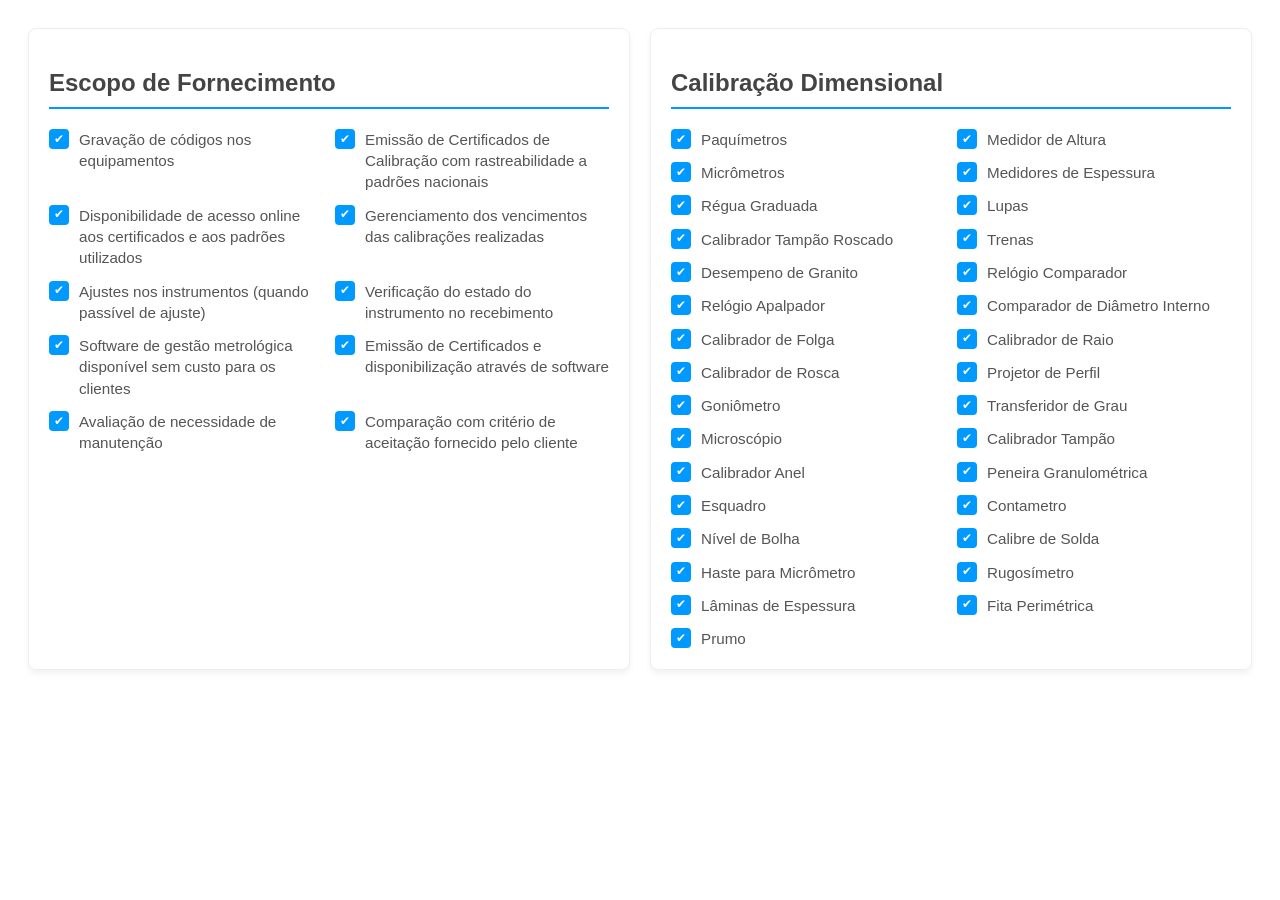
==== teste.html @ c5b1ff37 "first commit" ====
<!DOCTYPE html>
<html lang="pt-br">
<head>
    <meta charset="UTF-8">
    <meta name="viewport" content="width=device-width, initial-scale=1.0">
    <title>Escopo Mussatec</title>
    <style>
        :root {
            --primary-blue: #0099ff;
            --text-color: #555;
            --bg-card: #f9f9f9;
        }

        .mussatec-container {
            display: flex;
            flex-wrap: wrap;
            gap: 20px;
            font-family: 'Segoe UI', Tahoma, Geneva, Verdana, sans-serif;
            padding: 20px;
            justify-content: center;
        }

        .mussatec-card {
            flex: 1;
            min-width: 320px;
            max-width: 600px;
            background: #fff;
            border: 1px solid #eee;
            border-radius: 8px;
            padding: 20px;
            box-shadow: 0 4px 6px rgba(0,0,0,0.05);
        }

        .mussatec-card h2 {
            color: #444;
            font-size: 1.5rem;
            margin-bottom: 20px;
            display: flex;
            justify-content: space-between;
            align-items: center;
            border-bottom: 2px solid var(--primary-blue);
            padding-bottom: 10px;
        }

        .mussatec-list {
            list-style: none;
            padding: 0;
            margin: 0;
            display: grid;
            grid-template-columns: repeat(auto-fit, minmax(250px, 1fr));
            gap: 12px;
        }

        /* Variação para a lista de Grandeza Dimensional que é maior */
        .list-two-cols {
            grid-template-columns: repeat(auto-fit, minmax(200px, 1fr));
        }

        .mussatec-list li {
            position: relative;
            padding-left: 30px;
            color: var(--text-color);
            line-height: 1.4;
            font-size: 0.95rem;
        }

        .mussatec-list li::before {
            content: '✔';
            position: absolute;
            left: 0;
            top: 0;
            background-color: var(--primary-blue);
            color: white;
            width: 20px;
            height: 20px;
            border-radius: 4px;
            display: flex;
            align-items: center;
            justify-content: center;
            font-size: 12px;
        }

        @media (max-width: 768px) {
            .mussatec-container {
                flex-direction: column;
            }
        }
    </style>
</head>
<body>

<div class="mussatec-container">
    
    <section class="mussatec-card">
        <h2>Escopo de Fornecimento</h2>
        <ul class="mussatec-list">
            <li>Gravação de códigos nos equipamentos</li>
            <li>Emissão de Certificados de Calibração com rastreabilidade a padrões nacionais</li>
            <li>Disponibilidade de acesso online aos certificados e aos padrões utilizados</li>
            <li>Gerenciamento dos vencimentos das calibrações realizadas</li>
            <li>Ajustes nos instrumentos (quando passível de ajuste)</li>
            <li>Verificação do estado do instrumento no recebimento</li>
            <li>Software de gestão metrológica disponível sem custo para os clientes</li>
            <li>Emissão de Certificados e disponibilização através de software</li>
            <li>Avaliação de necessidade de manutenção</li>
            <li>Comparação com critério de aceitação fornecido pelo cliente</li>
        </ul>
    </section>

    <section class="mussatec-card">
        <h2>Calibração Dimensional</h2>
        <ul class="mussatec-list list-two-cols">
            <li>Paquímetros</li>
            <li>Medidor de Altura</li>
            <li>Micrômetros</li>
            <li>Medidores de Espessura</li>
            <li>Régua Graduada</li>
            <li>Lupas</li>
            <li>Calibrador Tampão Roscado</li>
            <li>Trenas</li>
            <li>Desempeno de Granito</li>
            <li>Relógio Comparador</li>
            <li>Relógio Apalpador</li>
            <li>Comparador de Diâmetro Interno</li>
            <li>Calibrador de Folga</li>
            <li>Calibrador de Raio</li>
            <li>Calibrador de Rosca</li>
            <li>Projetor de Perfil</li>
            <li>Goniômetro</li>
            <li>Transferidor de Grau</li>
            <li>Microscópio</li>
            <li>Calibrador Tampão</li>
            <li>Calibrador Anel</li>
            <li>Peneira Granulométrica</li>
            <li>Esquadro</li>
            <li>Contametro</li>
            <li>Nível de Bolha</li>
            <li>Calibre de Solda</li>
            <li>Haste para Micrômetro</li>
            <li>Rugosímetro</li>
            <li>Lâminas de Espessura</li>
            <li>Fita Perimétrica</li>
            <li>Prumo</li>
        </ul>
    </section>

</div>

</body>
</html>
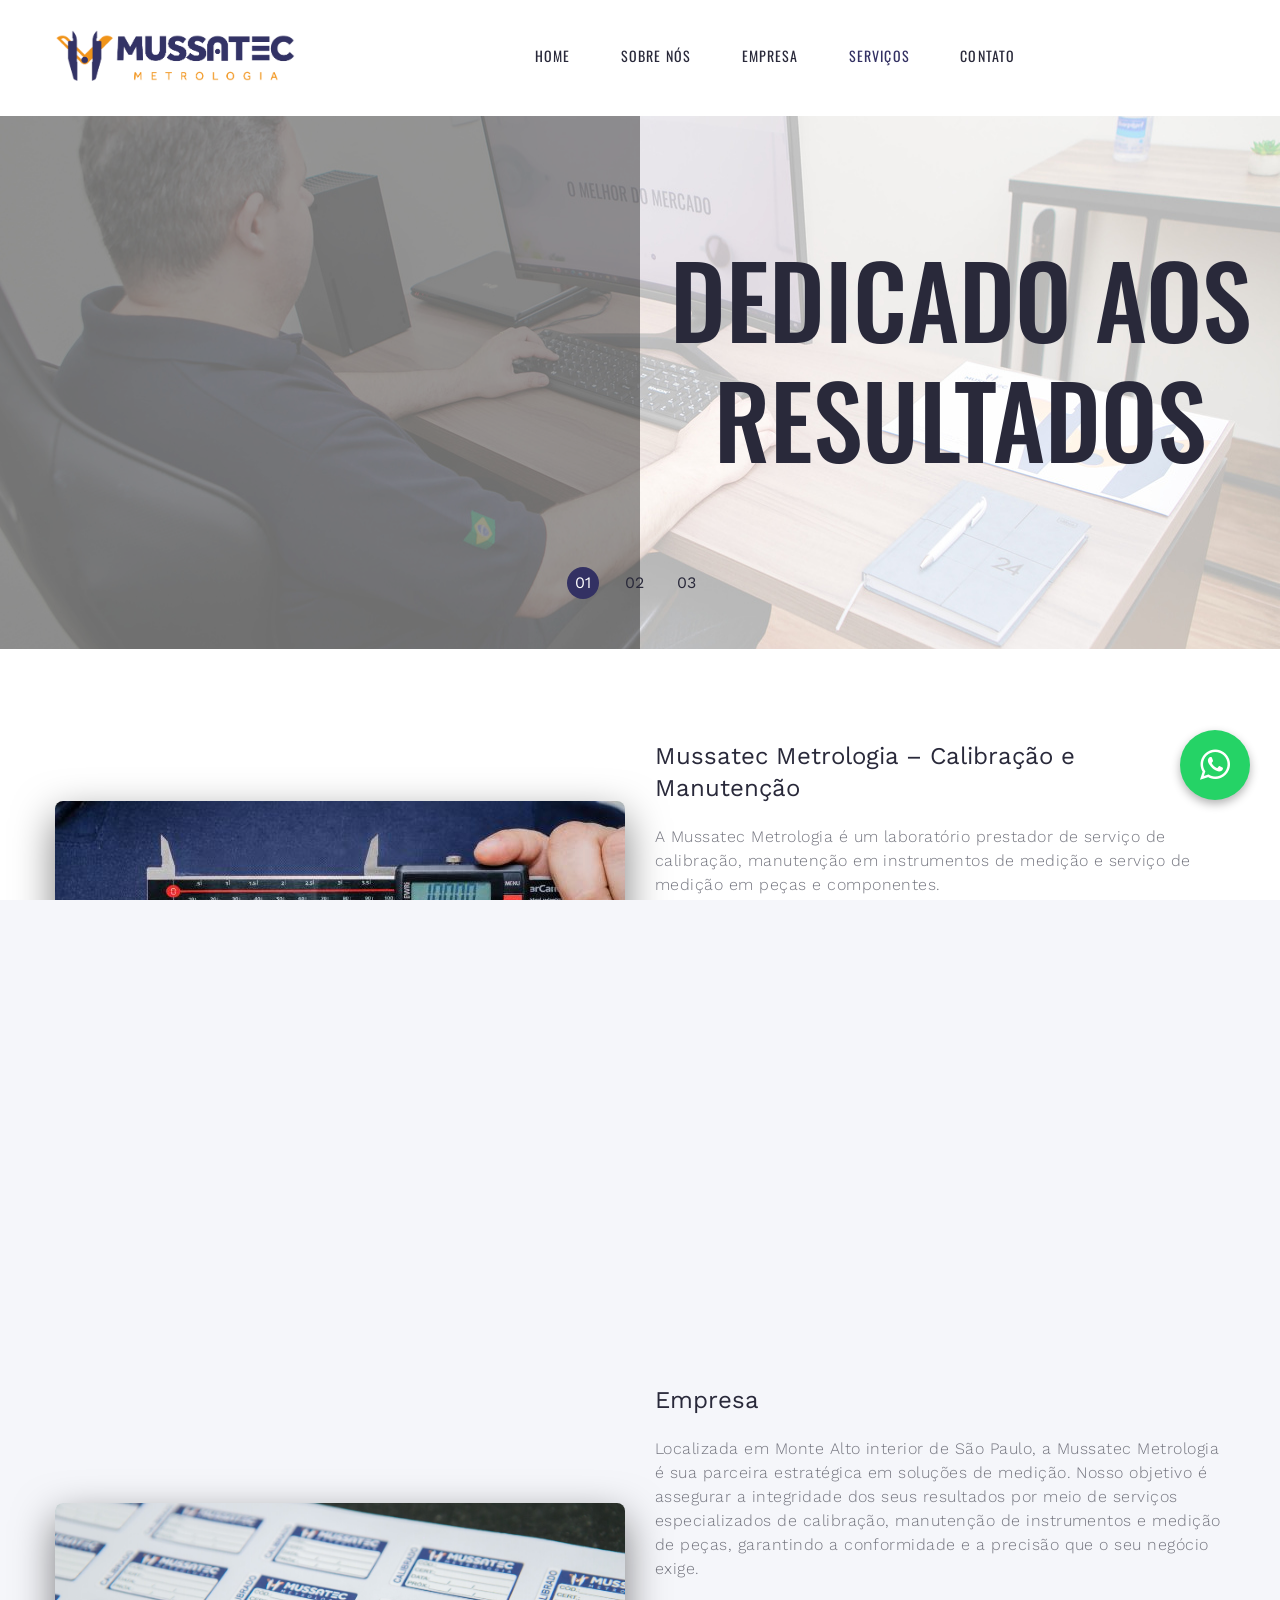
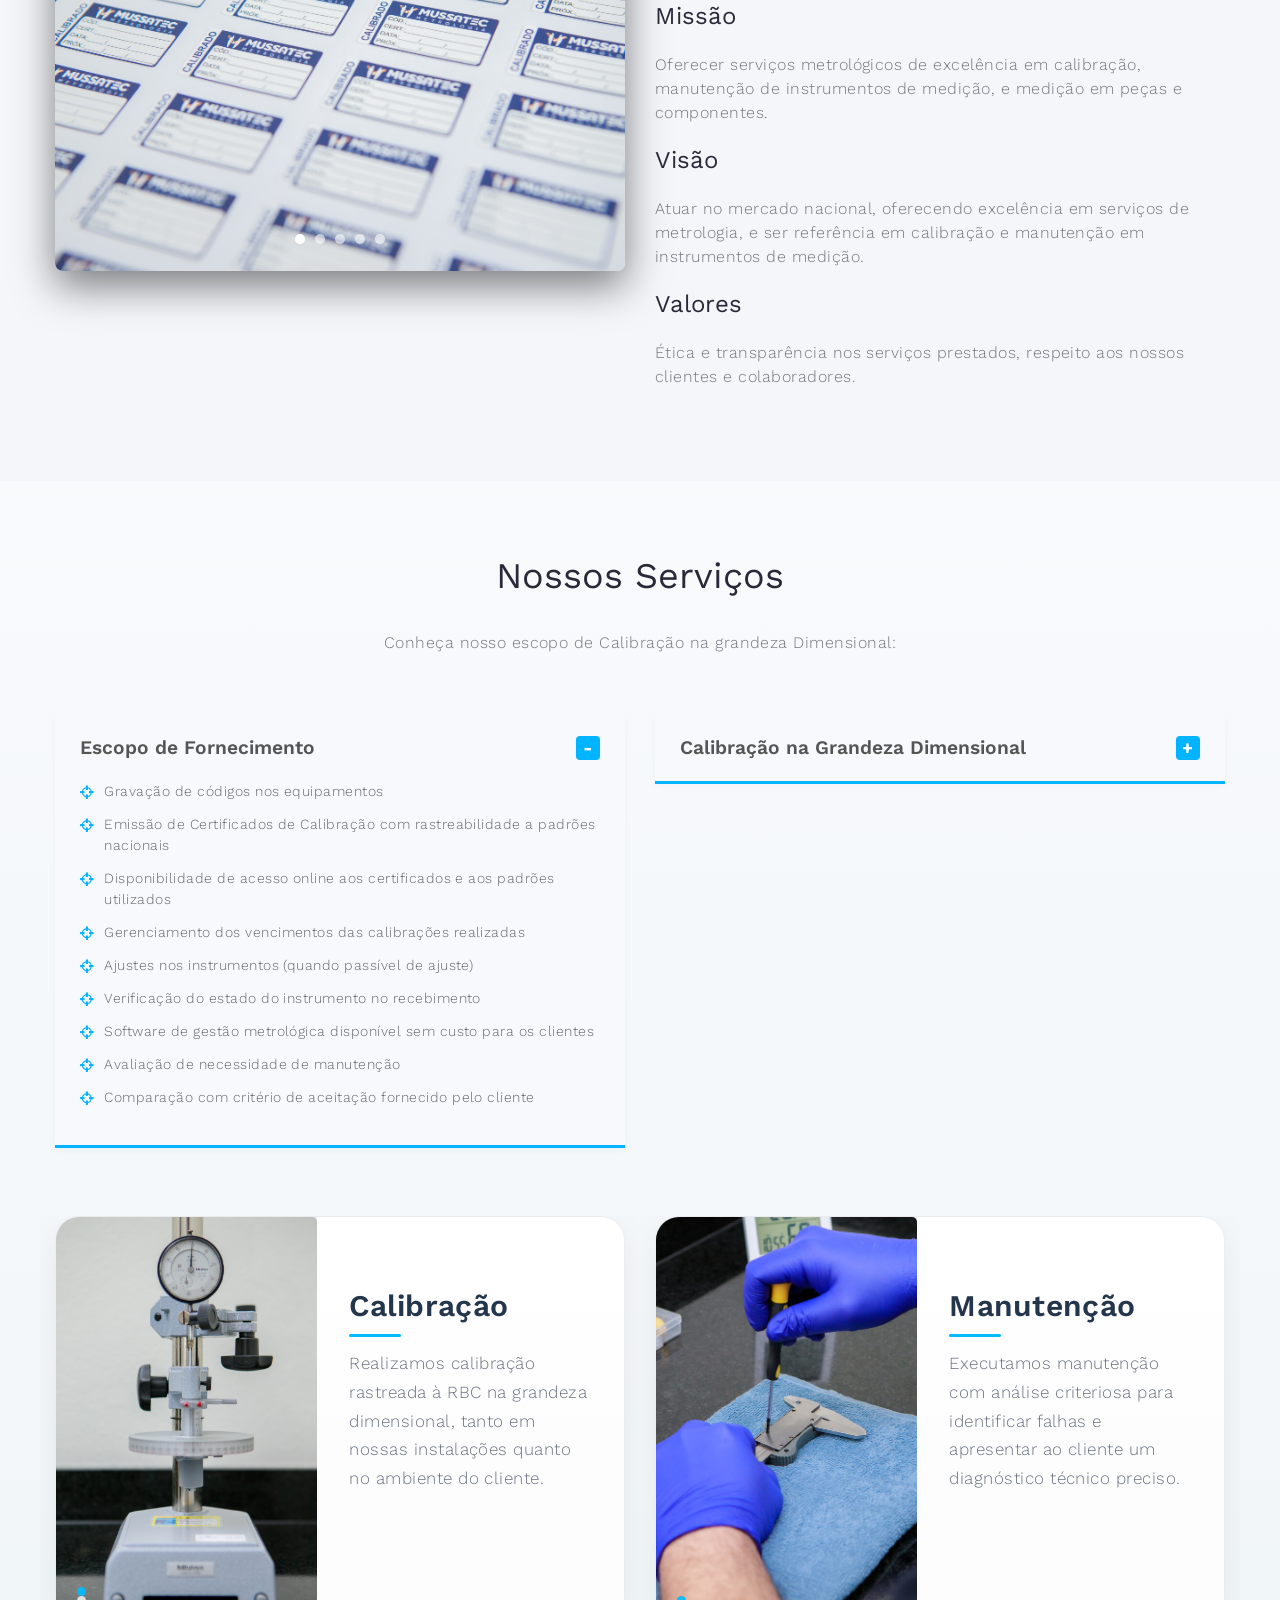
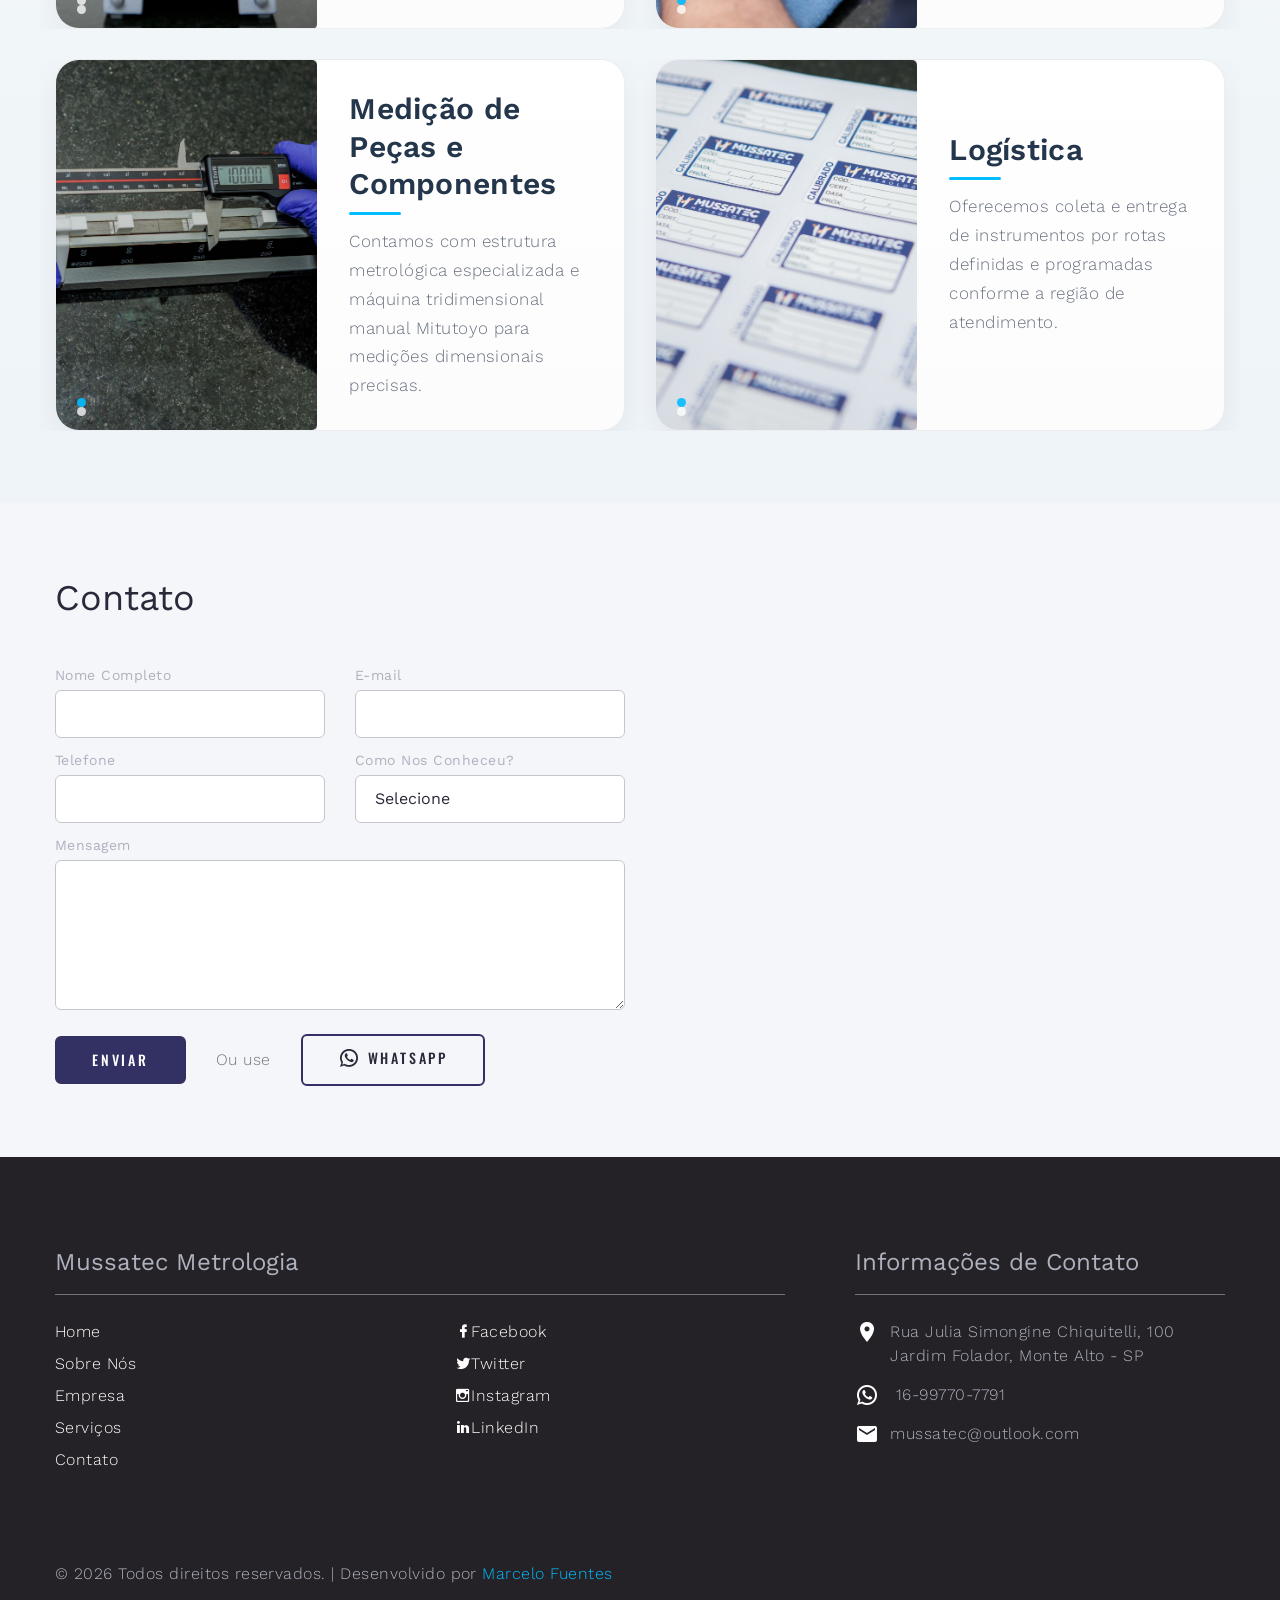
==== commit c1638ea9: "Atualização" ====
--- a/teste.html
+++ b/teste.html
@@ -1,150 +1,467 @@
 <!DOCTYPE html>
-<html lang="pt-br">
-<head>
-    <meta charset="UTF-8">
-    <meta name="viewport" content="width=device-width, initial-scale=1.0">
-    <title>Escopo Mussatec</title>
+<html class="wide wow-animation" lang="pt-BR">
+  <head>
+    <title>Mussatec Metrologia - Calibração e Manutenção</title>
+    <meta charset="utf-8">
+    <meta name="viewport" content="width=device-width, height=device-height, initial-scale=1.0, maximum-scale=1.0, user-scalable=0">
+    <meta http-equiv="X-UA-Compatible" content="IE=edge">
+    <meta name="format-detection" content="telephone=no">
+    
+    <meta name="description" content="A Mussatec Metrologia é um laboratório especializado em calibração, manutenção em instrumentos de medição e medição de peças e componentes, atuando com excelência em Monte Alto - SP.">
+    <meta property="og:title" content="Mussatec Metrologia - Calibração e Manutenção">
+    <meta property="og:description" content="Serviços metrológicos de excelência em calibração e manutenção de instrumentos de medição.">
+    <meta property="og:type" content="website">
+    <meta property="og:url" content="https://www.seusite.com.br">
+    
+    <script type="application/ld+json">
+    {
+      "@context": "https://schema.org",
+      "@type": "LocalBusiness",
+      "name": "Mussatec Metrologia",
+      "image": "https://www.seusite.com.br/images/logo-default-480x80.png",
+      "address": {
+        "@type": "PostalAddress",
+        "streetAddress": "Rua Julia Simongine Chiquitelli, 100",
+        "addressLocality": "Monte Alto",
+        "addressRegion": "SP",
+        "addressCountry": "BR"
+      },
+      "telephone": "+5516997707791"
+    }
+    </script>
+
+    <link rel="icon" href="images/favicon.ico" type="image/x-icon">
+    
+    <link rel="stylesheet" type="text/css" href="https://fonts.googleapis.com/css?family=Work+Sans:300,700,800%7COswald:300,400,500">
+    <link rel="stylesheet" href="css/bootstrap.css">
+    <link rel="stylesheet" href="css/fonts.css">
+    <link rel="stylesheet" href="css/style.css">
+    <link rel="stylesheet" href="https://cdnjs.cloudflare.com/ajax/libs/font-awesome/4.7.0/css/font-awesome.min.css">
+    
     <style>
-        :root {
-            --primary-blue: #0099ff;
-            --text-color: #555;
-            --bg-card: #f9f9f9;
+      /* Estilo extra para garantir o contraste no banner principal */
+      .swiper-overlay {
+        position: absolute;
+        top: 0;
+        left: 0;
+        width: 100%;
+        height: 100%;
+        background: rgba(0, 0, 0, 0.4); /* Escurece a imagem de fundo para o texto branco saltar */
+        z-index: 1;
+      }
+      .swiper-slide-caption {
+        position: relative;
+        z-index: 2;
+      }
+    </style>
+  </head>
+  <body>
+    <div class="page">
+      <header class="section page-header" data-type="anchor">
+        <div class="rd-navbar-wrap">
+          <nav class="rd-navbar rd-navbar-minimal" data-layout="rd-navbar-fixed" data-sm-layout="rd-navbar-fixed" data-md-layout="rd-navbar-fixed" data-md-device-layout="rd-navbar-fixed" data-lg-layout="rd-navbar-static" data-lg-device-layout="rd-navbar-fixed" data-xl-layout="rd-navbar-static" data-xl-device-layout="rd-navbar-fixed" data-lg-stick-up-offset="46px" data-xl-stick-up-offset="46px" data-xxl-stick-up-offset="46px" data-lg-stick-up="true" data-xl-stick-up="true" data-xxl-stick-up="true">
+            <div class="rd-navbar-main-outer">
+              <div class="rd-navbar-main">
+                <div class="rd-navbar-panel">
+                  <button class="rd-navbar-toggle" data-rd-navbar-toggle="#rd-navbar-nav-wrap-1"><span></span></button>
+                  <a class="rd-navbar-brand" href="index.html"><img src="images/logo-default-480x80.png" width="240" height="40" alt="Logo Mussatec Metrologia"></a>
+                </div>
+                <div class="rd-navbar-main-element">
+                  <div class="rd-navbar-nav-wrap" id="rd-navbar-nav-wrap-1">
+                    <ul class="rd-navbar-nav">
+                      <li class="rd-nav-item active"><a class="rd-nav-link" href="#home">Home</a></li>
+                      <li class="rd-nav-item"><a class="rd-nav-link" href="#about-us">Sobre nós</a></li>
+                      <li class="rd-nav-item"><a class="rd-nav-link" href="#company">Empresa</a></li>
+                      <li class="rd-nav-item"><a class="rd-nav-link" href="#services">Serviços</a></li>
+                      <li class="rd-nav-item"><a class="rd-nav-link" href="#contact-us">Contato</a></li>
+                    </ul>
+                  </div>
+                </div>
+              </div>
+            </div>
+          </nav>
+        </div>
+      </header>
+
+      <div class="swiper-container swiper-slider swiper-slider-minimal" id="home" data-loop="true" data-slide-effect="fade" data-autoplay="3500" data-simulate-touch="true">
+        <div class="swiper-wrapper">
+          <div class="swiper-slide" data-slide-bg="images/fotos/Mussatec-17-banner.jpg">
+            <div class="swiper-overlay"></div>
+            <div class="swiper-slide-caption">
+              <div class="container">
+                <div class="swiper-slide-text">
+                  <div class="text-large">Dedicado aos resultados</div>
+                </div>
+              </div>
+            </div>
+          </div>
+          <div class="swiper-slide" data-slide-bg="images/fotos/bannernovo.jpg">
+            <div class="swiper-overlay"></div>
+            <div class="swiper-slide-caption">
+              <div class="container">
+                <div class="swiper-slide-text">
+                  <div class="text-large">Soluções feitas de Forma Fácil</div>
+                </div>
+              </div>
+            </div>
+          </div>
+          <div class="swiper-slide" data-slide-bg="images/fotos/Mussatec-7-banner.jpg">
+            <div class="swiper-overlay"></div>
+            <div class="swiper-slide-caption">
+              <div class="container">
+                <div class="swiper-slide-text">
+                  <div class="text-large">O melhor do mercado</div>
+                </div>
+              </div>
+            </div>
+          </div>
+        </div>
+        <div class="swiper-pagination-outer container">
+          <div class="swiper-pagination swiper-pagination-modern swiper-pagination-marked" data-index-bullet="true"></div>
+        </div>
+      </div>
+
+      <section class="section section-lg" id="about-us" data-type="anchor">
+        <div class="container">
+          <div class="row row-50 justify-content-center justify-content-lg-between">
+            <div class="col-md-6 col-lg-6 col-xl-6">
+              <img class="img-responsive wow img-sombra slideInRight" src="images/fotos/subbanner.jpg" alt="Equipe Mussatec Metrologia trabalhando" width="570" height="368"/>
+            </div>
+            <div class="col-md-6 col-lg-6 col-xl-6">
+              <h4 class="wow-outer"><span class="wow slideInDown">Mussatec Metrologia – Calibração e Manutenção</span></h4>
+              <p class="wow-outer"><span class="wow slideInDown" data-wow-delay=".05s">A Mussatec Metrologia é um laboratório prestador de serviço de calibração, manutenção em instrumentos de medição e serviço de medição em peças e componentes.</span></p>
+              <p class="wow-outer"><span class="wow slideInDown" data-wow-delay=".1s">Nossa Missão é oferecer serviços metrológicos de excelência em calibração, manutenção de instrumentos de medição, e medição em peças e componentes.</span></p>
+              <p class="wow-outer"><span class="wow slideInDown" data-wow-delay=".15s">Atualmente a Mussatec Metrologia oferece serviço de calibração rastreada na grandeza Dimensional, nossos padrões são rastreáveis a Rede Brasileira de Calibração (RBC), contamos com um laboratório moderno que segue as exigências estabelecidas pelos requisitos da ABNT NBR ISO/ IEC 17025.</span></p>
+              <p class="wow-outer"><span class="wow slideInDown" data-wow-delay=".2s">Oferecemos um suporte técnico especializado para atender às necessidades específicas de sua empresa, conte conosco para suas próximas calibrações e manutenções.</span></p>
+            </div>
+          </div>
+        </div>
+      </section>
+
+      <section class="section section-lg bg-gray-100" id="company" data-type="anchor">
+        <div class="container">
+          <div class="row row-50 justify-content-center justify-content-lg-between">
+            <div class="col-md-6 col-lg-6 col-xl-6">
+              <div class="swiper-container img-sombra swiper-slider" id="carousel-company" data-loop="true" data-autoplay="3500">
+                <div class="swiper-wrapper">
+                  <div class="swiper-slide"><img src="images/fotos/Mussatec-7.jpg" class="d-block w-100" alt="Processos da Empresa"></div>
+                  <div class="swiper-slide"><img src="images/fotos/Mussatec-17.jpg" class="d-block w-100" alt="Equipamentos de Metrologia"></div>
+                  <div class="swiper-slide"><img src="images/fotos/Mussatec-19.jpg" class="d-block w-100" alt="Laboratório Mussatec"></div>
+                  <div class="swiper-slide"><img src="images/fotos/Mussatec-20.jpg" class="d-block w-100" alt="Atendimento ao Cliente"></div>
+                  <div class="swiper-slide"><img src="images/fotos/subbanner.jpg" class="d-block w-100" alt="Logística da Empresa"></div>
+                </div>
+                <div class="swiper-pagination"></div>
+              </div>
+            </div>
+            <div class="col-md-6 col-lg-6 col-xl-6">
+              <h4 class="wow-outer"><span class="wow slideInDown">Empresa</span></h4>
+              <p class="wow-outer"><span class="wow slideInDown" data-wow-delay=".05s">Localizada em Monte Alto interior de São Paulo, a Mussatec Metrologia é sua parceira estratégica em soluções de medição. Nosso objetivo é assegurar a integridade dos seus resultados por meio de serviços especializados de calibração, manutenção de instrumentos e medição de peças, garantindo a conformidade e a precisão que o seu negócio exige.</span></p>
+              <h4 class="wow-outer"><span class="wow slideInDown" data-wow-delay=".1s">Missão</span></h4>
+              <p class="wow-outer"><span class="wow slideInDown" data-wow-delay=".15s">Oferecer serviços metrológicos de excelência em calibração, manutenção de instrumentos de medição, e medição em peças e componentes.</span></p>
+              <h4 class="wow-outer"><span class="wow slideInDown" data-wow-delay=".2s">Visão</span></h4>
+              <p class="wow-outer"><span class="wow slideInDown" data-wow-delay=".25s">Atuar no mercado nacional, oferecendo excelência em serviços de metrologia, e ser referência em calibração e manutenção em instrumentos de medição.</span></p>
+              <h4 class="wow-outer"><span class="wow slideInDown" data-wow-delay=".3s">Valores</span></h4>
+              <p class="wow-outer"><span class="wow slideInDown" data-wow-delay=".35s">Ética e transparência nos serviços prestados, respeito aos nossos clientes e colaboradores.</span></p>
+            </div>
+          </div>
+        </div>
+      </section>
+
+      <section class="section section-lg text-center" id="services" data-type="anchor">
+        <div class="container">
+          <h3 class="wow-outer"><span class="wow slideInUp">Nossos Serviços</span></h3>
+          <p>Conheça nosso escopo de Calibração na grandeza Dimensional:</p>
+          <div class="row row-50 justify-content-center offset-top-2">
+            
+            <div class="col-md-6 wow-outer">
+              <div class="mussa-accordion-wrapper wow slideInLeft">
+                <div class="mussa-accordion-header" onclick="toggleMussaAccordion(this)">
+                  <h4 class="mussa-accordion-title">Escopo de Fornecimento</h4>
+                  <div class="mussa-toggle-btn">-</div>
+                </div>
+                <div class="mussa-accordion-body active">
+                  <ul class="mussa-check-list text-left">
+                    <li><i class="fa fa-crosshairs"></i> Gravação de códigos nos equipamentos</li>
+                    <li><i class="fa fa-crosshairs"></i> Emissão de Certificados de Calibração com rastreabilidade a padrões nacionais</li>
+                    <li><i class="fa fa-crosshairs"></i> Disponibilidade de acesso online aos certificados e aos padrões utilizados</li>
+                    <li><i class="fa fa-crosshairs"></i> Gerenciamento dos vencimentos das calibrações realizadas</li>
+                    <li><i class="fa fa-crosshairs"></i> Ajustes nos instrumentos (quando passível de ajuste)</li>
+                    <li><i class="fa fa-crosshairs"></i> Verificação do estado do instrumento no recebimento</li>
+                    <li><i class="fa fa-crosshairs"></i> Software de gestão metrológica disponível sem custo para os clientes</li>
+                    <li><i class="fa fa-crosshairs"></i> Avaliação de necessidade de manutenção</li>
+                    <li><i class="fa fa-crosshairs"></i> Comparação com critério de aceitação fornecido pelo cliente</li>
+                  </ul>
+                </div>
+              </div>
+            </div>
+
+            <div class="col-md-6 wow-outer">
+              <div class="mussa-accordion-wrapper wow slideInRight">
+                <div class="mussa-accordion-header" onclick="toggleMussaAccordion(this)">
+                  <h4 class="mussa-accordion-title">Calibração na Grandeza Dimensional</h4>
+                  <div class="mussa-toggle-btn">+</div>
+                </div>
+                <div class="mussa-accordion-body" style="display: none;">
+                  <div class="row text-left">
+                    <div class="col-sm-6">
+                      <ul class="mussa-check-list">
+                        <li><i class="fa fa-crosshairs"></i> Paquímetros</li>
+                        <li><i class="fa fa-crosshairs"></i> Medidor de Altura</li>
+                        <li><i class="fa fa-crosshairs"></i> Micrômetros</li>
+                        <li><i class="fa fa-crosshairs"></i> Réguas Graduadas</li>
+                        <li><i class="fa fa-crosshairs"></i> Lupas</li>
+                        <li><i class="fa fa-crosshairs"></i> Trenas</li>
+                        <li><i class="fa fa-crosshairs"></i> Relógio Comparador</li>
+                        <li><i class="fa fa-crosshairs"></i> Calibrador de Folga</li>
+                        <li><i class="fa fa-crosshairs"></i> Projetor de Perfil</li>
+                        <li><i class="fa fa-crosshairs"></i> Goniômetro</li>
+                      </ul>
+                    </div>
+                    <div class="col-sm-6">
+                      <ul class="mussa-check-list">
+                        <li><i class="fa fa-crosshairs"></i> Microscópio</li>
+                        <li><i class="fa fa-crosshairs"></i> Calibrador Tampão</li>
+                        <li><i class="fa fa-crosshairs"></i> Calibrador Anel</li>
+                        <li><i class="fa fa-crosshairs"></i> Esquadro</li>
+                        <li><i class="fa fa-crosshairs"></i> Nível de Bolha</li>
+                        <li><i class="fa fa-crosshairs"></i> Calibre de Solda</li>
+                        <li><i class="fa fa-crosshairs"></i> Rugosímetro</li>
+                        <li><i class="fa fa-crosshairs"></i> Lâminas de Espessura</li>
+                        <li><i class="fa fa-crosshairs"></i> Fita Perimétrica</li>
+                        <li><i class="fa fa-crosshairs"></i> Prumo</li>
+                      </ul>
+                    </div>
+                  </div>
+                </div>
+              </div>
+            </div>
+          </div>
+          
+          <div class="row row-30 offset-top-2 services-grid mt-5">
+            <div class="col-12 col-lg-6 wow-outer">
+              <article class="service-card service-card-refined wow slideInLeft">
+                <div class="service-card-media">
+                  <div class="swiper-container swiper-slider service-swiper" id="carousel1" data-loop="true" data-autoplay="3500">
+                    <div class="swiper-wrapper">
+                      <div class="swiper-slide"><img src="images/fotos/Mussatec-1.jpg" alt="Serviço de calibração em instrumentos de medição"></div>
+                      <div class="swiper-slide"><img src="images/fotos/Mussatec-2.jpg" alt="Processo de calibração dimensional"></div>
+                      <div class="swiper-slide"><img src="images/fotos/Mussatec-3.jpg" alt="Equipamentos de calibração da Mussatec"></div>
+                    </div>
+                    <div class="swiper-pagination"></div>
+                  </div>
+                </div>
+                <div class="service-card-content">
+                  <h5 class="service-card-title">Calibração</h5>
+                  <p class="service-card-text">Realizamos calibração rastreada à RBC na grandeza dimensional, tanto em nossas instalações quanto no ambiente do cliente.</p>
+                </div>
+              </article>
+            </div>
+
+            <div class="col-12 col-lg-6 wow-outer">
+              <article class="service-card service-card-refined wow slideInLeft" data-wow-delay=".05s">
+                <div class="service-card-media">
+                  <div class="swiper-container swiper-slider service-swiper" id="carousel2" data-loop="true" data-autoplay="3500">
+                    <div class="swiper-wrapper">
+                      <div class="swiper-slide"><img src="images/fotos/Mussatec-12.jpg" alt="Serviço de manutenção em instrumentos"></div>
+                      <div class="swiper-slide"><img src="images/fotos/Mussatec-14.jpg" alt="Manutenção técnica de equipamentos de medição"></div>
+                    </div>
+                    <div class="swiper-pagination"></div>
+                  </div>
+                </div>
+                <div class="service-card-content">
+                  <h5 class="service-card-title">Manutenção</h5>
+                  <p class="service-card-text">Executamos manutenção com análise criteriosa para identificar falhas e apresentar ao cliente um diagnóstico técnico preciso.</p>
+                </div>
+              </article>
+            </div>
+
+            <div class="col-12 col-lg-6 wow-outer">
+              <article class="service-card service-card-refined wow slideInLeft" data-wow-delay=".1s">
+                <div class="service-card-media">
+                  <div class="swiper-container swiper-slider service-swiper" id="carousel3" data-loop="true" data-autoplay="3500">
+                    <div class="swiper-wrapper">
+                      <div class="swiper-slide"><img src="images/fotos/Mussatec-18.jpg" alt="Medição de peças e componentes"></div>
+                      <div class="swiper-slide"><img src="images/fotos/Mussatec-24.jpg" alt="Análise dimensional de componentes"></div>
+                    </div>
+                    <div class="swiper-pagination"></div>
+                  </div>
+                </div>
+                <div class="service-card-content">
+                  <h5 class="service-card-title">Medição de Peças e Componentes</h5>
+                  <p class="service-card-text">Contamos com estrutura metrológica especializada e máquina tridimensional manual Mitutoyo para medições dimensionais precisas.</p>
+                </div>
+              </article>
+            </div>
+
+            <div class="col-12 col-lg-6 wow-outer">
+              <article class="service-card service-card-refined wow slideInLeft" data-wow-delay=".15s">
+                <div class="service-card-media">
+                  <div class="swiper-container swiper-slider service-swiper" id="carousel4" data-loop="true" data-autoplay="3500">
+                    <div class="swiper-wrapper">
+                      <div class="swiper-slide"><img src="images/fotos/Mussatec-7.jpg" alt="Serviço de logística para instrumentos"></div>
+                      <div class="swiper-slide"><img src="images/fotos/Mussatec-17.jpg" alt="Coleta programada de instrumentos"></div>
+                    </div>
+                    <div class="swiper-pagination"></div>
+                  </div>
+                </div>
+                <div class="service-card-content">
+                  <h5 class="service-card-title">Logística</h5>
+                  <p class="service-card-text">Oferecemos coleta e entrega de instrumentos por rotas definidas e programadas conforme a região de atendimento.</p>
+                </div>
+              </article>
+            </div>
+          </div>
+        </div>
+      </section>
+
+      <section class="section bg-gray-100" id="contact-us" data-type="anchor">
+        <div class="range justify-content-xl-between">
+          <div class="cell-xl-6 align-self-center container">
+            <div class="row">
+              <div class="col-lg-9 cell-inner">
+                <div class="section-lg">
+                  <h3 class="wow-outer"><span class="wow slideInDown">Contato</span></h3>
+                  <form class="rd-form rd-mailform" data-form-output="form-output-global" data-form-type="contact" method="post" action="bat/rd-mailform.php">
+                    <div class="row row-10">
+                      <div class="col-md-6 wow-outer">
+                        <div class="form-wrap wow fadeSlideInUp">
+                          <label class="form-label-outside" for="contact-first-name">Nome Completo</label>
+                          <input class="form-input" id="contact-first-name" type="text" name="name" data-constraints="@Required">
+                        </div>
+                      </div>
+                      <div class="col-md-6 wow-outer">
+                        <div class="form-wrap wow fadeSlideInUp">
+                          <label class="form-label-outside" for="contact-email">E-mail</label>
+                          <input class="form-input" id="contact-email" type="email" name="email" data-constraints="@Email @Required">
+                        </div>
+                      </div>
+                      <div class="col-md-6 wow-outer">
+                        <div class="form-wrap wow fadeSlideInUp">
+                          <label class="form-label-outside" for="contact-phone">Telefone</label>
+                          <input class="form-input" id="contact-phone" type="text" name="phone" data-constraints="@PhoneNumber @Required">
+                        </div>
+                      </div>
+                      <div class="col-md-6 wow-outer">
+                        <div class="form-wrap wow fadeSlideInUp">
+                          <label class="form-label-outside" for="contact-how-know">Como Nos Conheceu?</label>
+                          <select class="form-input" id="contact-how-know" name="how-know" data-constraints="@Required">
+                            <option value="">Selecione</option>
+                            <option value="instagram">Instagram</option>
+                            <option value="facebook">Facebook</option>
+                            <option value="youtube">Youtube</option>
+                          </select>
+                        </div>
+                      </div>
+                      <div class="col-12 wow-outer">
+                        <div class="form-wrap wow fadeSlideInUp">
+                          <label class="form-label-outside" for="contact-message">Mensagem</label>
+                          <textarea class="form-input" id="contact-message" name="message" data-constraints="@Required"></textarea>
+                        </div>
+                      </div>
+                    </div>
+                    <div class="group group-middle mt-4">
+                      <div class="wow-outer">
+                        <button class="button button-primary button-winona wow slideInRight" type="submit">Enviar</button>
+                      </div>
+                      <p>Ou use</p>
+                      <div class="wow-outer">
+                        <a class="button button-primary-outline button-icon button-icon-left button-winona wow slideInLeft" href="https://api.whatsapp.com/send?phone=5516997707791" target="_blank"><span class="icon text-accent mdi mdi-whatsapp"></span>Whatsapp</a>
+                      </div>
+                    </div>
+                  </form>
+                </div>
+              </div>
+            </div>
+          </div>
+          <div class="cell-xl-5 height-fill wow fadeIn">
+            <iframe src="https://maps.google.com/maps?q=Rua+Julia+Simongine+Chiquitelli,+100+-+Jardim+Folador,+Monte+Alto+-+SP&t=&z=15&ie=UTF8&iwloc=&output=embed" style="border:0; width: 100%; height: 100%; min-height: 400px;" allowfullscreen=""></iframe>
+          </div>
+        </div>
+      </section>
+
+      <footer class="section footer-linked bg-gray-700">
+        <div class="footer-linked-main">
+          <div class="container">
+            <div class="row row-50">
+              <div class="col-lg-8">
+                <h4>Mussatec Metrologia</h4>
+                <hr class="offset-right-1">
+                <div class="row row-20">
+                  <div class="col-6 col-sm-6">
+                    <ul class="list list-xs">
+                      <li><a href="#home">Home</a></li>
+                      <li><a href="#about-us">Sobre Nós</a></li>
+                      <li><a href="#company">Empresa</a></li>
+                      <li><a href="#services">Serviços</a></li>
+                      <li><a href="#contact-us">Contato</a></li>
+                    </ul>
+                  </div>
+                  <div class="col-6 col-sm-6">
+                    <ul class="list list-xs">
+                      <li><span class="icon mdi mdi-facebook"></span><a href="https://www.facebook.com/profile.php?id=61558473458050&mibextid=ZbWKwL" target="_blank">Facebook</a></li>
+                      <li><span class="icon mdi mdi-twitter"></span><a href="https://x.com/marcos_mussato?t=cEkbidGEUmPzhXlYnJvylQ&s=08" target="_blank">Twitter</a></li>
+                      <li><span class="icon mdi mdi-instagram"></span><a href="https://www.instagram.com/mussatecmetrologia/?igsh=bGJkZXNqM2Z3a3g4" target="_blank">Instagram</a></li>
+                      <li><span class="icon mdi mdi-linkedin"></span><a href="https://www.linkedin.com/in/mussatec-metrologia-mussatec-976971304?utm_source=share&utm_campaign=share_via&utm_content=profile&utm_medium=android_app" target="_blank">LinkedIn</a></li>
+                    </ul>
+                  </div>
+                </div>
+              </div>
+              <div class="col-md-7 col-lg-4">
+                <h4>Informações de Contato</h4>
+                <hr>
+                <ul class="list-sm">
+                  <li class="object-inline"><span class="icon icon-md mdi mdi-map-marker text-gray-700"></span><a class="link-default" href="#">Rua Julia Simongine Chiquitelli, 100 <br> Jardim Folador, Monte Alto - SP</a></li>
+                  <li class="object-inline"><span class="icon icon-md mdi mdi-whatsapp text-gray-700"></span>
+                    <ul class="list-0">
+                      <li><a class="link-default" href="https://api.whatsapp.com/send?phone=5516997707791" target="_blank">16-99770-7791</a></li>
+                    </ul>
+                  </li>
+                  <li class="object-inline"><span class="icon icon-md mdi mdi-email text-gray-700"></span><a class="link-default" href="mailto:mussatec@outlook.com" target="_blank">mussatec@outlook.com</a></li>
+                </ul>
+              </div>
+            </div>
+          </div>
+        </div>
+        <div class="footer-linked-aside">
+          <div class="container">
+            <p class="rights"><span>© </span><span class="copyright-year">2026</span><span> Todos direitos reservados. | Desenvolvido por <a style="color: #01bdff" href="https://portfolio-sand-gamma-44.vercel.app/" target="_blank">Marcelo Fuentes</a></span></p>
+          </div>
+        </div>
+      </footer>
+    </div>
+    
+    <div class="preloader"> 
+      <div class="preloader-logo"><img src="images/logo-default-480x80.png" width="240" height="40" alt="Logo Mussatec Metrologia"></div>
+      <div class="preloader-body">
+        <div id="loadingProgressG">
+          <div class="loadingProgressG" id="loadingProgressG_1"></div>
+        </div>
+      </div>
+    </div>
+    
+    <div class="snackbars" id="form-output-global"></div>
+    <script src="js/core.min.js"></script>
+    <script src="js/script.js"></script>
+    
+    <a href="https://api.whatsapp.com/send?phone=5516997707791" class="whatsapp-float" target="_blank" aria-label="Contato via WhatsApp">
+      <i class="fa fa-whatsapp"></i>
+    </a>
+    
+    <script>
+      function toggleMussaAccordion(headerElement) {
+        var bodyElement = headerElement.nextElementSibling;
+        var toggleBtn = headerElement.querySelector('.mussa-toggle-btn');
+
+        if (bodyElement.classList.contains('active')) {
+          bodyElement.classList.remove('active');
+          bodyElement.style.display = 'none';
+          toggleBtn.textContent = '+';
+        } else {
+          bodyElement.classList.add('active');
+          bodyElement.style.display = 'block';
+          toggleBtn.textContent = '-';
         }
-
-        .mussatec-container {
-            display: flex;
-            flex-wrap: wrap;
-            gap: 20px;
-            font-family: 'Segoe UI', Tahoma, Geneva, Verdana, sans-serif;
-            padding: 20px;
-            justify-content: center;
-        }
-
-        .mussatec-card {
-            flex: 1;
-            min-width: 320px;
-            max-width: 600px;
-            background: #fff;
-            border: 1px solid #eee;
-            border-radius: 8px;
-            padding: 20px;
-            box-shadow: 0 4px 6px rgba(0,0,0,0.05);
-        }
-
-        .mussatec-card h2 {
-            color: #444;
-            font-size: 1.5rem;
-            margin-bottom: 20px;
-            display: flex;
-            justify-content: space-between;
-            align-items: center;
-            border-bottom: 2px solid var(--primary-blue);
-            padding-bottom: 10px;
-        }
-
-        .mussatec-list {
-            list-style: none;
-            padding: 0;
-            margin: 0;
-            display: grid;
-            grid-template-columns: repeat(auto-fit, minmax(250px, 1fr));
-            gap: 12px;
-        }
-
-        /* Variação para a lista de Grandeza Dimensional que é maior */
-        .list-two-cols {
-            grid-template-columns: repeat(auto-fit, minmax(200px, 1fr));
-        }
-
-        .mussatec-list li {
-            position: relative;
-            padding-left: 30px;
-            color: var(--text-color);
-            line-height: 1.4;
-            font-size: 0.95rem;
-        }
-
-        .mussatec-list li::before {
-            content: '✔';
-            position: absolute;
-            left: 0;
-            top: 0;
-            background-color: var(--primary-blue);
-            color: white;
-            width: 20px;
-            height: 20px;
-            border-radius: 4px;
-            display: flex;
-            align-items: center;
-            justify-content: center;
-            font-size: 12px;
-        }
-
-        @media (max-width: 768px) {
-            .mussatec-container {
-                flex-direction: column;
-            }
-        }
-    </style>
-</head>
-<body>
-
-<div class="mussatec-container">
-    
-    <section class="mussatec-card">
-        <h2>Escopo de Fornecimento</h2>
-        <ul class="mussatec-list">
-            <li>Gravação de códigos nos equipamentos</li>
-            <li>Emissão de Certificados de Calibração com rastreabilidade a padrões nacionais</li>
-            <li>Disponibilidade de acesso online aos certificados e aos padrões utilizados</li>
-            <li>Gerenciamento dos vencimentos das calibrações realizadas</li>
-            <li>Ajustes nos instrumentos (quando passível de ajuste)</li>
-            <li>Verificação do estado do instrumento no recebimento</li>
-            <li>Software de gestão metrológica disponível sem custo para os clientes</li>
-            <li>Emissão de Certificados e disponibilização através de software</li>
-            <li>Avaliação de necessidade de manutenção</li>
-            <li>Comparação com critério de aceitação fornecido pelo cliente</li>
-        </ul>
-    </section>
-
-    <section class="mussatec-card">
-        <h2>Calibração Dimensional</h2>
-        <ul class="mussatec-list list-two-cols">
-            <li>Paquímetros</li>
-            <li>Medidor de Altura</li>
-            <li>Micrômetros</li>
-            <li>Medidores de Espessura</li>
-            <li>Régua Graduada</li>
-            <li>Lupas</li>
-            <li>Calibrador Tampão Roscado</li>
-            <li>Trenas</li>
-            <li>Desempeno de Granito</li>
-            <li>Relógio Comparador</li>
-            <li>Relógio Apalpador</li>
-            <li>Comparador de Diâmetro Interno</li>
-            <li>Calibrador de Folga</li>
-            <li>Calibrador de Raio</li>
-            <li>Calibrador de Rosca</li>
-            <li>Projetor de Perfil</li>
-            <li>Goniômetro</li>
-            <li>Transferidor de Grau</li>
-            <li>Microscópio</li>
-            <li>Calibrador Tampão</li>
-            <li>Calibrador Anel</li>
-            <li>Peneira Granulométrica</li>
-            <li>Esquadro</li>
-            <li>Contametro</li>
-            <li>Nível de Bolha</li>
-            <li>Calibre de Solda</li>
-            <li>Haste para Micrômetro</li>
-            <li>Rugosímetro</li>
-            <li>Lâminas de Espessura</li>
-            <li>Fita Perimétrica</li>
-            <li>Prumo</li>
-        </ul>
-    </section>
-
-</div>
-
-</body>
+      }
+    </script>
+  </body>
 </html>
--- a/css/fonts.css
+++ b/css/fonts.css
@@ -0,0 +1,9843 @@
+/*
+*
+* Fonts
+*/+/*
+*
+* Font Awesome Icons 4.7.0
+* --------------------------------------------------
+*/+@font-face {+	font-family: 'FontAwesome';+	src: url("../fonts/fontawesome-webfont.eot?v=4.7.0");+	src: url("../fonts/fontawesome-webfont.eot?#iefix&v=4.7.0") format("embedded-opentype"), url("../fonts/fontawesome-webfont.woff2?v=4.7.0") format("woff2"), url("../fonts/fontawesome-webfont.woff?v=4.7.0") format("woff"), url("../fonts/fontawesome-webfont.ttf?v=4.7.0") format("truetype"), url("../fonts/fontawesome-webfont.svg?v=4.7.0#fontawesomeregular") format("svg");+	font-weight: normal;+	font-style: normal;+}++.fa {+	display: inline-block;+	font-family: 'FontAwesome';+	font-size: inherit;+	text-rendering: auto;+	-webkit-font-smoothing: antialiased;+	-moz-osx-font-smoothing: grayscale;+}++[class*='fa-']:before {+	font-weight: 400;+	font-family: 'FontAwesome';+}++/* makes the font 33% larger relative to the icon container */+.fa-lg {+	font-size: 1.33333333em;+	line-height: 0.75em;+	vertical-align: -15%;+}++.fa-2x {+	font-size: 2em;+}++.fa-3x {+	font-size: 3em;+}++.fa-4x {+	font-size: 4em;+}++.fa-5x {+	font-size: 5em;+}++.fa-fw {+	width: 1.28571429em;+	text-align: center;+}++.fa-ul {+	padding-left: 0;+	margin-left: 2.14285714em;+	list-style-type: none;+}++.fa-ul > li {+	position: relative;+}++.fa-li {+	position: absolute;+	left: -2.14285714em;+	width: 2.14285714em;+	top: 0.14285714em;+	text-align: center;+}++.fa-li.fa-lg {+	left: -1.85714286em;+}++.fa-border {+	padding: .2em .25em .15em;+	border: solid 0.08em #eeeeee;+	border-radius: .1em;+}++.fa-pull-left {+	float: left;+}++.fa-pull-right {+	float: right;+}++.fa.fa-pull-left {+	margin-right: .3em;+}++.fa.fa-pull-right {+	margin-left: .3em;+}++/* Deprecated as of 4.4.0 */+.pull-right {+	float: right;+}++.pull-left {+	float: left;+}++.fa.pull-left {+	margin-right: .3em;+}++.fa.pull-right {+	margin-left: .3em;+}++.fa-spin {+	-webkit-animation: fa-spin 2s infinite linear;+	animation: fa-spin 2s infinite linear;+}++.fa-pulse {+	-webkit-animation: fa-spin 1s infinite steps(8);+	animation: fa-spin 1s infinite steps(8);+}++@-webkit-keyframes fa-spin {+	0% {+		-webkit-transform: rotate(0deg);+		transform: rotate(0deg);+	}+	100% {+		-webkit-transform: rotate(359deg);+		transform: rotate(359deg);+	}+}++@keyframes fa-spin {+	0% {+		-webkit-transform: rotate(0deg);+		transform: rotate(0deg);+	}+	100% {+		-webkit-transform: rotate(359deg);+		transform: rotate(359deg);+	}+}++.fa-rotate-90 {+	-ms-filter: "progid:DXImageTransform.Microsoft.BasicImage(rotation=1)";+	-webkit-transform: rotate(90deg);+	-ms-transform: rotate(90deg);+	transform: rotate(90deg);+}++.fa-rotate-180 {+	-ms-filter: "progid:DXImageTransform.Microsoft.BasicImage(rotation=2)";+	-webkit-transform: rotate(180deg);+	-ms-transform: rotate(180deg);+	transform: rotate(180deg);+}++.fa-rotate-270 {+	-ms-filter: "progid:DXImageTransform.Microsoft.BasicImage(rotation=3)";+	-webkit-transform: rotate(270deg);+	-ms-transform: rotate(270deg);+	transform: rotate(270deg);+}++.fa-flip-horizontal {+	-ms-filter: "progid:DXImageTransform.Microsoft.BasicImage(rotation=0, mirror=1)";+	-webkit-transform: scale(-1, 1);+	-ms-transform: scale(-1, 1);+	transform: scale(-1, 1);+}++.fa-flip-vertical {+	-ms-filter: "progid:DXImageTransform.Microsoft.BasicImage(rotation=2, mirror=1)";+	-webkit-transform: scale(1, -1);+	-ms-transform: scale(1, -1);+	transform: scale(1, -1);+}++:root .fa-rotate-90,+:root .fa-rotate-180,+:root .fa-rotate-270,+:root .fa-flip-horizontal,+:root .fa-flip-vertical {+	filter: none;+}++.fa-stack {+	position: relative;+	display: inline-block;+	width: 2em;+	height: 2em;+	line-height: 2em;+	vertical-align: middle;+}++.fa-stack-1x,+.fa-stack-2x {+	position: absolute;+	left: 0;+	width: 100%;+	text-align: center;+}++.fa-stack-1x {+	line-height: inherit;+}++.fa-stack-2x {+	font-size: 2em;+}++.fa-inverse {+	color: #ffffff;+}++/* Font Awesome uses the Unicode Private Use Area (PUA) to ensure screen
+   readers do not read off random characters that represent icons */+.fa-glass:before {+	content: "\f000";+}++.fa-music:before {+	content: "\f001";+}++.fa-search:before {+	content: "\f002";+}++.fa-envelope-o:before {+	content: "\f003";+}++.fa-heart:before {+	content: "\f004";+}++.fa-star:before {+	content: "\f005";+}++.fa-star-o:before {+	content: "\f006";+}++.fa-user:before {+	content: "\f007";+}++.fa-film:before {+	content: "\f008";+}++.fa-th-large:before {+	content: "\f009";+}++.fa-th:before {+	content: "\f00a";+}++.fa-th-list:before {+	content: "\f00b";+}++.fa-check:before {+	content: "\f00c";+}++.fa-remove:before,+.fa-close:before,+.fa-times:before {+	content: "\f00d";+}++.fa-search-plus:before {+	content: "\f00e";+}++.fa-search-minus:before {+	content: "\f010";+}++.fa-power-off:before {+	content: "\f011";+}++.fa-signal:before {+	content: "\f012";+}++.fa-gear:before,+.fa-cog:before {+	content: "\f013";+}++.fa-trash-o:before {+	content: "\f014";+}++.fa-home:before {+	content: "\f015";+}++.fa-file-o:before {+	content: "\f016";+}++.fa-clock-o:before {+	content: "\f017";+}++.fa-road:before {+	content: "\f018";+}++.fa-download:before {+	content: "\f019";+}++.fa-arrow-circle-o-down:before {+	content: "\f01a";+}++.fa-arrow-circle-o-up:before {+	content: "\f01b";+}++.fa-inbox:before {+	content: "\f01c";+}++.fa-play-circle-o:before {+	content: "\f01d";+}++.fa-rotate-right:before,+.fa-repeat:before {+	content: "\f01e";+}++.fa-refresh:before {+	content: "\f021";+}++.fa-list-alt:before {+	content: "\f022";+}++.fa-lock:before {+	content: "\f023";+}++.fa-flag:before {+	content: "\f024";+}++.fa-headphones:before {+	content: "\f025";+}++.fa-volume-off:before {+	content: "\f026";+}++.fa-volume-down:before {+	content: "\f027";+}++.fa-volume-up:before {+	content: "\f028";+}++.fa-qrcode:before {+	content: "\f029";+}++.fa-barcode:before {+	content: "\f02a";+}++.fa-tag:before {+	content: "\f02b";+}++.fa-tags:before {+	content: "\f02c";+}++.fa-book:before {+	content: "\f02d";+}++.fa-bookmark:before {+	content: "\f02e";+}++.fa-print:before {+	content: "\f02f";+}++.fa-camera:before {+	content: "\f030";+}++.fa-font:before {+	content: "\f031";+}++.fa-bold:before {+	content: "\f032";+}++.fa-italic:before {+	content: "\f033";+}++.fa-text-height:before {+	content: "\f034";+}++.fa-text-width:before {+	content: "\f035";+}++.fa-align-left:before {+	content: "\f036";+}++.fa-align-center:before {+	content: "\f037";+}++.fa-align-right:before {+	content: "\f038";+}++.fa-align-justify:before {+	content: "\f039";+}++.fa-list:before {+	content: "\f03a";+}++.fa-dedent:before,+.fa-outdent:before {+	content: "\f03b";+}++.fa-indent:before {+	content: "\f03c";+}++.fa-video-camera:before {+	content: "\f03d";+}++.fa-photo:before,+.fa-image:before,+.fa-picture-o:before {+	content: "\f03e";+}++.fa-pencil:before {+	content: "\f040";+}++.fa-map-marker:before {+	content: "\f041";+}++.fa-adjust:before {+	content: "\f042";+}++.fa-tint:before {+	content: "\f043";+}++.fa-edit:before,+.fa-pencil-square-o:before {+	content: "\f044";+}++.fa-share-square-o:before {+	content: "\f045";+}++.fa-check-square-o:before {+	content: "\f046";+}++.fa-arrows:before {+	content: "\f047";+}++.fa-step-backward:before {+	content: "\f048";+}++.fa-fast-backward:before {+	content: "\f049";+}++.fa-backward:before {+	content: "\f04a";+}++.fa-play:before {+	content: "\f04b";+}++.fa-pause:before {+	content: "\f04c";+}++.fa-stop:before {+	content: "\f04d";+}++.fa-forward:before {+	content: "\f04e";+}++.fa-fast-forward:before {+	content: "\f050";+}++.fa-step-forward:before {+	content: "\f051";+}++.fa-eject:before {+	content: "\f052";+}++.fa-chevron-left:before {+	content: "\f053";+}++.fa-chevron-right:before {+	content: "\f054";+}++.fa-plus-circle:before {+	content: "\f055";+}++.fa-minus-circle:before {+	content: "\f056";+}++.fa-times-circle:before {+	content: "\f057";+}++.fa-check-circle:before {+	content: "\f058";+}++.fa-question-circle:before {+	content: "\f059";+}++.fa-info-circle:before {+	content: "\f05a";+}++.fa-crosshairs:before {+	content: "\f05b";+}++.fa-times-circle-o:before {+	content: "\f05c";+}++.fa-check-circle-o:before {+	content: "\f05d";+}++.fa-ban:before {+	content: "\f05e";+}++.fa-arrow-left:before {+	content: "\f060";+}++.fa-arrow-right:before {+	content: "\f061";+}++.fa-arrow-up:before {+	content: "\f062";+}++.fa-arrow-down:before {+	content: "\f063";+}++.fa-mail-forward:before,+.fa-share:before {+	content: "\f064";+}++.fa-expand:before {+	content: "\f065";+}++.fa-compress:before {+	content: "\f066";+}++.fa-plus:before {+	content: "\f067";+}++.fa-minus:before {+	content: "\f068";+}++.fa-asterisk:before {+	content: "\f069";+}++.fa-exclamation-circle:before {+	content: "\f06a";+}++.fa-gift:before {+	content: "\f06b";+}++.fa-leaf:before {+	content: "\f06c";+}++.fa-fire:before {+	content: "\f06d";+}++.fa-eye:before {+	content: "\f06e";+}++.fa-eye-slash:before {+	content: "\f070";+}++.fa-warning:before,+.fa-exclamation-triangle:before {+	content: "\f071";+}++.fa-plane:before {+	content: "\f072";+}++.fa-calendar:before {+	content: "\f073";+}++.fa-random:before {+	content: "\f074";+}++.fa-comment:before {+	content: "\f075";+}++.fa-magnet:before {+	content: "\f076";+}++.fa-chevron-up:before {+	content: "\f077";+}++.fa-chevron-down:before {+	content: "\f078";+}++.fa-retweet:before {+	content: "\f079";+}++.fa-shopping-cart:before {+	content: "\f07a";+}++.fa-folder:before {+	content: "\f07b";+}++.fa-folder-open:before {+	content: "\f07c";+}++.fa-arrows-v:before {+	content: "\f07d";+}++.fa-arrows-h:before {+	content: "\f07e";+}++.fa-bar-chart-o:before,+.fa-bar-chart:before {+	content: "\f080";+}++.fa-twitter-square:before {+	content: "\f081";+}++.fa-facebook-square:before {+	content: "\f082";+}++.fa-camera-retro:before {+	content: "\f083";+}++.fa-key:before {+	content: "\f084";+}++.fa-gears:before,+.fa-cogs:before {+	content: "\f085";+}++.fa-comments:before {+	content: "\f086";+}++.fa-thumbs-o-up:before {+	content: "\f087";+}++.fa-thumbs-o-down:before {+	content: "\f088";+}++.fa-star-half:before {+	content: "\f089";+}++.fa-heart-o:before {+	content: "\f08a";+}++.fa-sign-out:before {+	content: "\f08b";+}++.fa-linkedin-square:before {+	content: "\f08c";+}++.fa-thumb-tack:before {+	content: "\f08d";+}++.fa-external-link:before {+	content: "\f08e";+}++.fa-sign-in:before {+	content: "\f090";+}++.fa-trophy:before {+	content: "\f091";+}++.fa-github-square:before {+	content: "\f092";+}++.fa-upload:before {+	content: "\f093";+}++.fa-lemon-o:before {+	content: "\f094";+}++.fa-phone:before {+	content: "\f095";+}++.fa-square-o:before {+	content: "\f096";+}++.fa-bookmark-o:before {+	content: "\f097";+}++.fa-phone-square:before {+	content: "\f098";+}++.fa-twitter:before {+	content: "\f099";+}++.fa-facebook-f:before,+.fa-facebook:before {+	content: "\f09a";+}++.fa-github:before {+	content: "\f09b";+}++.fa-unlock:before {+	content: "\f09c";+}++.fa-credit-card:before {+	content: "\f09d";+}++.fa-feed:before,+.fa-rss:before {+	content: "\f09e";+}++.fa-hdd-o:before {+	content: "\f0a0";+}++.fa-bullhorn:before {+	content: "\f0a1";+}++.fa-bell:before {+	content: "\f0f3";+}++.fa-certificate:before {+	content: "\f0a3";+}++.fa-hand-o-right:before {+	content: "\f0a4";+}++.fa-hand-o-left:before {+	content: "\f0a5";+}++.fa-hand-o-up:before {+	content: "\f0a6";+}++.fa-hand-o-down:before {+	content: "\f0a7";+}++.fa-arrow-circle-left:before {+	content: "\f0a8";+}++.fa-arrow-circle-right:before {+	content: "\f0a9";+}++.fa-arrow-circle-up:before {+	content: "\f0aa";+}++.fa-arrow-circle-down:before {+	content: "\f0ab";+}++.fa-globe:before {+	content: "\f0ac";+}++.fa-wrench:before {+	content: "\f0ad";+}++.fa-tasks:before {+	content: "\f0ae";+}++.fa-filter:before {+	content: "\f0b0";+}++.fa-briefcase:before {+	content: "\f0b1";+}++.fa-arrows-alt:before {+	content: "\f0b2";+}++.fa-group:before,+.fa-users:before {+	content: "\f0c0";+}++.fa-chain:before,+.fa-link:before {+	content: "\f0c1";+}++.fa-cloud:before {+	content: "\f0c2";+}++.fa-flask:before {+	content: "\f0c3";+}++.fa-cut:before,+.fa-scissors:before {+	content: "\f0c4";+}++.fa-copy:before,+.fa-files-o:before {+	content: "\f0c5";+}++.fa-paperclip:before {+	content: "\f0c6";+}++.fa-save:before,+.fa-floppy-o:before {+	content: "\f0c7";+}++.fa-square:before {+	content: "\f0c8";+}++.fa-navicon:before,+.fa-reorder:before,+.fa-bars:before {+	content: "\f0c9";+}++.fa-list-ul:before {+	content: "\f0ca";+}++.fa-list-ol:before {+	content: "\f0cb";+}++.fa-strikethrough:before {+	content: "\f0cc";+}++.fa-underline:before {+	content: "\f0cd";+}++.fa-table:before {+	content: "\f0ce";+}++.fa-magic:before {+	content: "\f0d0";+}++.fa-truck:before {+	content: "\f0d1";+}++.fa-pinterest:before {+	content: "\f0d2";+}++.fa-pinterest-square:before {+	content: "\f0d3";+}++.fa-google-plus-square:before {+	content: "\f0d4";+}++.fa-google-plus:before {+	content: "\f0d5";+}++.fa-money:before {+	content: "\f0d6";+}++.fa-caret-down:before {+	content: "\f0d7";+}++.fa-caret-up:before {+	content: "\f0d8";+}++.fa-caret-left:before {+	content: "\f0d9";+}++.fa-caret-right:before {+	content: "\f0da";+}++.fa-columns:before {+	content: "\f0db";+}++.fa-unsorted:before,+.fa-sort:before {+	content: "\f0dc";+}++.fa-sort-down:before,+.fa-sort-desc:before {+	content: "\f0dd";+}++.fa-sort-up:before,+.fa-sort-asc:before {+	content: "\f0de";+}++.fa-envelope:before {+	content: "\f0e0";+}++.fa-linkedin:before {+	content: "\f0e1";+}++.fa-rotate-left:before,+.fa-undo:before {+	content: "\f0e2";+}++.fa-legal:before,+.fa-gavel:before {+	content: "\f0e3";+}++.fa-dashboard:before,+.fa-tachometer:before {+	content: "\f0e4";+}++.fa-comment-o:before {+	content: "\f0e5";+}++.fa-comments-o:before {+	content: "\f0e6";+}++.fa-flash:before,+.fa-bolt:before {+	content: "\f0e7";+}++.fa-sitemap:before {+	content: "\f0e8";+}++.fa-umbrella:before {+	content: "\f0e9";+}++.fa-paste:before,+.fa-clipboard:before {+	content: "\f0ea";+}++.fa-lightbulb-o:before {+	content: "\f0eb";+}++.fa-exchange:before {+	content: "\f0ec";+}++.fa-cloud-download:before {+	content: "\f0ed";+}++.fa-cloud-upload:before {+	content: "\f0ee";+}++.fa-user-md:before {+	content: "\f0f0";+}++.fa-stethoscope:before {+	content: "\f0f1";+}++.fa-suitcase:before {+	content: "\f0f2";+}++.fa-bell-o:before {+	content: "\f0a2";+}++.fa-coffee:before {+	content: "\f0f4";+}++.fa-cutlery:before {+	content: "\f0f5";+}++.fa-file-text-o:before {+	content: "\f0f6";+}++.fa-building-o:before {+	content: "\f0f7";+}++.fa-hospital-o:before {+	content: "\f0f8";+}++.fa-ambulance:before {+	content: "\f0f9";+}++.fa-medkit:before {+	content: "\f0fa";+}++.fa-fighter-jet:before {+	content: "\f0fb";+}++.fa-beer:before {+	content: "\f0fc";+}++.fa-h-square:before {+	content: "\f0fd";+}++.fa-plus-square:before {+	content: "\f0fe";+}++.fa-angle-double-left:before {+	content: "\f100";+}++.fa-angle-double-right:before {+	content: "\f101";+}++.fa-angle-double-up:before {+	content: "\f102";+}++.fa-angle-double-down:before {+	content: "\f103";+}++.fa-angle-left:before {+	content: "\f104";+}++.fa-angle-right:before {+	content: "\f105";+}++.fa-angle-up:before {+	content: "\f106";+}++.fa-angle-down:before {+	content: "\f107";+}++.fa-desktop:before {+	content: "\f108";+}++.fa-laptop:before {+	content: "\f109";+}++.fa-tablet:before {+	content: "\f10a";+}++.fa-mobile-phone:before,+.fa-mobile:before {+	content: "\f10b";+}++.fa-circle-o:before {+	content: "\f10c";+}++.fa-quote-left:before {+	content: "\f10d";+}++.fa-quote-right:before {+	content: "\f10e";+}++.fa-spinner:before {+	content: "\f110";+}++.fa-circle:before {+	content: "\f111";+}++.fa-mail-reply:before,+.fa-reply:before {+	content: "\f112";+}++.fa-github-alt:before {+	content: "\f113";+}++.fa-folder-o:before {+	content: "\f114";+}++.fa-folder-open-o:before {+	content: "\f115";+}++.fa-smile-o:before {+	content: "\f118";+}++.fa-frown-o:before {+	content: "\f119";+}++.fa-meh-o:before {+	content: "\f11a";+}++.fa-gamepad:before {+	content: "\f11b";+}++.fa-keyboard-o:before {+	content: "\f11c";+}++.fa-flag-o:before {+	content: "\f11d";+}++.fa-flag-checkered:before {+	content: "\f11e";+}++.fa-terminal:before {+	content: "\f120";+}++.fa-code:before {+	content: "\f121";+}++.fa-mail-reply-all:before,+.fa-reply-all:before {+	content: "\f122";+}++.fa-star-half-empty:before,+.fa-star-half-full:before,+.fa-star-half-o:before {+	content: "\f123";+}++.fa-location-arrow:before {+	content: "\f124";+}++.fa-crop:before {+	content: "\f125";+}++.fa-code-fork:before {+	content: "\f126";+}++.fa-unlink:before,+.fa-chain-broken:before {+	content: "\f127";+}++.fa-question:before {+	content: "\f128";+}++.fa-info:before {+	content: "\f129";+}++.fa-exclamation:before {+	content: "\f12a";+}++.fa-superscript:before {+	content: "\f12b";+}++.fa-subscript:before {+	content: "\f12c";+}++.fa-eraser:before {+	content: "\f12d";+}++.fa-puzzle-piece:before {+	content: "\f12e";+}++.fa-microphone:before {+	content: "\f130";+}++.fa-microphone-slash:before {+	content: "\f131";+}++.fa-shield:before {+	content: "\f132";+}++.fa-calendar-o:before {+	content: "\f133";+}++.fa-fire-extinguisher:before {+	content: "\f134";+}++.fa-rocket:before {+	content: "\f135";+}++.fa-maxcdn:before {+	content: "\f136";+}++.fa-chevron-circle-left:before {+	content: "\f137";+}++.fa-chevron-circle-right:before {+	content: "\f138";+}++.fa-chevron-circle-up:before {+	content: "\f139";+}++.fa-chevron-circle-down:before {+	content: "\f13a";+}++.fa-html5:before {+	content: "\f13b";+}++.fa-css3:before {+	content: "\f13c";+}++.fa-anchor:before {+	content: "\f13d";+}++.fa-unlock-alt:before {+	content: "\f13e";+}++.fa-bullseye:before {+	content: "\f140";+}++.fa-ellipsis-h:before {+	content: "\f141";+}++.fa-ellipsis-v:before {+	content: "\f142";+}++.fa-rss-square:before {+	content: "\f143";+}++.fa-play-circle:before {+	content: "\f144";+}++.fa-ticket:before {+	content: "\f145";+}++.fa-minus-square:before {+	content: "\f146";+}++.fa-minus-square-o:before {+	content: "\f147";+}++.fa-level-up:before {+	content: "\f148";+}++.fa-level-down:before {+	content: "\f149";+}++.fa-check-square:before {+	content: "\f14a";+}++.fa-pencil-square:before {+	content: "\f14b";+}++.fa-external-link-square:before {+	content: "\f14c";+}++.fa-share-square:before {+	content: "\f14d";+}++.fa-compass:before {+	content: "\f14e";+}++.fa-toggle-down:before,+.fa-caret-square-o-down:before {+	content: "\f150";+}++.fa-toggle-up:before,+.fa-caret-square-o-up:before {+	content: "\f151";+}++.fa-toggle-right:before,+.fa-caret-square-o-right:before {+	content: "\f152";+}++.fa-euro:before,+.fa-eur:before {+	content: "\f153";+}++.fa-gbp:before {+	content: "\f154";+}++.fa-dollar:before,+.fa-usd:before {+	content: "\f155";+}++.fa-rupee:before,+.fa-inr:before {+	content: "\f156";+}++.fa-cny:before,+.fa-rmb:before,+.fa-yen:before,+.fa-jpy:before {+	content: "\f157";+}++.fa-ruble:before,+.fa-rouble:before,+.fa-rub:before {+	content: "\f158";+}++.fa-won:before,+.fa-krw:before {+	content: "\f159";+}++.fa-bitcoin:before,+.fa-btc:before {+	content: "\f15a";+}++.fa-file:before {+	content: "\f15b";+}++.fa-file-text:before {+	content: "\f15c";+}++.fa-sort-alpha-asc:before {+	content: "\f15d";+}++.fa-sort-alpha-desc:before {+	content: "\f15e";+}++.fa-sort-amount-asc:before {+	content: "\f160";+}++.fa-sort-amount-desc:before {+	content: "\f161";+}++.fa-sort-numeric-asc:before {+	content: "\f162";+}++.fa-sort-numeric-desc:before {+	content: "\f163";+}++.fa-thumbs-up:before {+	content: "\f164";+}++.fa-thumbs-down:before {+	content: "\f165";+}++.fa-youtube-square:before {+	content: "\f166";+}++.fa-youtube:before {+	content: "\f167";+}++.fa-xing:before {+	content: "\f168";+}++.fa-xing-square:before {+	content: "\f169";+}++.fa-youtube-play:before {+	content: "\f16a";+}++.fa-dropbox:before {+	content: "\f16b";+}++.fa-stack-overflow:before {+	content: "\f16c";+}++.fa-instagram:before {+	content: "\f16d";+}++.fa-flickr:before {+	content: "\f16e";+}++.fa-adn:before {+	content: "\f170";+}++.fa-bitbucket:before {+	content: "\f171";+}++.fa-bitbucket-square:before {+	content: "\f172";+}++.fa-tumblr:before {+	content: "\f173";+}++.fa-tumblr-square:before {+	content: "\f174";+}++.fa-long-arrow-down:before {+	content: "\f175";+}++.fa-long-arrow-up:before {+	content: "\f176";+}++.fa-long-arrow-left:before {+	content: "\f177";+}++.fa-long-arrow-right:before {+	content: "\f178";+}++.fa-apple:before {+	content: "\f179";+}++.fa-windows:before {+	content: "\f17a";+}++.fa-android:before {+	content: "\f17b";+}++.fa-linux:before {+	content: "\f17c";+}++.fa-dribbble:before {+	content: "\f17d";+}++.fa-skype:before {+	content: "\f17e";+}++.fa-foursquare:before {+	content: "\f180";+}++.fa-trello:before {+	content: "\f181";+}++.fa-female:before {+	content: "\f182";+}++.fa-male:before {+	content: "\f183";+}++.fa-gittip:before,+.fa-gratipay:before {+	content: "\f184";+}++.fa-sun-o:before {+	content: "\f185";+}++.fa-moon-o:before {+	content: "\f186";+}++.fa-archive:before {+	content: "\f187";+}++.fa-bug:before {+	content: "\f188";+}++.fa-vk:before {+	content: "\f189";+}++.fa-weibo:before {+	content: "\f18a";+}++.fa-renren:before {+	content: "\f18b";+}++.fa-pagelines:before {+	content: "\f18c";+}++.fa-stack-exchange:before {+	content: "\f18d";+}++.fa-arrow-circle-o-right:before {+	content: "\f18e";+}++.fa-arrow-circle-o-left:before {+	content: "\f190";+}++.fa-toggle-left:before,+.fa-caret-square-o-left:before {+	content: "\f191";+}++.fa-dot-circle-o:before {+	content: "\f192";+}++.fa-wheelchair:before {+	content: "\f193";+}++.fa-vimeo-square:before {+	content: "\f194";+}++.fa-turkish-lira:before,+.fa-try:before {+	content: "\f195";+}++.fa-plus-square-o:before {+	content: "\f196";+}++.fa-space-shuttle:before {+	content: "\f197";+}++.fa-slack:before {+	content: "\f198";+}++.fa-envelope-square:before {+	content: "\f199";+}++.fa-wordpress:before {+	content: "\f19a";+}++.fa-openid:before {+	content: "\f19b";+}++.fa-institution:before,+.fa-bank:before,+.fa-university:before {+	content: "\f19c";+}++.fa-mortar-board:before,+.fa-graduation-cap:before {+	content: "\f19d";+}++.fa-yahoo:before {+	content: "\f19e";+}++.fa-google:before {+	content: "\f1a0";+}++.fa-reddit:before {+	content: "\f1a1";+}++.fa-reddit-square:before {+	content: "\f1a2";+}++.fa-stumbleupon-circle:before {+	content: "\f1a3";+}++.fa-stumbleupon:before {+	content: "\f1a4";+}++.fa-delicious:before {+	content: "\f1a5";+}++.fa-digg:before {+	content: "\f1a6";+}++.fa-pied-piper-pp:before {+	content: "\f1a7";+}++.fa-pied-piper-alt:before {+	content: "\f1a8";+}++.fa-drupal:before {+	content: "\f1a9";+}++.fa-joomla:before {+	content: "\f1aa";+}++.fa-language:before {+	content: "\f1ab";+}++.fa-fax:before {+	content: "\f1ac";+}++.fa-building:before {+	content: "\f1ad";+}++.fa-child:before {+	content: "\f1ae";+}++.fa-paw:before {+	content: "\f1b0";+}++.fa-spoon:before {+	content: "\f1b1";+}++.fa-cube:before {+	content: "\f1b2";+}++.fa-cubes:before {+	content: "\f1b3";+}++.fa-behance:before {+	content: "\f1b4";+}++.fa-behance-square:before {+	content: "\f1b5";+}++.fa-steam:before {+	content: "\f1b6";+}++.fa-steam-square:before {+	content: "\f1b7";+}++.fa-recycle:before {+	content: "\f1b8";+}++.fa-automobile:before,+.fa-car:before {+	content: "\f1b9";+}++.fa-cab:before,+.fa-taxi:before {+	content: "\f1ba";+}++.fa-tree:before {+	content: "\f1bb";+}++.fa-spotify:before {+	content: "\f1bc";+}++.fa-deviantart:before {+	content: "\f1bd";+}++.fa-soundcloud:before {+	content: "\f1be";+}++.fa-database:before {+	content: "\f1c0";+}++.fa-file-pdf-o:before {+	content: "\f1c1";+}++.fa-file-word-o:before {+	content: "\f1c2";+}++.fa-file-excel-o:before {+	content: "\f1c3";+}++.fa-file-powerpoint-o:before {+	content: "\f1c4";+}++.fa-file-photo-o:before,+.fa-file-picture-o:before,+.fa-file-image-o:before {+	content: "\f1c5";+}++.fa-file-zip-o:before,+.fa-file-archive-o:before {+	content: "\f1c6";+}++.fa-file-sound-o:before,+.fa-file-audio-o:before {+	content: "\f1c7";+}++.fa-file-movie-o:before,+.fa-file-video-o:before {+	content: "\f1c8";+}++.fa-file-code-o:before {+	content: "\f1c9";+}++.fa-vine:before {+	content: "\f1ca";+}++.fa-codepen:before {+	content: "\f1cb";+}++.fa-jsfiddle:before {+	content: "\f1cc";+}++.fa-life-bouy:before,+.fa-life-buoy:before,+.fa-life-saver:before,+.fa-support:before,+.fa-life-ring:before {+	content: "\f1cd";+}++.fa-circle-o-notch:before {+	content: "\f1ce";+}++.fa-ra:before,+.fa-resistance:before,+.fa-rebel:before {+	content: "\f1d0";+}++.fa-ge:before,+.fa-empire:before {+	content: "\f1d1";+}++.fa-git-square:before {+	content: "\f1d2";+}++.fa-git:before {+	content: "\f1d3";+}++.fa-y-combinator-square:before,+.fa-yc-square:before,+.fa-hacker-news:before {+	content: "\f1d4";+}++.fa-tencent-weibo:before {+	content: "\f1d5";+}++.fa-qq:before {+	content: "\f1d6";+}++.fa-wechat:before,+.fa-weixin:before {+	content: "\f1d7";+}++.fa-send:before,+.fa-paper-plane:before {+	content: "\f1d8";+}++.fa-send-o:before,+.fa-paper-plane-o:before {+	content: "\f1d9";+}++.fa-history:before {+	content: "\f1da";+}++.fa-circle-thin:before {+	content: "\f1db";+}++.fa-header:before {+	content: "\f1dc";+}++.fa-paragraph:before {+	content: "\f1dd";+}++.fa-sliders:before {+	content: "\f1de";+}++.fa-share-alt:before {+	content: "\f1e0";+}++.fa-share-alt-square:before {+	content: "\f1e1";+}++.fa-bomb:before {+	content: "\f1e2";+}++.fa-soccer-ball-o:before,+.fa-futbol-o:before {+	content: "\f1e3";+}++.fa-tty:before {+	content: "\f1e4";+}++.fa-binoculars:before {+	content: "\f1e5";+}++.fa-plug:before {+	content: "\f1e6";+}++.fa-slideshare:before {+	content: "\f1e7";+}++.fa-twitch:before {+	content: "\f1e8";+}++.fa-yelp:before {+	content: "\f1e9";+}++.fa-newspaper-o:before {+	content: "\f1ea";+}++.fa-wifi:before {+	content: "\f1eb";+}++.fa-calculator:before {+	content: "\f1ec";+}++.fa-paypal:before {+	content: "\f1ed";+}++.fa-google-wallet:before {+	content: "\f1ee";+}++.fa-cc-visa:before {+	content: "\f1f0";+}++.fa-cc-mastercard:before {+	content: "\f1f1";+}++.fa-cc-discover:before {+	content: "\f1f2";+}++.fa-cc-amex:before {+	content: "\f1f3";+}++.fa-cc-paypal:before {+	content: "\f1f4";+}++.fa-cc-stripe:before {+	content: "\f1f5";+}++.fa-bell-slash:before {+	content: "\f1f6";+}++.fa-bell-slash-o:before {+	content: "\f1f7";+}++.fa-trash:before {+	content: "\f1f8";+}++.fa-copyright:before {+	content: "\f1f9";+}++.fa-at:before {+	content: "\f1fa";+}++.fa-eyedropper:before {+	content: "\f1fb";+}++.fa-paint-brush:before {+	content: "\f1fc";+}++.fa-birthday-cake:before {+	content: "\f1fd";+}++.fa-area-chart:before {+	content: "\f1fe";+}++.fa-pie-chart:before {+	content: "\f200";+}++.fa-line-chart:before {+	content: "\f201";+}++.fa-lastfm:before {+	content: "\f202";+}++.fa-lastfm-square:before {+	content: "\f203";+}++.fa-toggle-off:before {+	content: "\f204";+}++.fa-toggle-on:before {+	content: "\f205";+}++.fa-bicycle:before {+	content: "\f206";+}++.fa-bus:before {+	content: "\f207";+}++.fa-ioxhost:before {+	content: "\f208";+}++.fa-angellist:before {+	content: "\f209";+}++.fa-cc:before {+	content: "\f20a";+}++.fa-shekel:before,+.fa-sheqel:before,+.fa-ils:before {+	content: "\f20b";+}++.fa-meanpath:before {+	content: "\f20c";+}++.fa-buysellads:before {+	content: "\f20d";+}++.fa-connectdevelop:before {+	content: "\f20e";+}++.fa-dashcube:before {+	content: "\f210";+}++.fa-forumbee:before {+	content: "\f211";+}++.fa-leanpub:before {+	content: "\f212";+}++.fa-sellsy:before {+	content: "\f213";+}++.fa-shirtsinbulk:before {+	content: "\f214";+}++.fa-simplybuilt:before {+	content: "\f215";+}++.fa-skyatlas:before {+	content: "\f216";+}++.fa-cart-plus:before {+	content: "\f217";+}++.fa-cart-arrow-down:before {+	content: "\f218";+}++.fa-diamond:before {+	content: "\f219";+}++.fa-ship:before {+	content: "\f21a";+}++.fa-user-secret:before {+	content: "\f21b";+}++.fa-motorcycle:before {+	content: "\f21c";+}++.fa-street-view:before {+	content: "\f21d";+}++.fa-heartbeat:before {+	content: "\f21e";+}++.fa-venus:before {+	content: "\f221";+}++.fa-mars:before {+	content: "\f222";+}++.fa-mercury:before {+	content: "\f223";+}++.fa-intersex:before,+.fa-transgender:before {+	content: "\f224";+}++.fa-transgender-alt:before {+	content: "\f225";+}++.fa-venus-double:before {+	content: "\f226";+}++.fa-mars-double:before {+	content: "\f227";+}++.fa-venus-mars:before {+	content: "\f228";+}++.fa-mars-stroke:before {+	content: "\f229";+}++.fa-mars-stroke-v:before {+	content: "\f22a";+}++.fa-mars-stroke-h:before {+	content: "\f22b";+}++.fa-neuter:before {+	content: "\f22c";+}++.fa-genderless:before {+	content: "\f22d";+}++.fa-facebook-official:before {+	content: "\f230";+}++.fa-pinterest-p:before {+	content: "\f231";+}++.fa-whatsapp:before {+	content: "\f232";+}++.fa-server:before {+	content: "\f233";+}++.fa-user-plus:before {+	content: "\f234";+}++.fa-user-times:before {+	content: "\f235";+}++.fa-hotel:before,+.fa-bed:before {+	content: "\f236";+}++.fa-viacoin:before {+	content: "\f237";+}++.fa-train:before {+	content: "\f238";+}++.fa-subway:before {+	content: "\f239";+}++.fa-medium:before {+	content: "\f23a";+}++.fa-yc:before,+.fa-y-combinator:before {+	content: "\f23b";+}++.fa-optin-monster:before {+	content: "\f23c";+}++.fa-opencart:before {+	content: "\f23d";+}++.fa-expeditedssl:before {+	content: "\f23e";+}++.fa-battery-4:before,+.fa-battery:before,+.fa-battery-full:before {+	content: "\f240";+}++.fa-battery-3:before,+.fa-battery-three-quarters:before {+	content: "\f241";+}++.fa-battery-2:before,+.fa-battery-half:before {+	content: "\f242";+}++.fa-battery-1:before,+.fa-battery-quarter:before {+	content: "\f243";+}++.fa-battery-0:before,+.fa-battery-empty:before {+	content: "\f244";+}++.fa-mouse-pointer:before {+	content: "\f245";+}++.fa-i-cursor:before {+	content: "\f246";+}++.fa-object-group:before {+	content: "\f247";+}++.fa-object-ungroup:before {+	content: "\f248";+}++.fa-sticky-note:before {+	content: "\f249";+}++.fa-sticky-note-o:before {+	content: "\f24a";+}++.fa-cc-jcb:before {+	content: "\f24b";+}++.fa-cc-diners-club:before {+	content: "\f24c";+}++.fa-clone:before {+	content: "\f24d";+}++.fa-balance-scale:before {+	content: "\f24e";+}++.fa-hourglass-o:before {+	content: "\f250";+}++.fa-hourglass-1:before,+.fa-hourglass-start:before {+	content: "\f251";+}++.fa-hourglass-2:before,+.fa-hourglass-half:before {+	content: "\f252";+}++.fa-hourglass-3:before,+.fa-hourglass-end:before {+	content: "\f253";+}++.fa-hourglass:before {+	content: "\f254";+}++.fa-hand-grab-o:before,+.fa-hand-rock-o:before {+	content: "\f255";+}++.fa-hand-stop-o:before,+.fa-hand-paper-o:before {+	content: "\f256";+}++.fa-hand-scissors-o:before {+	content: "\f257";+}++.fa-hand-lizard-o:before {+	content: "\f258";+}++.fa-hand-spock-o:before {+	content: "\f259";+}++.fa-hand-pointer-o:before {+	content: "\f25a";+}++.fa-hand-peace-o:before {+	content: "\f25b";+}++.fa-trademark:before {+	content: "\f25c";+}++.fa-registered:before {+	content: "\f25d";+}++.fa-creative-commons:before {+	content: "\f25e";+}++.fa-gg:before {+	content: "\f260";+}++.fa-gg-circle:before {+	content: "\f261";+}++.fa-tripadvisor:before {+	content: "\f262";+}++.fa-odnoklassniki:before {+	content: "\f263";+}++.fa-odnoklassniki-square:before {+	content: "\f264";+}++.fa-get-pocket:before {+	content: "\f265";+}++.fa-wikipedia-w:before {+	content: "\f266";+}++.fa-safari:before {+	content: "\f267";+}++.fa-chrome:before {+	content: "\f268";+}++.fa-firefox:before {+	content: "\f269";+}++.fa-opera:before {+	content: "\f26a";+}++.fa-internet-explorer:before {+	content: "\f26b";+}++.fa-tv:before,+.fa-television:before {+	content: "\f26c";+}++.fa-contao:before {+	content: "\f26d";+}++.fa-500px:before {+	content: "\f26e";+}++.fa-amazon:before {+	content: "\f270";+}++.fa-calendar-plus-o:before {+	content: "\f271";+}++.fa-calendar-minus-o:before {+	content: "\f272";+}++.fa-calendar-times-o:before {+	content: "\f273";+}++.fa-calendar-check-o:before {+	content: "\f274";+}++.fa-industry:before {+	content: "\f275";+}++.fa-map-pin:before {+	content: "\f276";+}++.fa-map-signs:before {+	content: "\f277";+}++.fa-map-o:before {+	content: "\f278";+}++.fa-map:before {+	content: "\f279";+}++.fa-commenting:before {+	content: "\f27a";+}++.fa-commenting-o:before {+	content: "\f27b";+}++.fa-houzz:before {+	content: "\f27c";+}++.fa-vimeo:before {+	content: "\f27d";+}++.fa-black-tie:before {+	content: "\f27e";+}++.fa-fonticons:before {+	content: "\f280";+}++.fa-reddit-alien:before {+	content: "\f281";+}++.fa-edge:before {+	content: "\f282";+}++.fa-credit-card-alt:before {+	content: "\f283";+}++.fa-codiepie:before {+	content: "\f284";+}++.fa-modx:before {+	content: "\f285";+}++.fa-fort-awesome:before {+	content: "\f286";+}++.fa-usb:before {+	content: "\f287";+}++.fa-product-hunt:before {+	content: "\f288";+}++.fa-mixcloud:before {+	content: "\f289";+}++.fa-scribd:before {+	content: "\f28a";+}++.fa-pause-circle:before {+	content: "\f28b";+}++.fa-pause-circle-o:before {+	content: "\f28c";+}++.fa-stop-circle:before {+	content: "\f28d";+}++.fa-stop-circle-o:before {+	content: "\f28e";+}++.fa-shopping-bag:before {+	content: "\f290";+}++.fa-shopping-basket:before {+	content: "\f291";+}++.fa-hashtag:before {+	content: "\f292";+}++.fa-bluetooth:before {+	content: "\f293";+}++.fa-bluetooth-b:before {+	content: "\f294";+}++.fa-percent:before {+	content: "\f295";+}++.fa-gitlab:before {+	content: "\f296";+}++.fa-wpbeginner:before {+	content: "\f297";+}++.fa-wpforms:before {+	content: "\f298";+}++.fa-envira:before {+	content: "\f299";+}++.fa-universal-access:before {+	content: "\f29a";+}++.fa-wheelchair-alt:before {+	content: "\f29b";+}++.fa-question-circle-o:before {+	content: "\f29c";+}++.fa-blind:before {+	content: "\f29d";+}++.fa-audio-description:before {+	content: "\f29e";+}++.fa-volume-control-phone:before {+	content: "\f2a0";+}++.fa-braille:before {+	content: "\f2a1";+}++.fa-assistive-listening-systems:before {+	content: "\f2a2";+}++.fa-asl-interpreting:before,+.fa-american-sign-language-interpreting:before {+	content: "\f2a3";+}++.fa-deafness:before,+.fa-hard-of-hearing:before,+.fa-deaf:before {+	content: "\f2a4";+}++.fa-glide:before {+	content: "\f2a5";+}++.fa-glide-g:before {+	content: "\f2a6";+}++.fa-signing:before,+.fa-sign-language:before {+	content: "\f2a7";+}++.fa-low-vision:before {+	content: "\f2a8";+}++.fa-viadeo:before {+	content: "\f2a9";+}++.fa-viadeo-square:before {+	content: "\f2aa";+}++.fa-snapchat:before {+	content: "\f2ab";+}++.fa-snapchat-ghost:before {+	content: "\f2ac";+}++.fa-snapchat-square:before {+	content: "\f2ad";+}++.fa-pied-piper:before {+	content: "\f2ae";+}++.fa-first-order:before {+	content: "\f2b0";+}++.fa-yoast:before {+	content: "\f2b1";+}++.fa-themeisle:before {+	content: "\f2b2";+}++.fa-google-plus-circle:before,+.fa-google-plus-official:before {+	content: "\f2b3";+}++.fa-fa:before,+.fa-font-awesome:before {+	content: "\f2b4";+}++.fa-handshake-o:before {+	content: "\f2b5";+}++.fa-envelope-open:before {+	content: "\f2b6";+}++.fa-envelope-open-o:before {+	content: "\f2b7";+}++.fa-linode:before {+	content: "\f2b8";+}++.fa-address-book:before {+	content: "\f2b9";+}++.fa-address-book-o:before {+	content: "\f2ba";+}++.fa-vcard:before,+.fa-address-card:before {+	content: "\f2bb";+}++.fa-vcard-o:before,+.fa-address-card-o:before {+	content: "\f2bc";+}++.fa-user-circle:before {+	content: "\f2bd";+}++.fa-user-circle-o:before {+	content: "\f2be";+}++.fa-user-o:before {+	content: "\f2c0";+}++.fa-id-badge:before {+	content: "\f2c1";+}++.fa-drivers-license:before,+.fa-id-card:before {+	content: "\f2c2";+}++.fa-drivers-license-o:before,+.fa-id-card-o:before {+	content: "\f2c3";+}++.fa-quora:before {+	content: "\f2c4";+}++.fa-free-code-camp:before {+	content: "\f2c5";+}++.fa-telegram:before {+	content: "\f2c6";+}++.fa-thermometer-4:before,+.fa-thermometer:before,+.fa-thermometer-full:before {+	content: "\f2c7";+}++.fa-thermometer-3:before,+.fa-thermometer-three-quarters:before {+	content: "\f2c8";+}++.fa-thermometer-2:before,+.fa-thermometer-half:before {+	content: "\f2c9";+}++.fa-thermometer-1:before,+.fa-thermometer-quarter:before {+	content: "\f2ca";+}++.fa-thermometer-0:before,+.fa-thermometer-empty:before {+	content: "\f2cb";+}++.fa-shower:before {+	content: "\f2cc";+}++.fa-bathtub:before,+.fa-s15:before,+.fa-bath:before {+	content: "\f2cd";+}++.fa-podcast:before {+	content: "\f2ce";+}++.fa-window-maximize:before {+	content: "\f2d0";+}++.fa-window-minimize:before {+	content: "\f2d1";+}++.fa-window-restore:before {+	content: "\f2d2";+}++.fa-times-rectangle:before,+.fa-window-close:before {+	content: "\f2d3";+}++.fa-times-rectangle-o:before,+.fa-window-close-o:before {+	content: "\f2d4";+}++.fa-bandcamp:before {+	content: "\f2d5";+}++.fa-grav:before {+	content: "\f2d6";+}++.fa-etsy:before {+	content: "\f2d7";+}++.fa-imdb:before {+	content: "\f2d8";+}++.fa-ravelry:before {+	content: "\f2d9";+}++.fa-eercast:before {+	content: "\f2da";+}++.fa-microchip:before {+	content: "\f2db";+}++.fa-snowflake-o:before {+	content: "\f2dc";+}++.fa-superpowers:before {+	content: "\f2dd";+}++.fa-wpexplorer:before {+	content: "\f2de";+}++.fa-meetup:before {+	content: "\f2e0";+}++.sr-only {+	position: absolute;+	width: 1px;+	height: 1px;+	padding: 0;+	margin: -1px;+	overflow: hidden;+	clip: rect(0, 0, 0, 0);+	border: 0;+}++.sr-only-focusable:active,+.sr-only-focusable:focus {+	position: static;+	width: auto;+	height: auto;+	margin: 0;+	overflow: visible;+	clip: auto;+}++/*
+*
+* Material Design Icons
+* --------------------------------------------------
+*/+@font-face {+	font-family: "Material Design Icons";+	src: url("../fonts/materialdesignicons-webfont.eot?v=1.4.57");+	src: url("../fonts/materialdesignicons-webfont.eot?#iefix&v=1.4.57") format("embedded-opentype"), url("../fonts/materialdesignicons-webfont.woff2?v=1.4.57") format("woff2"), url("../fonts/materialdesignicons-webfont.woff?v=1.4.57") format("woff"), url("../fonts/materialdesignicons-webfont.ttf?v=1.4.57") format("truetype"), url("../fonts/materialdesignicons-webfont.svg?v=1.4.57#materialdesigniconsregular") format("svg");+	font-weight: normal;+	font-style: normal;+}++.mdi {+	display: inline-block;+	font: normal normal normal 24px/1 "Material Design Icons";+	font-size: inherit;+	text-rendering: auto;+	-webkit-font-smoothing: antialiased;+	-moz-osx-font-smoothing: grayscale;+	transform: translate(0, 0);+}++.mdi-access-point:before {+	content: "\f101";+}++.mdi-access-point-network:before {+	content: "\f102";+}++.mdi-account:before {+	content: "\f103";+}++.mdi-account-alert:before {+	content: "\f104";+}++.mdi-account-box:before {+	content: "\f105";+}++.mdi-account-box-outline:before {+	content: "\f106";+}++.mdi-account-check:before {+	content: "\f107";+}++.mdi-account-circle:before {+	content: "\f108";+}++.mdi-account-convert:before {+	content: "\f109";+}++.mdi-account-key:before {+	content: "\f10a";+}++.mdi-account-location:before {+	content: "\f10b";+}++.mdi-account-minus:before {+	content: "\f10c";+}++.mdi-account-multiple:before {+	content: "\f10d";+}++.mdi-account-multiple-outline:before {+	content: "\f10e";+}++.mdi-account-multiple-plus:before {+	content: "\f10f";+}++.mdi-account-network:before {+	content: "\f110";+}++.mdi-account-off:before {+	content: "\f111";+}++.mdi-account-outline:before {+	content: "\f112";+}++.mdi-account-plus:before {+	content: "\f113";+}++.mdi-account-remove:before {+	content: "\f114";+}++.mdi-account-search:before {+	content: "\f115";+}++.mdi-account-star:before {+	content: "\f116";+}++.mdi-account-star-variant:before {+	content: "\f117";+}++.mdi-account-switch:before {+	content: "\f118";+}++.mdi-adjust:before {+	content: "\f119";+}++.mdi-air-conditioner:before {+	content: "\f11a";+}++.mdi-airballoon:before {+	content: "\f11b";+}++.mdi-airplane:before {+	content: "\f11c";+}++.mdi-airplane-off:before {+	content: "\f11d";+}++.mdi-airplay:before {+	content: "\f11e";+}++.mdi-alarm:before {+	content: "\f11f";+}++.mdi-alarm-check:before {+	content: "\f120";+}++.mdi-alarm-multiple:before {+	content: "\f121";+}++.mdi-alarm-off:before {+	content: "\f122";+}++.mdi-alarm-plus:before {+	content: "\f123";+}++.mdi-album:before {+	content: "\f124";+}++.mdi-alert:before {+	content: "\f125";+}++.mdi-alert-box:before {+	content: "\f126";+}++.mdi-alert-circle:before {+	content: "\f127";+}++.mdi-alert-octagon:before {+	content: "\f128";+}++.mdi-alert-outline:before {+	content: "\f129";+}++.mdi-alpha:before {+	content: "\f12a";+}++.mdi-alphabetical:before {+	content: "\f12b";+}++.mdi-amazon:before {+	content: "\f12c";+}++.mdi-amazon-clouddrive:before {+	content: "\f12d";+}++.mdi-ambulance:before {+	content: "\f12e";+}++.mdi-anchor:before {+	content: "\f12f";+}++.mdi-android:before {+	content: "\f130";+}++.mdi-android-debug-bridge:before {+	content: "\f131";+}++.mdi-android-studio:before {+	content: "\f132";+}++.mdi-apple:before {+	content: "\f133";+}++.mdi-apple-finder:before {+	content: "\f134";+}++.mdi-apple-ios:before {+	content: "\f135";+}++.mdi-apple-mobileme:before {+	content: "\f136";+}++.mdi-apple-safari:before {+	content: "\f137";+}++.mdi-appnet:before {+	content: "\f138";+}++.mdi-apps:before {+	content: "\f139";+}++.mdi-archive:before {+	content: "\f13a";+}++.mdi-arrange-bring-forward:before {+	content: "\f13b";+}++.mdi-arrange-bring-to-front:before {+	content: "\f13c";+}++.mdi-arrange-send-backward:before {+	content: "\f13d";+}++.mdi-arrange-send-to-back:before {+	content: "\f13e";+}++.mdi-arrow-all:before {+	content: "\f13f";+}++.mdi-arrow-bottom-drop-circle:before {+	content: "\f140";+}++.mdi-arrow-bottom-left:before {+	content: "\f141";+}++.mdi-arrow-bottom-right:before {+	content: "\f142";+}++.mdi-arrow-collapse:before {+	content: "\f143";+}++.mdi-arrow-down:before {+	content: "\f144";+}++.mdi-arrow-down-bold:before {+	content: "\f145";+}++.mdi-arrow-down-bold-circle:before {+	content: "\f146";+}++.mdi-arrow-down-bold-circle-outline:before {+	content: "\f147";+}++.mdi-arrow-down-bold-hexagon-outline:before {+	content: "\f148";+}++.mdi-arrow-expand:before {+	content: "\f149";+}++.mdi-arrow-left:before {+	content: "\f14a";+}++.mdi-arrow-left-bold:before {+	content: "\f14b";+}++.mdi-arrow-left-bold-circle:before {+	content: "\f14c";+}++.mdi-arrow-left-bold-circle-outline:before {+	content: "\f14d";+}++.mdi-arrow-left-bold-hexagon-outline:before {+	content: "\f14e";+}++.mdi-arrow-right:before {+	content: "\f14f";+}++.mdi-arrow-right-bold:before {+	content: "\f150";+}++.mdi-arrow-right-bold-circle:before {+	content: "\f151";+}++.mdi-arrow-right-bold-circle-outline:before {+	content: "\f152";+}++.mdi-arrow-right-bold-hexagon-outline:before {+	content: "\f153";+}++.mdi-arrow-top-left:before {+	content: "\f154";+}++.mdi-arrow-top-right:before {+	content: "\f155";+}++.mdi-arrow-up:before {+	content: "\f156";+}++.mdi-arrow-up-bold:before {+	content: "\f157";+}++.mdi-arrow-up-bold-circle:before {+	content: "\f158";+}++.mdi-arrow-up-bold-circle-outline:before {+	content: "\f159";+}++.mdi-arrow-up-bold-hexagon-outline:before {+	content: "\f15a";+}++.mdi-assistant:before {+	content: "\f15b";+}++.mdi-at:before {+	content: "\f15c";+}++.mdi-attachment:before {+	content: "\f15d";+}++.mdi-audiobook:before {+	content: "\f15e";+}++.mdi-auto-fix:before {+	content: "\f15f";+}++.mdi-auto-upload:before {+	content: "\f160";+}++.mdi-autorenew:before {+	content: "\f161";+}++.mdi-av-timer:before {+	content: "\f162";+}++.mdi-baby:before {+	content: "\f163";+}++.mdi-backburger:before {+	content: "\f164";+}++.mdi-backspace:before {+	content: "\f165";+}++.mdi-backup-restore:before {+	content: "\f166";+}++.mdi-bank:before {+	content: "\f167";+}++.mdi-barcode:before {+	content: "\f168";+}++.mdi-barcode-scan:before {+	content: "\f169";+}++.mdi-barley:before {+	content: "\f16a";+}++.mdi-barrel:before {+	content: "\f16b";+}++.mdi-basecamp:before {+	content: "\f16c";+}++.mdi-basket:before {+	content: "\f16d";+}++.mdi-basket-fill:before {+	content: "\f16e";+}++.mdi-basket-unfill:before {+	content: "\f16f";+}++.mdi-battery:before {+	content: "\f170";+}++.mdi-battery-10:before {+	content: "\f171";+}++.mdi-battery-20:before {+	content: "\f172";+}++.mdi-battery-30:before {+	content: "\f173";+}++.mdi-battery-40:before {+	content: "\f174";+}++.mdi-battery-50:before {+	content: "\f175";+}++.mdi-battery-60:before {+	content: "\f176";+}++.mdi-battery-70:before {+	content: "\f177";+}++.mdi-battery-80:before {+	content: "\f178";+}++.mdi-battery-90:before {+	content: "\f179";+}++.mdi-battery-alert:before {+	content: "\f17a";+}++.mdi-battery-charging:before {+	content: "\f17b";+}++.mdi-battery-charging-100:before {+	content: "\f17c";+}++.mdi-battery-charging-20:before {+	content: "\f17d";+}++.mdi-battery-charging-30:before {+	content: "\f17e";+}++.mdi-battery-charging-40:before {+	content: "\f17f";+}++.mdi-battery-charging-60:before {+	content: "\f180";+}++.mdi-battery-charging-80:before {+	content: "\f181";+}++.mdi-battery-charging-90:before {+	content: "\f182";+}++.mdi-battery-minus:before {+	content: "\f183";+}++.mdi-battery-negative:before {+	content: "\f184";+}++.mdi-battery-outline:before {+	content: "\f185";+}++.mdi-battery-plus:before {+	content: "\f186";+}++.mdi-battery-positive:before {+	content: "\f187";+}++.mdi-battery-unknown:before {+	content: "\f188";+}++.mdi-beach:before {+	content: "\f189";+}++.mdi-beaker:before {+	content: "\f18a";+}++.mdi-beaker-empty:before {+	content: "\f18b";+}++.mdi-beaker-empty-outline:before {+	content: "\f18c";+}++.mdi-beaker-outline:before {+	content: "\f18d";+}++.mdi-beats:before {+	content: "\f18e";+}++.mdi-beer:before {+	content: "\f18f";+}++.mdi-behance:before {+	content: "\f190";+}++.mdi-bell:before {+	content: "\f191";+}++.mdi-bell-off:before {+	content: "\f192";+}++.mdi-bell-outline:before {+	content: "\f193";+}++.mdi-bell-plus:before {+	content: "\f194";+}++.mdi-bell-ring:before {+	content: "\f195";+}++.mdi-bell-ring-outline:before {+	content: "\f196";+}++.mdi-bell-sleep:before {+	content: "\f197";+}++.mdi-beta:before {+	content: "\f198";+}++.mdi-bike:before {+	content: "\f199";+}++.mdi-bing:before {+	content: "\f19a";+}++.mdi-binoculars:before {+	content: "\f19b";+}++.mdi-bio:before {+	content: "\f19c";+}++.mdi-biohazard:before {+	content: "\f19d";+}++.mdi-bitbucket:before {+	content: "\f19e";+}++.mdi-black-mesa:before {+	content: "\f19f";+}++.mdi-blackberry:before {+	content: "\f1a0";+}++.mdi-blender:before {+	content: "\f1a1";+}++.mdi-blinds:before {+	content: "\f1a2";+}++.mdi-block-helper:before {+	content: "\f1a3";+}++.mdi-blogger:before {+	content: "\f1a4";+}++.mdi-bluetooth:before {+	content: "\f1a5";+}++.mdi-bluetooth-audio:before {+	content: "\f1a6";+}++.mdi-bluetooth-connect:before {+	content: "\f1a7";+}++.mdi-bluetooth-off:before {+	content: "\f1a8";+}++.mdi-bluetooth-settings:before {+	content: "\f1a9";+}++.mdi-bluetooth-transfer:before {+	content: "\f1aa";+}++.mdi-blur:before {+	content: "\f1ab";+}++.mdi-blur-linear:before {+	content: "\f1ac";+}++.mdi-blur-off:before {+	content: "\f1ad";+}++.mdi-blur-radial:before {+	content: "\f1ae";+}++.mdi-bone:before {+	content: "\f1af";+}++.mdi-book:before {+	content: "\f1b0";+}++.mdi-book-multiple:before {+	content: "\f1b1";+}++.mdi-book-multiple-variant:before {+	content: "\f1b2";+}++.mdi-book-open:before {+	content: "\f1b3";+}++.mdi-book-open-variant:before {+	content: "\f1b4";+}++.mdi-book-variant:before {+	content: "\f1b5";+}++.mdi-bookmark:before {+	content: "\f1b6";+}++.mdi-bookmark-check:before {+	content: "\f1b7";+}++.mdi-bookmark-music:before {+	content: "\f1b8";+}++.mdi-bookmark-outline:before {+	content: "\f1b9";+}++.mdi-bookmark-outline-plus:before {+	content: "\f1ba";+}++.mdi-bookmark-plus:before {+	content: "\f1bb";+}++.mdi-bookmark-remove:before {+	content: "\f1bc";+}++.mdi-border-all:before {+	content: "\f1bd";+}++.mdi-border-bottom:before {+	content: "\f1be";+}++.mdi-border-color:before {+	content: "\f1bf";+}++.mdi-border-horizontal:before {+	content: "\f1c0";+}++.mdi-border-inside:before {+	content: "\f1c1";+}++.mdi-border-left:before {+	content: "\f1c2";+}++.mdi-border-none:before {+	content: "\f1c3";+}++.mdi-border-outside:before {+	content: "\f1c4";+}++.mdi-border-right:before {+	content: "\f1c5";+}++.mdi-border-style:before {+	content: "\f1c6";+}++.mdi-border-top:before {+	content: "\f1c7";+}++.mdi-border-vertical:before {+	content: "\f1c8";+}++.mdi-bowling:before {+	content: "\f1c9";+}++.mdi-box:before {+	content: "\f1ca";+}++.mdi-box-cutter:before {+	content: "\f1cb";+}++.mdi-briefcase:before {+	content: "\f1cc";+}++.mdi-briefcase-check:before {+	content: "\f1cd";+}++.mdi-briefcase-download:before {+	content: "\f1ce";+}++.mdi-briefcase-upload:before {+	content: "\f1cf";+}++.mdi-brightness-1:before {+	content: "\f1d0";+}++.mdi-brightness-2:before {+	content: "\f1d1";+}++.mdi-brightness-3:before {+	content: "\f1d2";+}++.mdi-brightness-4:before {+	content: "\f1d3";+}++.mdi-brightness-5:before {+	content: "\f1d4";+}++.mdi-brightness-6:before {+	content: "\f1d5";+}++.mdi-brightness-7:before {+	content: "\f1d6";+}++.mdi-brightness-auto:before {+	content: "\f1d7";+}++.mdi-broom:before {+	content: "\f1d8";+}++.mdi-brush:before {+	content: "\f1d9";+}++.mdi-bug:before {+	content: "\f1da";+}++.mdi-bulletin-board:before {+	content: "\f1db";+}++.mdi-bullhorn:before {+	content: "\f1dc";+}++.mdi-bus:before {+	content: "\f1dd";+}++.mdi-cached:before {+	content: "\f1de";+}++.mdi-cake:before {+	content: "\f1df";+}++.mdi-cake-layered:before {+	content: "\f1e0";+}++.mdi-cake-variant:before {+	content: "\f1e1";+}++.mdi-calculator:before {+	content: "\f1e2";+}++.mdi-calendar:before {+	content: "\f1e3";+}++.mdi-calendar-blank:before {+	content: "\f1e4";+}++.mdi-calendar-check:before {+	content: "\f1e5";+}++.mdi-calendar-clock:before {+	content: "\f1e6";+}++.mdi-calendar-multiple:before {+	content: "\f1e7";+}++.mdi-calendar-multiple-check:before {+	content: "\f1e8";+}++.mdi-calendar-plus:before {+	content: "\f1e9";+}++.mdi-calendar-remove:before {+	content: "\f1ea";+}++.mdi-calendar-text:before {+	content: "\f1eb";+}++.mdi-calendar-today:before {+	content: "\f1ec";+}++.mdi-call-made:before {+	content: "\f1ed";+}++.mdi-call-merge:before {+	content: "\f1ee";+}++.mdi-call-missed:before {+	content: "\f1ef";+}++.mdi-call-received:before {+	content: "\f1f0";+}++.mdi-call-split:before {+	content: "\f1f1";+}++.mdi-camcorder:before {+	content: "\f1f2";+}++.mdi-camcorder-box:before {+	content: "\f1f3";+}++.mdi-camcorder-box-off:before {+	content: "\f1f4";+}++.mdi-camcorder-off:before {+	content: "\f1f5";+}++.mdi-camera:before {+	content: "\f1f6";+}++.mdi-camera-enhance:before {+	content: "\f1f7";+}++.mdi-camera-front:before {+	content: "\f1f8";+}++.mdi-camera-front-variant:before {+	content: "\f1f9";+}++.mdi-camera-iris:before {+	content: "\f1fa";+}++.mdi-camera-party-mode:before {+	content: "\f1fb";+}++.mdi-camera-rear:before {+	content: "\f1fc";+}++.mdi-camera-rear-variant:before {+	content: "\f1fd";+}++.mdi-camera-switch:before {+	content: "\f1fe";+}++.mdi-camera-timer:before {+	content: "\f1ff";+}++.mdi-candycane:before {+	content: "\f200";+}++.mdi-car:before {+	content: "\f201";+}++.mdi-car-battery:before {+	content: "\f202";+}++.mdi-car-connected:before {+	content: "\f203";+}++.mdi-car-wash:before {+	content: "\f204";+}++.mdi-carrot:before {+	content: "\f205";+}++.mdi-cart:before {+	content: "\f206";+}++.mdi-cart-outline:before {+	content: "\f207";+}++.mdi-cart-plus:before {+	content: "\f208";+}++.mdi-case-sensitive-alt:before {+	content: "\f209";+}++.mdi-cash:before {+	content: "\f20a";+}++.mdi-cash-100:before {+	content: "\f20b";+}++.mdi-cash-multiple:before {+	content: "\f20c";+}++.mdi-cash-usd:before {+	content: "\f20d";+}++.mdi-cast:before {+	content: "\f20e";+}++.mdi-cast-connected:before {+	content: "\f20f";+}++.mdi-castle:before {+	content: "\f210";+}++.mdi-cat:before {+	content: "\f211";+}++.mdi-cellphone:before {+	content: "\f212";+}++.mdi-cellphone-android:before {+	content: "\f213";+}++.mdi-cellphone-basic:before {+	content: "\f214";+}++.mdi-cellphone-dock:before {+	content: "\f215";+}++.mdi-cellphone-iphone:before {+	content: "\f216";+}++.mdi-cellphone-link:before {+	content: "\f217";+}++.mdi-cellphone-link-off:before {+	content: "\f218";+}++.mdi-cellphone-settings:before {+	content: "\f219";+}++.mdi-certificate:before {+	content: "\f21a";+}++.mdi-chair-school:before {+	content: "\f21b";+}++.mdi-chart-arc:before {+	content: "\f21c";+}++.mdi-chart-areaspline:before {+	content: "\f21d";+}++.mdi-chart-bar:before {+	content: "\f21e";+}++.mdi-chart-histogram:before {+	content: "\f21f";+}++.mdi-chart-line:before {+	content: "\f220";+}++.mdi-chart-pie:before {+	content: "\f221";+}++.mdi-check:before {+	content: "\f222";+}++.mdi-check-all:before {+	content: "\f223";+}++.mdi-checkbox-blank:before {+	content: "\f224";+}++.mdi-checkbox-blank-circle:before {+	content: "\f225";+}++.mdi-checkbox-blank-circle-outline:before {+	content: "\f226";+}++.mdi-checkbox-blank-outline:before {+	content: "\f227";+}++.mdi-checkbox-marked:before {+	content: "\f228";+}++.mdi-checkbox-marked-circle:before {+	content: "\f229";+}++.mdi-checkbox-marked-circle-outline:before {+	content: "\f22a";+}++.mdi-checkbox-marked-outline:before {+	content: "\f22b";+}++.mdi-checkbox-multiple-blank:before {+	content: "\f22c";+}++.mdi-checkbox-multiple-blank-outline:before {+	content: "\f22d";+}++.mdi-checkbox-multiple-marked:before {+	content: "\f22e";+}++.mdi-checkbox-multiple-marked-outline:before {+	content: "\f22f";+}++.mdi-checkerboard:before {+	content: "\f230";+}++.mdi-chemical-weapon:before {+	content: "\f231";+}++.mdi-chevron-double-down:before {+	content: "\f232";+}++.mdi-chevron-double-left:before {+	content: "\f233";+}++.mdi-chevron-double-right:before {+	content: "\f234";+}++.mdi-chevron-double-up:before {+	content: "\f235";+}++.mdi-chevron-down:before {+	content: "\f236";+}++.mdi-chevron-left:before {+	content: "\f237";+}++.mdi-chevron-right:before {+	content: "\f238";+}++.mdi-chevron-up:before {+	content: "\f239";+}++.mdi-church:before {+	content: "\f23a";+}++.mdi-cisco-webex:before {+	content: "\f23b";+}++.mdi-city:before {+	content: "\f23c";+}++.mdi-clipboard:before {+	content: "\f23d";+}++.mdi-clipboard-account:before {+	content: "\f23e";+}++.mdi-clipboard-alert:before {+	content: "\f23f";+}++.mdi-clipboard-arrow-down:before {+	content: "\f240";+}++.mdi-clipboard-arrow-left:before {+	content: "\f241";+}++.mdi-clipboard-check:before {+	content: "\f242";+}++.mdi-clipboard-outline:before {+	content: "\f243";+}++.mdi-clipboard-text:before {+	content: "\f244";+}++.mdi-clippy:before {+	content: "\f245";+}++.mdi-clock:before {+	content: "\f246";+}++.mdi-clock-end:before {+	content: "\f247";+}++.mdi-clock-fast:before {+	content: "\f248";+}++.mdi-clock-in:before {+	content: "\f249";+}++.mdi-clock-out:before {+	content: "\f24a";+}++.mdi-clock-start:before {+	content: "\f24b";+}++.mdi-close:before {+	content: "\f24c";+}++.mdi-close-box:before {+	content: "\f24d";+}++.mdi-close-box-outline:before {+	content: "\f24e";+}++.mdi-close-circle:before {+	content: "\f24f";+}++.mdi-close-circle-outline:before {+	content: "\f250";+}++.mdi-close-network:before {+	content: "\f251";+}++.mdi-close-octagon:before {+	content: "\f252";+}++.mdi-close-octagon-outline:before {+	content: "\f253";+}++.mdi-closed-caption:before {+	content: "\f254";+}++.mdi-cloud:before {+	content: "\f255";+}++.mdi-cloud-check:before {+	content: "\f256";+}++.mdi-cloud-circle:before {+	content: "\f257";+}++.mdi-cloud-download:before {+	content: "\f258";+}++.mdi-cloud-outline:before {+	content: "\f259";+}++.mdi-cloud-outline-off:before {+	content: "\f25a";+}++.mdi-cloud-print:before {+	content: "\f25b";+}++.mdi-cloud-print-outline:before {+	content: "\f25c";+}++.mdi-cloud-upload:before {+	content: "\f25d";+}++.mdi-code-array:before {+	content: "\f25e";+}++.mdi-code-braces:before {+	content: "\f25f";+}++.mdi-code-brackets:before {+	content: "\f260";+}++.mdi-code-equal:before {+	content: "\f261";+}++.mdi-code-greater-than:before {+	content: "\f262";+}++.mdi-code-greater-than-or-equal:before {+	content: "\f263";+}++.mdi-code-less-than:before {+	content: "\f264";+}++.mdi-code-less-than-or-equal:before {+	content: "\f265";+}++.mdi-code-not-equal:before {+	content: "\f266";+}++.mdi-code-not-equal-variant:before {+	content: "\f267";+}++.mdi-code-parentheses:before {+	content: "\f268";+}++.mdi-code-string:before {+	content: "\f269";+}++.mdi-code-tags:before {+	content: "\f26a";+}++.mdi-codepen:before {+	content: "\f26b";+}++.mdi-coffee:before {+	content: "\f26c";+}++.mdi-coffee-to-go:before {+	content: "\f26d";+}++.mdi-coin:before {+	content: "\f26e";+}++.mdi-color-helper:before {+	content: "\f26f";+}++.mdi-comment:before {+	content: "\f270";+}++.mdi-comment-account:before {+	content: "\f271";+}++.mdi-comment-account-outline:before {+	content: "\f272";+}++.mdi-comment-alert:before {+	content: "\f273";+}++.mdi-comment-alert-outline:before {+	content: "\f274";+}++.mdi-comment-check:before {+	content: "\f275";+}++.mdi-comment-check-outline:before {+	content: "\f276";+}++.mdi-comment-multiple-outline:before {+	content: "\f277";+}++.mdi-comment-outline:before {+	content: "\f278";+}++.mdi-comment-plus-outline:before {+	content: "\f279";+}++.mdi-comment-processing:before {+	content: "\f27a";+}++.mdi-comment-processing-outline:before {+	content: "\f27b";+}++.mdi-comment-question-outline:before {+	content: "\f27c";+}++.mdi-comment-remove-outline:before {+	content: "\f27d";+}++.mdi-comment-text:before {+	content: "\f27e";+}++.mdi-comment-text-outline:before {+	content: "\f27f";+}++.mdi-compare:before {+	content: "\f280";+}++.mdi-compass:before {+	content: "\f281";+}++.mdi-compass-outline:before {+	content: "\f282";+}++.mdi-console:before {+	content: "\f283";+}++.mdi-contact-mail:before {+	content: "\f284";+}++.mdi-content-copy:before {+	content: "\f285";+}++.mdi-content-cut:before {+	content: "\f286";+}++.mdi-content-duplicate:before {+	content: "\f287";+}++.mdi-content-paste:before {+	content: "\f288";+}++.mdi-content-save:before {+	content: "\f289";+}++.mdi-content-save-all:before {+	content: "\f28a";+}++.mdi-contrast:before {+	content: "\f28b";+}++.mdi-contrast-box:before {+	content: "\f28c";+}++.mdi-contrast-circle:before {+	content: "\f28d";+}++.mdi-cookie:before {+	content: "\f28e";+}++.mdi-cow:before {+	content: "\f28f";+}++.mdi-credit-card:before {+	content: "\f290";+}++.mdi-credit-card-multiple:before {+	content: "\f291";+}++.mdi-credit-card-scan:before {+	content: "\f292";+}++.mdi-crop:before {+	content: "\f293";+}++.mdi-crop-free:before {+	content: "\f294";+}++.mdi-crop-landscape:before {+	content: "\f295";+}++.mdi-crop-portrait:before {+	content: "\f296";+}++.mdi-crop-square:before {+	content: "\f297";+}++.mdi-crosshairs:before {+	content: "\f298";+}++.mdi-crosshairs-gps:before {+	content: "\f299";+}++.mdi-crown:before {+	content: "\f29a";+}++.mdi-cube:before {+	content: "\f29b";+}++.mdi-cube-outline:before {+	content: "\f29c";+}++.mdi-cube-send:before {+	content: "\f29d";+}++.mdi-cube-unfolded:before {+	content: "\f29e";+}++.mdi-cup:before {+	content: "\f29f";+}++.mdi-cup-water:before {+	content: "\f2a0";+}++.mdi-currency-btc:before {+	content: "\f2a1";+}++.mdi-currency-eur:before {+	content: "\f2a2";+}++.mdi-currency-gbp:before {+	content: "\f2a3";+}++.mdi-currency-inr:before {+	content: "\f2a4";+}++.mdi-currency-ngn:before {+	content: "\f2a5";+}++.mdi-currency-rub:before {+	content: "\f2a6";+}++.mdi-currency-try:before {+	content: "\f2a7";+}++.mdi-currency-usd:before {+	content: "\f2a8";+}++.mdi-cursor-default:before {+	content: "\f2a9";+}++.mdi-cursor-default-outline:before {+	content: "\f2aa";+}++.mdi-cursor-move:before {+	content: "\f2ab";+}++.mdi-cursor-pointer:before {+	content: "\f2ac";+}++.mdi-database:before {+	content: "\f2ad";+}++.mdi-database-minus:before {+	content: "\f2ae";+}++.mdi-database-plus:before {+	content: "\f2af";+}++.mdi-debug-step-into:before {+	content: "\f2b0";+}++.mdi-debug-step-out:before {+	content: "\f2b1";+}++.mdi-debug-step-over:before {+	content: "\f2b2";+}++.mdi-decimal-decrease:before {+	content: "\f2b3";+}++.mdi-decimal-increase:before {+	content: "\f2b4";+}++.mdi-delete:before {+	content: "\f2b5";+}++.mdi-delete-variant:before {+	content: "\f2b6";+}++.mdi-delta:before {+	content: "\f2b7";+}++.mdi-deskphone:before {+	content: "\f2b8";+}++.mdi-desktop-mac:before {+	content: "\f2b9";+}++.mdi-desktop-tower:before {+	content: "\f2ba";+}++.mdi-details:before {+	content: "\f2bb";+}++.mdi-deviantart:before {+	content: "\f2bc";+}++.mdi-diamond:before {+	content: "\f2bd";+}++.mdi-dice:before {+	content: "\f2be";+}++.mdi-dice-1:before {+	content: "\f2bf";+}++.mdi-dice-2:before {+	content: "\f2c0";+}++.mdi-dice-3:before {+	content: "\f2c1";+}++.mdi-dice-4:before {+	content: "\f2c2";+}++.mdi-dice-5:before {+	content: "\f2c3";+}++.mdi-dice-6:before {+	content: "\f2c4";+}++.mdi-directions:before {+	content: "\f2c5";+}++.mdi-disk-alert:before {+	content: "\f2c6";+}++.mdi-disqus:before {+	content: "\f2c7";+}++.mdi-disqus-outline:before {+	content: "\f2c8";+}++.mdi-division:before {+	content: "\f2c9";+}++.mdi-division-box:before {+	content: "\f2ca";+}++.mdi-dns:before {+	content: "\f2cb";+}++.mdi-domain:before {+	content: "\f2cc";+}++.mdi-dots-horizontal:before {+	content: "\f2cd";+}++.mdi-dots-vertical:before {+	content: "\f2ce";+}++.mdi-download:before {+	content: "\f2cf";+}++.mdi-drag:before {+	content: "\f2d0";+}++.mdi-drag-horizontal:before {+	content: "\f2d1";+}++.mdi-drag-vertical:before {+	content: "\f2d2";+}++.mdi-drawing:before {+	content: "\f2d3";+}++.mdi-drawing-box:before {+	content: "\f2d4";+}++.mdi-dribbble:before {+	content: "\f2d5";+}++.mdi-dribbble-box:before {+	content: "\f2d6";+}++.mdi-drone:before {+	content: "\f2d7";+}++.mdi-dropbox:before {+	content: "\f2d8";+}++.mdi-drupal:before {+	content: "\f2d9";+}++.mdi-duck:before {+	content: "\f2da";+}++.mdi-dumbbell:before {+	content: "\f2db";+}++.mdi-earth:before {+	content: "\f2dc";+}++.mdi-earth-off:before {+	content: "\f2dd";+}++.mdi-edge:before {+	content: "\f2de";+}++.mdi-eject:before {+	content: "\f2df";+}++.mdi-elevation-decline:before {+	content: "\f2e0";+}++.mdi-elevation-rise:before {+	content: "\f2e1";+}++.mdi-elevator:before {+	content: "\f2e2";+}++.mdi-email:before {+	content: "\f2e3";+}++.mdi-email-open:before {+	content: "\f2e4";+}++.mdi-email-outline:before {+	content: "\f2e5";+}++.mdi-email-secure:before {+	content: "\f2e6";+}++.mdi-emoticon:before {+	content: "\f2e7";+}++.mdi-emoticon-cool:before {+	content: "\f2e8";+}++.mdi-emoticon-devil:before {+	content: "\f2e9";+}++.mdi-emoticon-happy:before {+	content: "\f2ea";+}++.mdi-emoticon-neutral:before {+	content: "\f2eb";+}++.mdi-emoticon-poop:before {+	content: "\f2ec";+}++.mdi-emoticon-sad:before {+	content: "\f2ed";+}++.mdi-emoticon-tongue:before {+	content: "\f2ee";+}++.mdi-engine:before {+	content: "\f2ef";+}++.mdi-engine-outline:before {+	content: "\f2f0";+}++.mdi-equal:before {+	content: "\f2f1";+}++.mdi-equal-box:before {+	content: "\f2f2";+}++.mdi-eraser:before {+	content: "\f2f3";+}++.mdi-escalator:before {+	content: "\f2f4";+}++.mdi-ethernet:before {+	content: "\f2f5";+}++.mdi-ethernet-cable:before {+	content: "\f2f6";+}++.mdi-ethernet-cable-off:before {+	content: "\f2f7";+}++.mdi-etsy:before {+	content: "\f2f8";+}++.mdi-evernote:before {+	content: "\f2f9";+}++.mdi-exclamation:before {+	content: "\f2fa";+}++.mdi-exit-to-app:before {+	content: "\f2fb";+}++.mdi-export:before {+	content: "\f2fc";+}++.mdi-eye:before {+	content: "\f2fd";+}++.mdi-eye-off:before {+	content: "\f2fe";+}++.mdi-eyedropper:before {+	content: "\f2ff";+}++.mdi-eyedropper-variant:before {+	content: "\f300";+}++.mdi-facebook:before {+	content: "\f301";+}++.mdi-facebook-box:before {+	content: "\f302";+}++.mdi-facebook-messenger:before {+	content: "\f303";+}++.mdi-factory:before {+	content: "\f304";+}++.mdi-fan:before {+	content: "\f305";+}++.mdi-fast-forward:before {+	content: "\f306";+}++.mdi-fax:before {+	content: "\f307";+}++.mdi-ferry:before {+	content: "\f308";+}++.mdi-file:before {+	content: "\f309";+}++.mdi-file-chart:before {+	content: "\f30a";+}++.mdi-file-check:before {+	content: "\f30b";+}++.mdi-file-cloud:before {+	content: "\f30c";+}++.mdi-file-delimited:before {+	content: "\f30d";+}++.mdi-file-document:before {+	content: "\f30e";+}++.mdi-file-document-box:before {+	content: "\f30f";+}++.mdi-file-excel:before {+	content: "\f310";+}++.mdi-file-excel-box:before {+	content: "\f311";+}++.mdi-file-export:before {+	content: "\f312";+}++.mdi-file-find:before {+	content: "\f313";+}++.mdi-file-image:before {+	content: "\f314";+}++.mdi-file-import:before {+	content: "\f315";+}++.mdi-file-lock:before {+	content: "\f316";+}++.mdi-file-multiple:before {+	content: "\f317";+}++.mdi-file-music:before {+	content: "\f318";+}++.mdi-file-outline:before {+	content: "\f319";+}++.mdi-file-pdf:before {+	content: "\f31a";+}++.mdi-file-pdf-box:before {+	content: "\f31b";+}++.mdi-file-powerpoint:before {+	content: "\f31c";+}++.mdi-file-powerpoint-box:before {+	content: "\f31d";+}++.mdi-file-presentation-box:before {+	content: "\f31e";+}++.mdi-file-send:before {+	content: "\f31f";+}++.mdi-file-video:before {+	content: "\f320";+}++.mdi-file-word:before {+	content: "\f321";+}++.mdi-file-word-box:before {+	content: "\f322";+}++.mdi-file-xml:before {+	content: "\f323";+}++.mdi-film:before {+	content: "\f324";+}++.mdi-filmstrip:before {+	content: "\f325";+}++.mdi-filmstrip-off:before {+	content: "\f326";+}++.mdi-filter:before {+	content: "\f327";+}++.mdi-filter-outline:before {+	content: "\f328";+}++.mdi-filter-remove:before {+	content: "\f329";+}++.mdi-filter-remove-outline:before {+	content: "\f32a";+}++.mdi-filter-variant:before {+	content: "\f32b";+}++.mdi-fingerprint:before {+	content: "\f32c";+}++.mdi-fire:before {+	content: "\f32d";+}++.mdi-firefox:before {+	content: "\f32e";+}++.mdi-fish:before {+	content: "\f32f";+}++.mdi-flag:before {+	content: "\f330";+}++.mdi-flag-checkered:before {+	content: "\f331";+}++.mdi-flag-outline:before {+	content: "\f332";+}++.mdi-flag-outline-variant:before {+	content: "\f333";+}++.mdi-flag-triangle:before {+	content: "\f334";+}++.mdi-flag-variant:before {+	content: "\f335";+}++.mdi-flash:before {+	content: "\f336";+}++.mdi-flash-auto:before {+	content: "\f337";+}++.mdi-flash-off:before {+	content: "\f338";+}++.mdi-flashlight:before {+	content: "\f339";+}++.mdi-flashlight-off:before {+	content: "\f33a";+}++.mdi-flattr:before {+	content: "\f33b";+}++.mdi-flip-to-back:before {+	content: "\f33c";+}++.mdi-flip-to-front:before {+	content: "\f33d";+}++.mdi-floppy:before {+	content: "\f33e";+}++.mdi-flower:before {+	content: "\f33f";+}++.mdi-folder:before {+	content: "\f340";+}++.mdi-folder-account:before {+	content: "\f341";+}++.mdi-folder-download:before {+	content: "\f342";+}++.mdi-folder-google-drive:before {+	content: "\f343";+}++.mdi-folder-image:before {+	content: "\f344";+}++.mdi-folder-lock:before {+	content: "\f345";+}++.mdi-folder-lock-open:before {+	content: "\f346";+}++.mdi-folder-move:before {+	content: "\f347";+}++.mdi-folder-multiple:before {+	content: "\f348";+}++.mdi-folder-multiple-image:before {+	content: "\f349";+}++.mdi-folder-multiple-outline:before {+	content: "\f34a";+}++.mdi-folder-outline:before {+	content: "\f34b";+}++.mdi-folder-plus:before {+	content: "\f34c";+}++.mdi-folder-remove:before {+	content: "\f34d";+}++.mdi-folder-upload:before {+	content: "\f34e";+}++.mdi-food:before {+	content: "\f34f";+}++.mdi-food-apple:before {+	content: "\f350";+}++.mdi-food-variant:before {+	content: "\f351";+}++.mdi-football:before {+	content: "\f352";+}++.mdi-football-australian:before {+	content: "\f353";+}++.mdi-football-helmet:before {+	content: "\f354";+}++.mdi-format-align-center:before {+	content: "\f355";+}++.mdi-format-align-justify:before {+	content: "\f356";+}++.mdi-format-align-left:before {+	content: "\f357";+}++.mdi-format-align-right:before {+	content: "\f358";+}++.mdi-format-bold:before {+	content: "\f359";+}++.mdi-format-clear:before {+	content: "\f35a";+}++.mdi-format-color-fill:before {+	content: "\f35b";+}++.mdi-format-float-center:before {+	content: "\f35c";+}++.mdi-format-float-left:before {+	content: "\f35d";+}++.mdi-format-float-none:before {+	content: "\f35e";+}++.mdi-format-float-right:before {+	content: "\f35f";+}++.mdi-format-header-1:before {+	content: "\f360";+}++.mdi-format-header-2:before {+	content: "\f361";+}++.mdi-format-header-3:before {+	content: "\f362";+}++.mdi-format-header-4:before {+	content: "\f363";+}++.mdi-format-header-5:before {+	content: "\f364";+}++.mdi-format-header-6:before {+	content: "\f365";+}++.mdi-format-header-decrease:before {+	content: "\f366";+}++.mdi-format-header-equal:before {+	content: "\f367";+}++.mdi-format-header-increase:before {+	content: "\f368";+}++.mdi-format-header-pound:before {+	content: "\f369";+}++.mdi-format-indent-decrease:before {+	content: "\f36a";+}++.mdi-format-indent-increase:before {+	content: "\f36b";+}++.mdi-format-italic:before {+	content: "\f36c";+}++.mdi-format-line-spacing:before {+	content: "\f36d";+}++.mdi-format-list-bulleted:before {+	content: "\f36e";+}++.mdi-format-list-bulleted-type:before {+	content: "\f36f";+}++.mdi-format-list-numbers:before {+	content: "\f370";+}++.mdi-format-paint:before {+	content: "\f371";+}++.mdi-format-paragraph:before {+	content: "\f372";+}++.mdi-format-quote:before {+	content: "\f373";+}++.mdi-format-size:before {+	content: "\f374";+}++.mdi-format-strikethrough:before {+	content: "\f375";+}++.mdi-format-strikethrough-variant:before {+	content: "\f376";+}++.mdi-format-subscript:before {+	content: "\f377";+}++.mdi-format-superscript:before {+	content: "\f378";+}++.mdi-format-text:before {+	content: "\f379";+}++.mdi-format-textdirection-l-to-r:before {+	content: "\f37a";+}++.mdi-format-textdirection-r-to-l:before {+	content: "\f37b";+}++.mdi-format-underline:before {+	content: "\f37c";+}++.mdi-format-wrap-inline:before {+	content: "\f37d";+}++.mdi-format-wrap-square:before {+	content: "\f37e";+}++.mdi-format-wrap-tight:before {+	content: "\f37f";+}++.mdi-format-wrap-top-bottom:before {+	content: "\f380";+}++.mdi-forum:before {+	content: "\f381";+}++.mdi-forward:before {+	content: "\f382";+}++.mdi-foursquare:before {+	content: "\f383";+}++.mdi-fridge:before {+	content: "\f384";+}++.mdi-fridge-filled:before {+	content: "\f385";+}++.mdi-fridge-filled-bottom:before {+	content: "\f386";+}++.mdi-fridge-filled-top:before {+	content: "\f387";+}++.mdi-fullscreen:before {+	content: "\f388";+}++.mdi-fullscreen-exit:before {+	content: "\f389";+}++.mdi-function:before {+	content: "\f38a";+}++.mdi-gamepad:before {+	content: "\f38b";+}++.mdi-gamepad-variant:before {+	content: "\f38c";+}++.mdi-gas-station:before {+	content: "\f38d";+}++.mdi-gate:before {+	content: "\f38e";+}++.mdi-gauge:before {+	content: "\f38f";+}++.mdi-gavel:before {+	content: "\f390";+}++.mdi-gender-female:before {+	content: "\f391";+}++.mdi-gender-male:before {+	content: "\f392";+}++.mdi-gender-male-female:before {+	content: "\f393";+}++.mdi-gender-transgender:before {+	content: "\f394";+}++.mdi-ghost:before {+	content: "\f395";+}++.mdi-gift:before {+	content: "\f396";+}++.mdi-git:before {+	content: "\f397";+}++.mdi-github-box:before {+	content: "\f398";+}++.mdi-github-circle:before {+	content: "\f399";+}++.mdi-glass-flute:before {+	content: "\f39a";+}++.mdi-glass-mug:before {+	content: "\f39b";+}++.mdi-glass-stange:before {+	content: "\f39c";+}++.mdi-glass-tulip:before {+	content: "\f39d";+}++.mdi-glasses:before {+	content: "\f39e";+}++.mdi-gmail:before {+	content: "\f39f";+}++.mdi-google:before {+	content: "\f3a0";+}++.mdi-google-cardboard:before {+	content: "\f3a1";+}++.mdi-google-chrome:before {+	content: "\f3a2";+}++.mdi-google-circles:before {+	content: "\f3a3";+}++.mdi-google-circles-communities:before {+	content: "\f3a4";+}++.mdi-google-circles-extended:before {+	content: "\f3a5";+}++.mdi-google-circles-group:before {+	content: "\f3a6";+}++.mdi-google-controller:before {+	content: "\f3a7";+}++.mdi-google-controller-off:before {+	content: "\f3a8";+}++.mdi-google-drive:before {+	content: "\f3a9";+}++.mdi-google-earth:before {+	content: "\f3aa";+}++.mdi-google-glass:before {+	content: "\f3ab";+}++.mdi-google-nearby:before {+	content: "\f3ac";+}++.mdi-google-pages:before {+	content: "\f3ad";+}++.mdi-google-physical-web:before {+	content: "\f3ae";+}++.mdi-google-play:before {+	content: "\f3af";+}++.mdi-google-plus:before {+	content: "\f3b0";+}++.mdi-google-plus-box:before {+	content: "\f3b1";+}++.mdi-google-translate:before {+	content: "\f3b2";+}++.mdi-google-wallet:before {+	content: "\f3b3";+}++.mdi-grid:before {+	content: "\f3b4";+}++.mdi-grid-off:before {+	content: "\f3b5";+}++.mdi-group:before {+	content: "\f3b6";+}++.mdi-guitar:before {+	content: "\f3b7";+}++.mdi-guitar-pick:before {+	content: "\f3b8";+}++.mdi-guitar-pick-outline:before {+	content: "\f3b9";+}++.mdi-hand-pointing-right:before {+	content: "\f3ba";+}++.mdi-hanger:before {+	content: "\f3bb";+}++.mdi-hangouts:before {+	content: "\f3bc";+}++.mdi-harddisk:before {+	content: "\f3bd";+}++.mdi-headphones:before {+	content: "\f3be";+}++.mdi-headphones-box:before {+	content: "\f3bf";+}++.mdi-headphones-settings:before {+	content: "\f3c0";+}++.mdi-headset:before {+	content: "\f3c1";+}++.mdi-headset-dock:before {+	content: "\f3c2";+}++.mdi-headset-off:before {+	content: "\f3c3";+}++.mdi-heart:before {+	content: "\f3c4";+}++.mdi-heart-box:before {+	content: "\f3c5";+}++.mdi-heart-box-outline:before {+	content: "\f3c6";+}++.mdi-heart-broken:before {+	content: "\f3c7";+}++.mdi-heart-outline:before {+	content: "\f3c8";+}++.mdi-help:before {+	content: "\f3c9";+}++.mdi-help-circle:before {+	content: "\f3ca";+}++.mdi-hexagon:before {+	content: "\f3cb";+}++.mdi-hexagon-outline:before {+	content: "\f3cc";+}++.mdi-history:before {+	content: "\f3cd";+}++.mdi-hololens:before {+	content: "\f3ce";+}++.mdi-home:before {+	content: "\f3cf";+}++.mdi-home-modern:before {+	content: "\f3d0";+}++.mdi-home-variant:before {+	content: "\f3d1";+}++.mdi-hops:before {+	content: "\f3d2";+}++.mdi-hospital:before {+	content: "\f3d3";+}++.mdi-hospital-building:before {+	content: "\f3d4";+}++.mdi-hospital-marker:before {+	content: "\f3d5";+}++.mdi-hotel:before {+	content: "\f3d6";+}++.mdi-houzz:before {+	content: "\f3d7";+}++.mdi-houzz-box:before {+	content: "\f3d8";+}++.mdi-human:before {+	content: "\f3d9";+}++.mdi-human-child:before {+	content: "\f3da";+}++.mdi-human-male-female:before {+	content: "\f3db";+}++.mdi-image:before {+	content: "\f3dc";+}++.mdi-image-album:before {+	content: "\f3dd";+}++.mdi-image-area:before {+	content: "\f3de";+}++.mdi-image-area-close:before {+	content: "\f3df";+}++.mdi-image-broken:before {+	content: "\f3e0";+}++.mdi-image-broken-variant:before {+	content: "\f3e1";+}++.mdi-image-filter:before {+	content: "\f3e2";+}++.mdi-image-filter-black-white:before {+	content: "\f3e3";+}++.mdi-image-filter-center-focus:before {+	content: "\f3e4";+}++.mdi-image-filter-center-focus-weak:before {+	content: "\f3e5";+}++.mdi-image-filter-drama:before {+	content: "\f3e6";+}++.mdi-image-filter-frames:before {+	content: "\f3e7";+}++.mdi-image-filter-hdr:before {+	content: "\f3e8";+}++.mdi-image-filter-none:before {+	content: "\f3e9";+}++.mdi-image-filter-tilt-shift:before {+	content: "\f3ea";+}++.mdi-image-filter-vintage:before {+	content: "\f3eb";+}++.mdi-image-multiple:before {+	content: "\f3ec";+}++.mdi-import:before {+	content: "\f3ed";+}++.mdi-inbox:before {+	content: "\f3ee";+}++.mdi-information:before {+	content: "\f3ef";+}++.mdi-information-outline:before {+	content: "\f3f0";+}++.mdi-instagram:before {+	content: "\f3f1";+}++.mdi-instapaper:before {+	content: "\f3f2";+}++.mdi-internet-explorer:before {+	content: "\f3f3";+}++.mdi-invert-colors:before {+	content: "\f3f4";+}++.mdi-jeepney:before {+	content: "\f3f5";+}++.mdi-jira:before {+	content: "\f3f6";+}++.mdi-jsfiddle:before {+	content: "\f3f7";+}++.mdi-keg:before {+	content: "\f3f8";+}++.mdi-key:before {+	content: "\f3f9";+}++.mdi-key-change:before {+	content: "\f3fa";+}++.mdi-key-minus:before {+	content: "\f3fb";+}++.mdi-key-plus:before {+	content: "\f3fc";+}++.mdi-key-remove:before {+	content: "\f3fd";+}++.mdi-key-variant:before {+	content: "\f3fe";+}++.mdi-keyboard:before {+	content: "\f3ff";+}++.mdi-keyboard-backspace:before {+	content: "\f400";+}++.mdi-keyboard-caps:before {+	content: "\f401";+}++.mdi-keyboard-close:before {+	content: "\f402";+}++.mdi-keyboard-off:before {+	content: "\f403";+}++.mdi-keyboard-return:before {+	content: "\f404";+}++.mdi-keyboard-tab:before {+	content: "\f405";+}++.mdi-keyboard-variant:before {+	content: "\f406";+}++.mdi-label:before {+	content: "\f407";+}++.mdi-label-outline:before {+	content: "\f408";+}++.mdi-lan:before {+	content: "\f409";+}++.mdi-lan-connect:before {+	content: "\f40a";+}++.mdi-lan-disconnect:before {+	content: "\f40b";+}++.mdi-lan-pending:before {+	content: "\f40c";+}++.mdi-language-csharp:before {+	content: "\f40d";+}++.mdi-language-css3:before {+	content: "\f40e";+}++.mdi-language-html5:before {+	content: "\f40f";+}++.mdi-language-javascript:before {+	content: "\f410";+}++.mdi-language-php:before {+	content: "\f411";+}++.mdi-language-python:before {+	content: "\f412";+}++.mdi-language-python-text:before {+	content: "\f413";+}++.mdi-laptop:before {+	content: "\f414";+}++.mdi-laptop-chromebook:before {+	content: "\f415";+}++.mdi-laptop-mac:before {+	content: "\f416";+}++.mdi-laptop-windows:before {+	content: "\f417";+}++.mdi-lastfm:before {+	content: "\f418";+}++.mdi-launch:before {+	content: "\f419";+}++.mdi-layers:before {+	content: "\f41a";+}++.mdi-layers-off:before {+	content: "\f41b";+}++.mdi-leaf:before {+	content: "\f41c";+}++.mdi-led-off:before {+	content: "\f41d";+}++.mdi-led-on:before {+	content: "\f41e";+}++.mdi-led-outline:before {+	content: "\f41f";+}++.mdi-led-variant-off:before {+	content: "\f420";+}++.mdi-led-variant-on:before {+	content: "\f421";+}++.mdi-led-variant-outline:before {+	content: "\f422";+}++.mdi-library:before {+	content: "\f423";+}++.mdi-library-books:before {+	content: "\f424";+}++.mdi-library-music:before {+	content: "\f425";+}++.mdi-library-plus:before {+	content: "\f426";+}++.mdi-lightbulb:before {+	content: "\f427";+}++.mdi-lightbulb-outline:before {+	content: "\f428";+}++.mdi-link:before {+	content: "\f429";+}++.mdi-link-off:before {+	content: "\f42a";+}++.mdi-link-variant:before {+	content: "\f42b";+}++.mdi-link-variant-off:before {+	content: "\f42c";+}++.mdi-linkedin:before {+	content: "\f42d";+}++.mdi-linkedin-box:before {+	content: "\f42e";+}++.mdi-linux:before {+	content: "\f42f";+}++.mdi-lock:before {+	content: "\f430";+}++.mdi-lock-open:before {+	content: "\f431";+}++.mdi-lock-open-outline:before {+	content: "\f432";+}++.mdi-lock-outline:before {+	content: "\f433";+}++.mdi-login:before {+	content: "\f434";+}++.mdi-logout:before {+	content: "\f435";+}++.mdi-looks:before {+	content: "\f436";+}++.mdi-loupe:before {+	content: "\f437";+}++.mdi-lumx:before {+	content: "\f438";+}++.mdi-magnet:before {+	content: "\f439";+}++.mdi-magnet-on:before {+	content: "\f43a";+}++.mdi-magnify:before {+	content: "\f43b";+}++.mdi-magnify-minus:before {+	content: "\f43c";+}++.mdi-magnify-plus:before {+	content: "\f43d";+}++.mdi-mail-ru:before {+	content: "\f43e";+}++.mdi-map:before {+	content: "\f43f";+}++.mdi-map-marker:before {+	content: "\f440";+}++.mdi-map-marker-circle:before {+	content: "\f441";+}++.mdi-map-marker-multiple:before {+	content: "\f442";+}++.mdi-map-marker-off:before {+	content: "\f443";+}++.mdi-map-marker-radius:before {+	content: "\f444";+}++.mdi-margin:before {+	content: "\f445";+}++.mdi-markdown:before {+	content: "\f446";+}++.mdi-marker-check:before {+	content: "\f447";+}++.mdi-martini:before {+	content: "\f448";+}++.mdi-material-ui:before {+	content: "\f449";+}++.mdi-math-compass:before {+	content: "\f44a";+}++.mdi-maxcdn:before {+	content: "\f44b";+}++.mdi-medium:before {+	content: "\f44c";+}++.mdi-memory:before {+	content: "\f44d";+}++.mdi-menu:before {+	content: "\f44e";+}++.mdi-menu-down:before {+	content: "\f44f";+}++.mdi-menu-left:before {+	content: "\f450";+}++.mdi-menu-right:before {+	content: "\f451";+}++.mdi-menu-up:before {+	content: "\f452";+}++.mdi-message:before {+	content: "\f453";+}++.mdi-message-alert:before {+	content: "\f454";+}++.mdi-message-draw:before {+	content: "\f455";+}++.mdi-message-image:before {+	content: "\f456";+}++.mdi-message-outline:before {+	content: "\f457";+}++.mdi-message-processing:before {+	content: "\f458";+}++.mdi-message-reply:before {+	content: "\f459";+}++.mdi-message-reply-text:before {+	content: "\f45a";+}++.mdi-message-text:before {+	content: "\f45b";+}++.mdi-message-text-outline:before {+	content: "\f45c";+}++.mdi-message-video:before {+	content: "\f45d";+}++.mdi-microphone:before {+	content: "\f45e";+}++.mdi-microphone-off:before {+	content: "\f45f";+}++.mdi-microphone-outline:before {+	content: "\f460";+}++.mdi-microphone-settings:before {+	content: "\f461";+}++.mdi-microphone-variant:before {+	content: "\f462";+}++.mdi-microphone-variant-off:before {+	content: "\f463";+}++.mdi-microsoft:before {+	content: "\f464";+}++.mdi-minus:before {+	content: "\f465";+}++.mdi-minus-box:before {+	content: "\f466";+}++.mdi-minus-circle:before {+	content: "\f467";+}++.mdi-minus-circle-outline:before {+	content: "\f468";+}++.mdi-minus-network:before {+	content: "\f469";+}++.mdi-monitor:before {+	content: "\f46a";+}++.mdi-monitor-multiple:before {+	content: "\f46b";+}++.mdi-more:before {+	content: "\f46c";+}++.mdi-motorbike:before {+	content: "\f46d";+}++.mdi-mouse:before {+	content: "\f46e";+}++.mdi-mouse-off:before {+	content: "\f46f";+}++.mdi-mouse-variant:before {+	content: "\f470";+}++.mdi-mouse-variant-off:before {+	content: "\f471";+}++.mdi-movie:before {+	content: "\f472";+}++.mdi-multiplication:before {+	content: "\f473";+}++.mdi-multiplication-box:before {+	content: "\f474";+}++.mdi-music-box:before {+	content: "\f475";+}++.mdi-music-box-outline:before {+	content: "\f476";+}++.mdi-music-circle:before {+	content: "\f477";+}++.mdi-music-note:before {+	content: "\f478";+}++.mdi-music-note-eighth:before {+	content: "\f479";+}++.mdi-music-note-half:before {+	content: "\f47a";+}++.mdi-music-note-off:before {+	content: "\f47b";+}++.mdi-music-note-quarter:before {+	content: "\f47c";+}++.mdi-music-note-sixteenth:before {+	content: "\f47d";+}++.mdi-music-note-whole:before {+	content: "\f47e";+}++.mdi-nature:before {+	content: "\f47f";+}++.mdi-nature-people:before {+	content: "\f480";+}++.mdi-navigation:before {+	content: "\f481";+}++.mdi-needle:before {+	content: "\f482";+}++.mdi-nest-protect:before {+	content: "\f483";+}++.mdi-nest-thermostat:before {+	content: "\f484";+}++.mdi-newspaper:before {+	content: "\f485";+}++.mdi-nfc:before {+	content: "\f486";+}++.mdi-nfc-tap:before {+	content: "\f487";+}++.mdi-nfc-variant:before {+	content: "\f488";+}++.mdi-nodejs:before {+	content: "\f489";+}++.mdi-note:before {+	content: "\f48a";+}++.mdi-note-outline:before {+	content: "\f48b";+}++.mdi-note-plus:before {+	content: "\f48c";+}++.mdi-note-plus-outline:before {+	content: "\f48d";+}++.mdi-note-text:before {+	content: "\f48e";+}++.mdi-notification-clear-all:before {+	content: "\f48f";+}++.mdi-numeric:before {+	content: "\f490";+}++.mdi-numeric-0-box:before {+	content: "\f491";+}++.mdi-numeric-0-box-multiple-outline:before {+	content: "\f492";+}++.mdi-numeric-0-box-outline:before {+	content: "\f493";+}++.mdi-numeric-1-box:before {+	content: "\f494";+}++.mdi-numeric-1-box-multiple-outline:before {+	content: "\f495";+}++.mdi-numeric-1-box-outline:before {+	content: "\f496";+}++.mdi-numeric-2-box:before {+	content: "\f497";+}++.mdi-numeric-2-box-multiple-outline:before {+	content: "\f498";+}++.mdi-numeric-2-box-outline:before {+	content: "\f499";+}++.mdi-numeric-3-box:before {+	content: "\f49a";+}++.mdi-numeric-3-box-multiple-outline:before {+	content: "\f49b";+}++.mdi-numeric-3-box-outline:before {+	content: "\f49c";+}++.mdi-numeric-4-box:before {+	content: "\f49d";+}++.mdi-numeric-4-box-multiple-outline:before {+	content: "\f49e";+}++.mdi-numeric-4-box-outline:before {+	content: "\f49f";+}++.mdi-numeric-5-box:before {+	content: "\f4a0";+}++.mdi-numeric-5-box-multiple-outline:before {+	content: "\f4a1";+}++.mdi-numeric-5-box-outline:before {+	content: "\f4a2";+}++.mdi-numeric-6-box:before {+	content: "\f4a3";+}++.mdi-numeric-6-box-multiple-outline:before {+	content: "\f4a4";+}++.mdi-numeric-6-box-outline:before {+	content: "\f4a5";+}++.mdi-numeric-7-box:before {+	content: "\f4a6";+}++.mdi-numeric-7-box-multiple-outline:before {+	content: "\f4a7";+}++.mdi-numeric-7-box-outline:before {+	content: "\f4a8";+}++.mdi-numeric-8-box:before {+	content: "\f4a9";+}++.mdi-numeric-8-box-multiple-outline:before {+	content: "\f4aa";+}++.mdi-numeric-8-box-outline:before {+	content: "\f4ab";+}++.mdi-numeric-9-box:before {+	content: "\f4ac";+}++.mdi-numeric-9-box-multiple-outline:before {+	content: "\f4ad";+}++.mdi-numeric-9-box-outline:before {+	content: "\f4ae";+}++.mdi-numeric-9-plus-box:before {+	content: "\f4af";+}++.mdi-numeric-9-plus-box-multiple-outline:before {+	content: "\f4b0";+}++.mdi-numeric-9-plus-box-outline:before {+	content: "\f4b1";+}++.mdi-nutrition:before {+	content: "\f4b2";+}++.mdi-octagon:before {+	content: "\f4b3";+}++.mdi-octagon-outline:before {+	content: "\f4b4";+}++.mdi-odnoklassniki:before {+	content: "\f4b5";+}++.mdi-office:before {+	content: "\f4b6";+}++.mdi-oil:before {+	content: "\f4b7";+}++.mdi-oil-temperature:before {+	content: "\f4b8";+}++.mdi-omega:before {+	content: "\f4b9";+}++.mdi-onedrive:before {+	content: "\f4ba";+}++.mdi-open-in-app:before {+	content: "\f4bb";+}++.mdi-open-in-new:before {+	content: "\f4bc";+}++.mdi-opera:before {+	content: "\f4bd";+}++.mdi-ornament:before {+	content: "\f4be";+}++.mdi-ornament-variant:before {+	content: "\f4bf";+}++.mdi-outbox:before {+	content: "\f4c0";+}++.mdi-owl:before {+	content: "\f4c1";+}++.mdi-package:before {+	content: "\f4c2";+}++.mdi-package-down:before {+	content: "\f4c3";+}++.mdi-package-up:before {+	content: "\f4c4";+}++.mdi-package-variant:before {+	content: "\f4c5";+}++.mdi-package-variant-closed:before {+	content: "\f4c6";+}++.mdi-palette:before {+	content: "\f4c7";+}++.mdi-palette-advanced:before {+	content: "\f4c8";+}++.mdi-panda:before {+	content: "\f4c9";+}++.mdi-pandora:before {+	content: "\f4ca";+}++.mdi-panorama:before {+	content: "\f4cb";+}++.mdi-panorama-fisheye:before {+	content: "\f4cc";+}++.mdi-panorama-horizontal:before {+	content: "\f4cd";+}++.mdi-panorama-vertical:before {+	content: "\f4ce";+}++.mdi-panorama-wide-angle:before {+	content: "\f4cf";+}++.mdi-paper-cut-vertical:before {+	content: "\f4d0";+}++.mdi-paperclip:before {+	content: "\f4d1";+}++.mdi-parking:before {+	content: "\f4d2";+}++.mdi-pause:before {+	content: "\f4d3";+}++.mdi-pause-circle:before {+	content: "\f4d4";+}++.mdi-pause-circle-outline:before {+	content: "\f4d5";+}++.mdi-pause-octagon:before {+	content: "\f4d6";+}++.mdi-pause-octagon-outline:before {+	content: "\f4d7";+}++.mdi-paw:before {+	content: "\f4d8";+}++.mdi-pen:before {+	content: "\f4d9";+}++.mdi-pencil:before {+	content: "\f4da";+}++.mdi-pencil-box:before {+	content: "\f4db";+}++.mdi-pencil-box-outline:before {+	content: "\f4dc";+}++.mdi-pencil-lock:before {+	content: "\f4dd";+}++.mdi-pencil-off:before {+	content: "\f4de";+}++.mdi-percent:before {+	content: "\f4df";+}++.mdi-pharmacy:before {+	content: "\f4e0";+}++.mdi-phone:before {+	content: "\f4e1";+}++.mdi-phone-bluetooth:before {+	content: "\f4e2";+}++.mdi-phone-forward:before {+	content: "\f4e3";+}++.mdi-phone-hangup:before {+	content: "\f4e4";+}++.mdi-phone-in-talk:before {+	content: "\f4e5";+}++.mdi-phone-incoming:before {+	content: "\f4e6";+}++.mdi-phone-locked:before {+	content: "\f4e7";+}++.mdi-phone-log:before {+	content: "\f4e8";+}++.mdi-phone-missed:before {+	content: "\f4e9";+}++.mdi-phone-outgoing:before {+	content: "\f4ea";+}++.mdi-phone-paused:before {+	content: "\f4eb";+}++.mdi-phone-settings:before {+	content: "\f4ec";+}++.mdi-phone-voip:before {+	content: "\f4ed";+}++.mdi-pi:before {+	content: "\f4ee";+}++.mdi-pi-box:before {+	content: "\f4ef";+}++.mdi-pig:before {+	content: "\f4f0";+}++.mdi-pill:before {+	content: "\f4f1";+}++.mdi-pin:before {+	content: "\f4f2";+}++.mdi-pin-off:before {+	content: "\f4f3";+}++.mdi-pine-tree:before {+	content: "\f4f4";+}++.mdi-pine-tree-box:before {+	content: "\f4f5";+}++.mdi-pinterest:before {+	content: "\f4f6";+}++.mdi-pinterest-box:before {+	content: "\f4f7";+}++.mdi-pizza:before {+	content: "\f4f8";+}++.mdi-play:before {+	content: "\f4f9";+}++.mdi-play-box-outline:before {+	content: "\f4fa";+}++.mdi-play-circle:before {+	content: "\f4fb";+}++.mdi-play-circle-outline:before {+	content: "\f4fc";+}++.mdi-play-pause:before {+	content: "\f4fd";+}++.mdi-play-protected-content:before {+	content: "\f4fe";+}++.mdi-playlist-minus:before {+	content: "\f4ff";+}++.mdi-playlist-play:before {+	content: "\f500";+}++.mdi-playlist-plus:before {+	content: "\f501";+}++.mdi-playlist-remove:before {+	content: "\f502";+}++.mdi-playstation:before {+	content: "\f503";+}++.mdi-plus:before {+	content: "\f504";+}++.mdi-plus-box:before {+	content: "\f505";+}++.mdi-plus-circle:before {+	content: "\f506";+}++.mdi-plus-circle-multiple-outline:before {+	content: "\f507";+}++.mdi-plus-circle-outline:before {+	content: "\f508";+}++.mdi-plus-network:before {+	content: "\f509";+}++.mdi-plus-one:before {+	content: "\f50a";+}++.mdi-pocket:before {+	content: "\f50b";+}++.mdi-pokeball:before {+	content: "\f50c";+}++.mdi-polaroid:before {+	content: "\f50d";+}++.mdi-poll:before {+	content: "\f50e";+}++.mdi-poll-box:before {+	content: "\f50f";+}++.mdi-polymer:before {+	content: "\f510";+}++.mdi-popcorn:before {+	content: "\f511";+}++.mdi-pound:before {+	content: "\f512";+}++.mdi-pound-box:before {+	content: "\f513";+}++.mdi-power:before {+	content: "\f514";+}++.mdi-power-settings:before {+	content: "\f515";+}++.mdi-power-socket:before {+	content: "\f516";+}++.mdi-presentation:before {+	content: "\f517";+}++.mdi-presentation-play:before {+	content: "\f518";+}++.mdi-printer:before {+	content: "\f519";+}++.mdi-printer-3d:before {+	content: "\f51a";+}++.mdi-printer-alert:before {+	content: "\f51b";+}++.mdi-professional-hexagon:before {+	content: "\f51c";+}++.mdi-projector:before {+	content: "\f51d";+}++.mdi-projector-screen:before {+	content: "\f51e";+}++.mdi-pulse:before {+	content: "\f51f";+}++.mdi-puzzle:before {+	content: "\f520";+}++.mdi-qrcode:before {+	content: "\f521";+}++.mdi-qrcode-scan:before {+	content: "\f522";+}++.mdi-quadcopter:before {+	content: "\f523";+}++.mdi-quality-high:before {+	content: "\f524";+}++.mdi-quicktime:before {+	content: "\f525";+}++.mdi-radar:before {+	content: "\f526";+}++.mdi-radiator:before {+	content: "\f527";+}++.mdi-radio:before {+	content: "\f528";+}++.mdi-radio-handheld:before {+	content: "\f529";+}++.mdi-radio-tower:before {+	content: "\f52a";+}++.mdi-radioactive:before {+	content: "\f52b";+}++.mdi-radiobox-blank:before {+	content: "\f52c";+}++.mdi-radiobox-marked:before {+	content: "\f52d";+}++.mdi-raspberrypi:before {+	content: "\f52e";+}++.mdi-ray-end:before {+	content: "\f52f";+}++.mdi-ray-end-arrow:before {+	content: "\f530";+}++.mdi-ray-start:before {+	content: "\f531";+}++.mdi-ray-start-arrow:before {+	content: "\f532";+}++.mdi-ray-start-end:before {+	content: "\f533";+}++.mdi-ray-vertex:before {+	content: "\f534";+}++.mdi-rdio:before {+	content: "\f535";+}++.mdi-read:before {+	content: "\f536";+}++.mdi-readability:before {+	content: "\f537";+}++.mdi-receipt:before {+	content: "\f538";+}++.mdi-record:before {+	content: "\f539";+}++.mdi-record-rec:before {+	content: "\f53a";+}++.mdi-recycle:before {+	content: "\f53b";+}++.mdi-reddit:before {+	content: "\f53c";+}++.mdi-redo:before {+	content: "\f53d";+}++.mdi-redo-variant:before {+	content: "\f53e";+}++.mdi-refresh:before {+	content: "\f53f";+}++.mdi-regex:before {+	content: "\f540";+}++.mdi-relative-scale:before {+	content: "\f541";+}++.mdi-reload:before {+	content: "\f542";+}++.mdi-remote:before {+	content: "\f543";+}++.mdi-rename-box:before {+	content: "\f544";+}++.mdi-repeat:before {+	content: "\f545";+}++.mdi-repeat-off:before {+	content: "\f546";+}++.mdi-repeat-once:before {+	content: "\f547";+}++.mdi-replay:before {+	content: "\f548";+}++.mdi-reply:before {+	content: "\f549";+}++.mdi-reply-all:before {+	content: "\f54a";+}++.mdi-reproduction:before {+	content: "\f54b";+}++.mdi-resize-bottom-right:before {+	content: "\f54c";+}++.mdi-responsive:before {+	content: "\f54d";+}++.mdi-rewind:before {+	content: "\f54e";+}++.mdi-ribbon:before {+	content: "\f54f";+}++.mdi-road:before {+	content: "\f550";+}++.mdi-road-variant:before {+	content: "\f551";+}++.mdi-rocket:before {+	content: "\f552";+}++.mdi-rotate-3d:before {+	content: "\f553";+}++.mdi-rotate-left:before {+	content: "\f554";+}++.mdi-rotate-left-variant:before {+	content: "\f555";+}++.mdi-rotate-right:before {+	content: "\f556";+}++.mdi-rotate-right-variant:before {+	content: "\f557";+}++.mdi-router-wireless:before {+	content: "\f558";+}++.mdi-routes:before {+	content: "\f559";+}++.mdi-rss:before {+	content: "\f55a";+}++.mdi-rss-box:before {+	content: "\f55b";+}++.mdi-ruler:before {+	content: "\f55c";+}++.mdi-run:before {+	content: "\f55d";+}++.mdi-sale:before {+	content: "\f55e";+}++.mdi-satellite:before {+	content: "\f55f";+}++.mdi-satellite-variant:before {+	content: "\f560";+}++.mdi-scale:before {+	content: "\f561";+}++.mdi-scale-bathroom:before {+	content: "\f562";+}++.mdi-school:before {+	content: "\f563";+}++.mdi-screen-rotation:before {+	content: "\f564";+}++.mdi-screen-rotation-lock:before {+	content: "\f565";+}++.mdi-screwdriver:before {+	content: "\f566";+}++.mdi-script:before {+	content: "\f567";+}++.mdi-sd:before {+	content: "\f568";+}++.mdi-seal:before {+	content: "\f569";+}++.mdi-seat-flat:before {+	content: "\f56a";+}++.mdi-seat-flat-angled:before {+	content: "\f56b";+}++.mdi-seat-individual-suite:before {+	content: "\f56c";+}++.mdi-seat-legroom-extra:before {+	content: "\f56d";+}++.mdi-seat-legroom-normal:before {+	content: "\f56e";+}++.mdi-seat-legroom-reduced:before {+	content: "\f56f";+}++.mdi-seat-recline-extra:before {+	content: "\f570";+}++.mdi-seat-recline-normal:before {+	content: "\f571";+}++.mdi-security:before {+	content: "\f572";+}++.mdi-security-network:before {+	content: "\f573";+}++.mdi-select:before {+	content: "\f574";+}++.mdi-select-all:before {+	content: "\f575";+}++.mdi-select-inverse:before {+	content: "\f576";+}++.mdi-select-off:before {+	content: "\f577";+}++.mdi-selection:before {+	content: "\f578";+}++.mdi-send:before {+	content: "\f579";+}++.mdi-server:before {+	content: "\f57a";+}++.mdi-server-minus:before {+	content: "\f57b";+}++.mdi-server-network:before {+	content: "\f57c";+}++.mdi-server-network-off:before {+	content: "\f57d";+}++.mdi-server-off:before {+	content: "\f57e";+}++.mdi-server-plus:before {+	content: "\f57f";+}++.mdi-server-remove:before {+	content: "\f580";+}++.mdi-server-security:before {+	content: "\f581";+}++.mdi-settings:before {+	content: "\f582";+}++.mdi-settings-box:before {+	content: "\f583";+}++.mdi-shape-plus:before {+	content: "\f584";+}++.mdi-share:before {+	content: "\f585";+}++.mdi-share-variant:before {+	content: "\f586";+}++.mdi-shield:before {+	content: "\f587";+}++.mdi-shield-outline:before {+	content: "\f588";+}++.mdi-shopping:before {+	content: "\f589";+}++.mdi-shopping-music:before {+	content: "\f58a";+}++.mdi-shredder:before {+	content: "\f58b";+}++.mdi-shuffle:before {+	content: "\f58c";+}++.mdi-shuffle-disabled:before {+	content: "\f58d";+}++.mdi-shuffle-variant:before {+	content: "\f58e";+}++.mdi-sigma:before {+	content: "\f58f";+}++.mdi-sign-caution:before {+	content: "\f590";+}++.mdi-signal:before {+	content: "\f591";+}++.mdi-silverware:before {+	content: "\f592";+}++.mdi-silverware-fork:before {+	content: "\f593";+}++.mdi-silverware-spoon:before {+	content: "\f594";+}++.mdi-silverware-variant:before {+	content: "\f595";+}++.mdi-sim:before {+	content: "\f596";+}++.mdi-sim-alert:before {+	content: "\f597";+}++.mdi-sim-off:before {+	content: "\f598";+}++.mdi-sitemap:before {+	content: "\f599";+}++.mdi-skip-backward:before {+	content: "\f59a";+}++.mdi-skip-forward:before {+	content: "\f59b";+}++.mdi-skip-next:before {+	content: "\f59c";+}++.mdi-skip-previous:before {+	content: "\f59d";+}++.mdi-skype:before {+	content: "\f59e";+}++.mdi-skype-business:before {+	content: "\f59f";+}++.mdi-slack:before {+	content: "\f5a0";+}++.mdi-sleep:before {+	content: "\f5a1";+}++.mdi-sleep-off:before {+	content: "\f5a2";+}++.mdi-smoking:before {+	content: "\f5a3";+}++.mdi-smoking-off:before {+	content: "\f5a4";+}++.mdi-snapchat:before {+	content: "\f5a5";+}++.mdi-snowman:before {+	content: "\f5a6";+}++.mdi-sofa:before {+	content: "\f5a7";+}++.mdi-sort:before {+	content: "\f5a8";+}++.mdi-sort-alphabetical:before {+	content: "\f5a9";+}++.mdi-sort-ascending:before {+	content: "\f5aa";+}++.mdi-sort-descending:before {+	content: "\f5ab";+}++.mdi-sort-numeric:before {+	content: "\f5ac";+}++.mdi-sort-variant:before {+	content: "\f5ad";+}++.mdi-soundcloud:before {+	content: "\f5ae";+}++.mdi-source-fork:before {+	content: "\f5af";+}++.mdi-source-pull:before {+	content: "\f5b0";+}++.mdi-speaker:before {+	content: "\f5b1";+}++.mdi-speaker-off:before {+	content: "\f5b2";+}++.mdi-speedometer:before {+	content: "\f5b3";+}++.mdi-spellcheck:before {+	content: "\f5b4";+}++.mdi-spotify:before {+	content: "\f5b5";+}++.mdi-spotlight:before {+	content: "\f5b6";+}++.mdi-spotlight-beam:before {+	content: "\f5b7";+}++.mdi-square-inc:before {+	content: "\f5b8";+}++.mdi-square-inc-cash:before {+	content: "\f5b9";+}++.mdi-stackoverflow:before {+	content: "\f5ba";+}++.mdi-stairs:before {+	content: "\f5bb";+}++.mdi-star:before {+	content: "\f5bc";+}++.mdi-star-circle:before {+	content: "\f5bd";+}++.mdi-star-half:before {+	content: "\f5be";+}++.mdi-star-off:before {+	content: "\f5bf";+}++.mdi-star-outline:before {+	content: "\f5c0";+}++.mdi-steam:before {+	content: "\f5c1";+}++.mdi-steering:before {+	content: "\f5c2";+}++.mdi-step-backward:before {+	content: "\f5c3";+}++.mdi-step-backward-2:before {+	content: "\f5c4";+}++.mdi-step-forward:before {+	content: "\f5c5";+}++.mdi-step-forward-2:before {+	content: "\f5c6";+}++.mdi-stethoscope:before {+	content: "\f5c7";+}++.mdi-stocking:before {+	content: "\f5c8";+}++.mdi-stop:before {+	content: "\f5c9";+}++.mdi-store:before {+	content: "\f5ca";+}++.mdi-store-24-hour:before {+	content: "\f5cb";+}++.mdi-stove:before {+	content: "\f5cc";+}++.mdi-subway:before {+	content: "\f5cd";+}++.mdi-sunglasses:before {+	content: "\f5ce";+}++.mdi-swap-horizontal:before {+	content: "\f5cf";+}++.mdi-swap-vertical:before {+	content: "\f5d0";+}++.mdi-swim:before {+	content: "\f5d1";+}++.mdi-switch:before {+	content: "\f5d2";+}++.mdi-sword:before {+	content: "\f5d3";+}++.mdi-sync:before {+	content: "\f5d4";+}++.mdi-sync-alert:before {+	content: "\f5d5";+}++.mdi-sync-off:before {+	content: "\f5d6";+}++.mdi-tab:before {+	content: "\f5d7";+}++.mdi-tab-unselected:before {+	content: "\f5d8";+}++.mdi-table:before {+	content: "\f5d9";+}++.mdi-table-column-plus-after:before {+	content: "\f5da";+}++.mdi-table-column-plus-before:before {+	content: "\f5db";+}++.mdi-table-column-remove:before {+	content: "\f5dc";+}++.mdi-table-column-width:before {+	content: "\f5dd";+}++.mdi-table-edit:before {+	content: "\f5de";+}++.mdi-table-large:before {+	content: "\f5df";+}++.mdi-table-row-height:before {+	content: "\f5e0";+}++.mdi-table-row-plus-after:before {+	content: "\f5e1";+}++.mdi-table-row-plus-before:before {+	content: "\f5e2";+}++.mdi-table-row-remove:before {+	content: "\f5e3";+}++.mdi-tablet:before {+	content: "\f5e4";+}++.mdi-tablet-android:before {+	content: "\f5e5";+}++.mdi-tablet-ipad:before {+	content: "\f5e6";+}++.mdi-tag:before {+	content: "\f5e7";+}++.mdi-tag-faces:before {+	content: "\f5e8";+}++.mdi-tag-multiple:before {+	content: "\f5e9";+}++.mdi-tag-outline:before {+	content: "\f5ea";+}++.mdi-tag-text-outline:before {+	content: "\f5eb";+}++.mdi-target:before {+	content: "\f5ec";+}++.mdi-taxi:before {+	content: "\f5ed";+}++.mdi-teamviewer:before {+	content: "\f5ee";+}++.mdi-telegram:before {+	content: "\f5ef";+}++.mdi-television:before {+	content: "\f5f0";+}++.mdi-television-guide:before {+	content: "\f5f1";+}++.mdi-temperature-celsius:before {+	content: "\f5f2";+}++.mdi-temperature-fahrenheit:before {+	content: "\f5f3";+}++.mdi-temperature-kelvin:before {+	content: "\f5f4";+}++.mdi-tennis:before {+	content: "\f5f5";+}++.mdi-tent:before {+	content: "\f5f6";+}++.mdi-terrain:before {+	content: "\f5f7";+}++.mdi-text-to-speech:before {+	content: "\f5f8";+}++.mdi-text-to-speech-off:before {+	content: "\f5f9";+}++.mdi-texture:before {+	content: "\f5fa";+}++.mdi-theater:before {+	content: "\f5fb";+}++.mdi-theme-light-dark:before {+	content: "\f5fc";+}++.mdi-thermometer:before {+	content: "\f5fd";+}++.mdi-thermometer-lines:before {+	content: "\f5fe";+}++.mdi-thumb-down:before {+	content: "\f5ff";+}++.mdi-thumb-down-outline:before {+	content: "\f600";+}++.mdi-thumb-up:before {+	content: "\f601";+}++.mdi-thumb-up-outline:before {+	content: "\f602";+}++.mdi-thumbs-up-down:before {+	content: "\f603";+}++.mdi-ticket:before {+	content: "\f604";+}++.mdi-ticket-account:before {+	content: "\f605";+}++.mdi-ticket-confirmation:before {+	content: "\f606";+}++.mdi-tie:before {+	content: "\f607";+}++.mdi-timelapse:before {+	content: "\f608";+}++.mdi-timer:before {+	content: "\f609";+}++.mdi-timer-10:before {+	content: "\f60a";+}++.mdi-timer-3:before {+	content: "\f60b";+}++.mdi-timer-off:before {+	content: "\f60c";+}++.mdi-timer-sand:before {+	content: "\f60d";+}++.mdi-timetable:before {+	content: "\f60e";+}++.mdi-toggle-switch:before {+	content: "\f60f";+}++.mdi-toggle-switch-off:before {+	content: "\f610";+}++.mdi-tooltip:before {+	content: "\f611";+}++.mdi-tooltip-edit:before {+	content: "\f612";+}++.mdi-tooltip-image:before {+	content: "\f613";+}++.mdi-tooltip-outline:before {+	content: "\f614";+}++.mdi-tooltip-outline-plus:before {+	content: "\f615";+}++.mdi-tooltip-text:before {+	content: "\f616";+}++.mdi-tor:before {+	content: "\f617";+}++.mdi-traffic-light:before {+	content: "\f618";+}++.mdi-train:before {+	content: "\f619";+}++.mdi-tram:before {+	content: "\f61a";+}++.mdi-transcribe:before {+	content: "\f61b";+}++.mdi-transcribe-close:before {+	content: "\f61c";+}++.mdi-transfer:before {+	content: "\f61d";+}++.mdi-tree:before {+	content: "\f61e";+}++.mdi-trello:before {+	content: "\f61f";+}++.mdi-trending-down:before {+	content: "\f620";+}++.mdi-trending-neutral:before {+	content: "\f621";+}++.mdi-trending-up:before {+	content: "\f622";+}++.mdi-triangle:before {+	content: "\f623";+}++.mdi-triangle-outline:before {+	content: "\f624";+}++.mdi-trophy:before {+	content: "\f625";+}++.mdi-trophy-award:before {+	content: "\f626";+}++.mdi-trophy-outline:before {+	content: "\f627";+}++.mdi-trophy-variant:before {+	content: "\f628";+}++.mdi-trophy-variant-outline:before {+	content: "\f629";+}++.mdi-truck:before {+	content: "\f62a";+}++.mdi-truck-delivery:before {+	content: "\f62b";+}++.mdi-tshirt-crew:before {+	content: "\f62c";+}++.mdi-tshirt-v:before {+	content: "\f62d";+}++.mdi-tumblr:before {+	content: "\f62e";+}++.mdi-tumblr-reblog:before {+	content: "\f62f";+}++.mdi-twitch:before {+	content: "\f630";+}++.mdi-twitter:before {+	content: "\f631";+}++.mdi-twitter-box:before {+	content: "\f632";+}++.mdi-twitter-circle:before {+	content: "\f633";+}++.mdi-twitter-retweet:before {+	content: "\f634";+}++.mdi-ubuntu:before {+	content: "\f635";+}++.mdi-umbraco:before {+	content: "\f636";+}++.mdi-umbrella:before {+	content: "\f637";+}++.mdi-umbrella-outline:before {+	content: "\f638";+}++.mdi-undo:before {+	content: "\f639";+}++.mdi-undo-variant:before {+	content: "\f63a";+}++.mdi-unfold-less:before {+	content: "\f63b";+}++.mdi-unfold-more:before {+	content: "\f63c";+}++.mdi-ungroup:before {+	content: "\f63d";+}++.mdi-untappd:before {+	content: "\f63e";+}++.mdi-upload:before {+	content: "\f63f";+}++.mdi-usb:before {+	content: "\f640";+}++.mdi-vector-arrange-above:before {+	content: "\f641";+}++.mdi-vector-arrange-below:before {+	content: "\f642";+}++.mdi-vector-circle:before {+	content: "\f643";+}++.mdi-vector-circle-variant:before {+	content: "\f644";+}++.mdi-vector-combine:before {+	content: "\f645";+}++.mdi-vector-curve:before {+	content: "\f646";+}++.mdi-vector-difference:before {+	content: "\f647";+}++.mdi-vector-difference-ab:before {+	content: "\f648";+}++.mdi-vector-difference-ba:before {+	content: "\f649";+}++.mdi-vector-intersection:before {+	content: "\f64a";+}++.mdi-vector-line:before {+	content: "\f64b";+}++.mdi-vector-point:before {+	content: "\f64c";+}++.mdi-vector-polygon:before {+	content: "\f64d";+}++.mdi-vector-polyline:before {+	content: "\f64e";+}++.mdi-vector-selection:before {+	content: "\f64f";+}++.mdi-vector-square:before {+	content: "\f650";+}++.mdi-vector-triangle:before {+	content: "\f651";+}++.mdi-vector-union:before {+	content: "\f652";+}++.mdi-verified:before {+	content: "\f653";+}++.mdi-vibrate:before {+	content: "\f654";+}++.mdi-video:before {+	content: "\f655";+}++.mdi-video-off:before {+	content: "\f656";+}++.mdi-video-switch:before {+	content: "\f657";+}++.mdi-view-agenda:before {+	content: "\f658";+}++.mdi-view-array:before {+	content: "\f659";+}++.mdi-view-carousel:before {+	content: "\f65a";+}++.mdi-view-column:before {+	content: "\f65b";+}++.mdi-view-dashboard:before {+	content: "\f65c";+}++.mdi-view-day:before {+	content: "\f65d";+}++.mdi-view-grid:before {+	content: "\f65e";+}++.mdi-view-headline:before {+	content: "\f65f";+}++.mdi-view-list:before {+	content: "\f660";+}++.mdi-view-module:before {+	content: "\f661";+}++.mdi-view-quilt:before {+	content: "\f662";+}++.mdi-view-stream:before {+	content: "\f663";+}++.mdi-view-week:before {+	content: "\f664";+}++.mdi-vimeo:before {+	content: "\f665";+}++.mdi-vine:before {+	content: "\f666";+}++.mdi-vk:before {+	content: "\f667";+}++.mdi-vk-box:before {+	content: "\f668";+}++.mdi-vk-circle:before {+	content: "\f669";+}++.mdi-voicemail:before {+	content: "\f66a";+}++.mdi-volume-high:before {+	content: "\f66b";+}++.mdi-volume-low:before {+	content: "\f66c";+}++.mdi-volume-medium:before {+	content: "\f66d";+}++.mdi-volume-off:before {+	content: "\f66e";+}++.mdi-vpn:before {+	content: "\f66f";+}++.mdi-walk:before {+	content: "\f670";+}++.mdi-wallet:before {+	content: "\f671";+}++.mdi-wallet-giftcard:before {+	content: "\f672";+}++.mdi-wallet-membership:before {+	content: "\f673";+}++.mdi-wallet-travel:before {+	content: "\f674";+}++.mdi-wan:before {+	content: "\f675";+}++.mdi-watch:before {+	content: "\f676";+}++.mdi-watch-export:before {+	content: "\f677";+}++.mdi-watch-import:before {+	content: "\f678";+}++.mdi-water:before {+	content: "\f679";+}++.mdi-water-off:before {+	content: "\f67a";+}++.mdi-water-percent:before {+	content: "\f67b";+}++.mdi-water-pump:before {+	content: "\f67c";+}++.mdi-weather-cloudy:before {+	content: "\f67d";+}++.mdi-weather-fog:before {+	content: "\f67e";+}++.mdi-weather-hail:before {+	content: "\f67f";+}++.mdi-weather-lightning:before {+	content: "\f680";+}++.mdi-weather-night:before {+	content: "\f681";+}++.mdi-weather-partlycloudy:before {+	content: "\f682";+}++.mdi-weather-pouring:before {+	content: "\f683";+}++.mdi-weather-rainy:before {+	content: "\f684";+}++.mdi-weather-snowy:before {+	content: "\f685";+}++.mdi-weather-sunny:before {+	content: "\f686";+}++.mdi-weather-sunset:before {+	content: "\f687";+}++.mdi-weather-sunset-down:before {+	content: "\f688";+}++.mdi-weather-sunset-up:before {+	content: "\f689";+}++.mdi-weather-windy:before {+	content: "\f68a";+}++.mdi-weather-windy-variant:before {+	content: "\f68b";+}++.mdi-web:before {+	content: "\f68c";+}++.mdi-webcam:before {+	content: "\f68d";+}++.mdi-weight:before {+	content: "\f68e";+}++.mdi-weight-kilogram:before {+	content: "\f68f";+}++.mdi-whatsapp:before {+	content: "\f690";+}++.mdi-wheelchair-accessibility:before {+	content: "\f691";+}++.mdi-white-balance-auto:before {+	content: "\f692";+}++.mdi-white-balance-incandescent:before {+	content: "\f693";+}++.mdi-white-balance-irradescent:before {+	content: "\f694";+}++.mdi-white-balance-sunny:before {+	content: "\f695";+}++.mdi-wifi:before {+	content: "\f696";+}++.mdi-wifi-off:before {+	content: "\f697";+}++.mdi-wii:before {+	content: "\f698";+}++.mdi-wikipedia:before {+	content: "\f699";+}++.mdi-window-close:before {+	content: "\f69a";+}++.mdi-window-closed:before {+	content: "\f69b";+}++.mdi-window-maximize:before {+	content: "\f69c";+}++.mdi-window-minimize:before {+	content: "\f69d";+}++.mdi-window-open:before {+	content: "\f69e";+}++.mdi-window-restore:before {+	content: "\f69f";+}++.mdi-windows:before {+	content: "\f6a0";+}++.mdi-wordpress:before {+	content: "\f6a1";+}++.mdi-worker:before {+	content: "\f6a2";+}++.mdi-wrap:before {+	content: "\f6a3";+}++.mdi-wrench:before {+	content: "\f6a4";+}++.mdi-wunderlist:before {+	content: "\f6a5";+}++.mdi-xbox:before {+	content: "\f6a6";+}++.mdi-xbox-controller:before {+	content: "\f6a7";+}++.mdi-xbox-controller-off:before {+	content: "\f6a8";+}++.mdi-xda:before {+	content: "\f6a9";+}++.mdi-xing:before {+	content: "\f6aa";+}++.mdi-xing-box:before {+	content: "\f6ab";+}++.mdi-xing-circle:before {+	content: "\f6ac";+}++.mdi-xml:before {+	content: "\f6ad";+}++.mdi-yeast:before {+	content: "\f6ae";+}++.mdi-yelp:before {+	content: "\f6af";+}++.mdi-youtube-play:before {+	content: "\f6b0";+}++.mdi-zip-box:before {+	content: "\f6b1";+}++.mdi-18px {+	font-size: 18px;+}++.mdi-24px {+	font-size: 24px;+}++.mdi-36px {+	font-size: 36px;+}++.mdi-48px {+	font-size: 48px;+}++.mdi-dark {+	color: rgba(0, 0, 0, 0.54);+}++.mdi-dark.mdi-inactive {+	color: rgba(0, 0, 0, 0.26);+}++.mdi-light {+	color: white;+}++.mdi-light.mdi-inactive {+	color: rgba(255, 255, 255, 0.3);+}++/**
+ * Title:  Bigmug Line Flaticon Pack
+ * Author: Catalin Fertu
+ * Source: http://www.flaticon.com/packs/bigmug-line
+ * License:  CC BY 3.0 (http://creativecommons.org/licenses/by/3.0/)
+ */+@font-face {+	font-family: "fl-bigmug-line";+	src: url("../fonts/fl-bigmug-line.eot");+	src: url("../fonts/fl-bigmug-line.eot#iefix") format("embedded-opentype"), url("../fonts/fl-bigmug-line.woff") format("woff"), url("../fonts/fl-bigmug-line.ttf") format("truetype"), url("../fonts/fl-bigmug-line.svg") format("svg");+	font-weight: normal;+	font-style: normal;+}++.fl-bigmug-line-ico,+[class^="fl-bigmug-line-"]:before, [class*=" fl-bigmug-line-"]:before,+[class^="fl-bigmug-line-"]:after, [class*=" fl-bigmug-line-"]:after {+	font-family: 'fl-bigmug-line';+	font-size: inherit;+	font-weight: 400;+	font-style: normal;+}++.fl-bigmug-line-add137:before {+	content: "\e000";+}++.fl-bigmug-line-add139:before {+	content: "\e001";+}++.fl-bigmug-line-add149:before {+	content: "\e002";+}++.fl-bigmug-line-airplane86:before {+	content: "\e003";+}++.fl-bigmug-line-alarm31:before {+	content: "\e004";+}++.fl-bigmug-line-arrow592:before {+	content: "\e005";+}++.fl-bigmug-line-attach8:before {+	content: "\e006";+}++.fl-bigmug-line-attachment15:before {+	content: "\e007";+}++.fl-bigmug-line-audio46:before {+	content: "\e008";+}++.fl-bigmug-line-back44:before {+	content: "\e009";+}++.fl-bigmug-line-back46:before {+	content: "\e00a";+}++.fl-bigmug-line-big104:before {+	content: "\e00b";+}++.fl-bigmug-line-book188:before {+	content: "\e00c";+}++.fl-bigmug-line-bookmark28:before {+	content: "\e00d";+}++.fl-bigmug-line-bottle34:before {+	content: "\e00e";+}++.fl-bigmug-line-button5:before {+	content: "\e00f";+}++.fl-bigmug-line-buttons5:before {+	content: "\e010";+}++.fl-bigmug-line-cellphone55:before {+	content: "\e011";+}++.fl-bigmug-line-cellular9:before {+	content: "\e012";+}++.fl-bigmug-line-center10:before {+	content: "\e013";+}++.fl-bigmug-line-chat51:before {+	content: "\e014";+}++.fl-bigmug-line-chat55:before {+	content: "\e015";+}++.fl-bigmug-line-checkmark14:before {+	content: "\e016";+}++.fl-bigmug-line-checkmark15:before {+	content: "\e017";+}++.fl-bigmug-line-checkmark16:before {+	content: "\e018";+}++.fl-bigmug-line-circular220:before {+	content: "\e019";+}++.fl-bigmug-line-circular224:before {+	content: "\e01a";+}++.fl-bigmug-line-circular228:before {+	content: "\e01b";+}++.fl-bigmug-line-circular229:before {+	content: "\e01c";+}++.fl-bigmug-line-clipboard68:before {+	content: "\e01d";+}++.fl-bigmug-line-close42:before {+	content: "\e01e";+}++.fl-bigmug-line-cloud255:before {+	content: "\e01f";+}++.fl-bigmug-line-cloud260:before {+	content: "\e020";+}++.fl-bigmug-line-cocktail26:before {+	content: "\e021";+}++.fl-bigmug-line-code30:before {+	content: "\e022";+}++.fl-bigmug-line-collapse5:before {+	content: "\e023";+}++.fl-bigmug-line-comment45:before {+	content: "\e024";+}++.fl-bigmug-line-compass80:before {+	content: "\e025";+}++.fl-bigmug-line-contract5:before {+	content: "\e026";+}++.fl-bigmug-line-copy23:before {+	content: "\e027";+}++.fl-bigmug-line-crescent23:before {+	content: "\e028";+}++.fl-bigmug-line-cropping1:before {+	content: "\e029";+}++.fl-bigmug-line-cross81:before {+	content: "\e02a";+}++.fl-bigmug-line-cross83:before {+	content: "\e02b";+}++.fl-bigmug-line-cube29:before {+	content: "\e02c";+}++.fl-bigmug-line-double97:before {+	content: "\e02d";+}++.fl-bigmug-line-double98:before {+	content: "\e02e";+}++.fl-bigmug-line-double99:before {+	content: "\e02f";+}++.fl-bigmug-line-down55:before {+	content: "\e030";+}++.fl-bigmug-line-down56:before {+	content: "\e031";+}++.fl-bigmug-line-down58:before {+	content: "\e032";+}++.fl-bigmug-line-down59:before {+	content: "\e033";+}++.fl-bigmug-line-down64:before {+	content: "\e034";+}++.fl-bigmug-line-download136:before {+	content: "\e035";+}++.fl-bigmug-line-download142:before {+	content: "\e036";+}++.fl-bigmug-line-download146:before {+	content: "\e037";+}++.fl-bigmug-line-download147:before {+	content: "\e038";+}++.fl-bigmug-line-download148:before {+	content: "\e039";+}++.fl-bigmug-line-electrical17:before {+	content: "\e03a";+}++.fl-bigmug-line-electronic57:before {+	content: "\e03b";+}++.fl-bigmug-line-email64:before {+	content: "\e03c";+}++.fl-bigmug-line-email67:before {+	content: "\e03d";+}++.fl-bigmug-line-equalization3:before {+	content: "\e03e";+}++.fl-bigmug-line-equalizer26:before {+	content: "\e03f";+}++.fl-bigmug-line-event6:before {+	content: "\e040";+}++.fl-bigmug-line-expand25:before {+	content: "\e041";+}++.fl-bigmug-line-expanding2:before {+	content: "\e042";+}++.fl-bigmug-line-fast33:before {+	content: "\e043";+}++.fl-bigmug-line-favourites5:before {+	content: "\e044";+}++.fl-bigmug-line-file68:before {+	content: "\e045";+}++.fl-bigmug-line-file69:before {+	content: "\e046";+}++.fl-bigmug-line-film57:before {+	content: "\e047";+}++.fl-bigmug-line-flag53:before {+	content: "\e048";+}++.fl-bigmug-line-fog10:before {+	content: "\e049";+}++.fl-bigmug-line-foggy3:before {+	content: "\e04a";+}++.fl-bigmug-line-folder173:before {+	content: "\e04b";+}++.fl-bigmug-line-fork34:before {+	content: "\e04c";+}++.fl-bigmug-line-four87:before {+	content: "\e04d";+}++.fl-bigmug-line-full40:before {+	content: "\e04e";+}++.fl-bigmug-line-games32:before {+	content: "\e04f";+}++.fl-bigmug-line-gear30:before {+	content: "\e050";+}++.fl-bigmug-line-giftbox54:before {+	content: "\e051";+}++.fl-bigmug-line-graphical8:before {+	content: "\e052";+}++.fl-bigmug-line-headphones32:before {+	content: "\e053";+}++.fl-bigmug-line-hot67:before {+	content: "\e054";+}++.fl-bigmug-line-images21:before {+	content: "\e055";+}++.fl-bigmug-line-ink12:before {+	content: "\e056";+}++.fl-bigmug-line-label25:before {+	content: "\e057";+}++.fl-bigmug-line-left144:before {+	content: "\e058";+}++.fl-bigmug-line-left145:before {+	content: "\e059";+}++.fl-bigmug-line-left146:before {+	content: "\e05a";+}++.fl-bigmug-line-left148:before {+	content: "\e05b";+}++.fl-bigmug-line-left152:before {+	content: "\e05c";+}++.fl-bigmug-line-left153:before {+	content: "\e05d";+}++.fl-bigmug-line-left158:before {+	content: "\e05e";+}++.fl-bigmug-line-left159:before {+	content: "\e05f";+}++.fl-bigmug-line-like51:before {+	content: "\e060";+}++.fl-bigmug-line-link52:before {+	content: "\e061";+}++.fl-bigmug-line-list63:before {+	content: "\e062";+}++.fl-bigmug-line-list65:before {+	content: "\e063";+}++.fl-bigmug-line-lock64:before {+	content: "\e064";+}++.fl-bigmug-line-login12:before {+	content: "\e065";+}++.fl-bigmug-line-login9:before {+	content: "\e066";+}++.fl-bigmug-line-map87:before {+	content: "\e067";+}++.fl-bigmug-line-megaphone11:before {+	content: "\e068";+}++.fl-bigmug-line-men25:before {+	content: "\e069";+}++.fl-bigmug-line-menu40:before {+	content: "\e06a";+}++.fl-bigmug-line-menu41:before {+	content: "\e06b";+}++.fl-bigmug-line-microphone76:before {+	content: "\e06c";+}++.fl-bigmug-line-microphone77:before {+	content: "\e06d";+}++.fl-bigmug-line-minus79:before {+	content: "\e06e";+}++.fl-bigmug-line-minus80:before {+	content: "\e06f";+}++.fl-bigmug-line-minus83:before {+	content: "\e070";+}++.fl-bigmug-line-minus86:before {+	content: "\e071";+}++.fl-bigmug-line-monitor74:before {+	content: "\e072";+}++.fl-bigmug-line-music218:before {+	content: "\e073";+}++.fl-bigmug-line-music219:before {+	content: "\e074";+}++.fl-bigmug-line-music221:before {+	content: "\e075";+}++.fl-bigmug-line-musical100:before {+	content: "\e076";+}++.fl-bigmug-line-musical98:before {+	content: "\e077";+}++.fl-bigmug-line-mute34:before {+	content: "\e078";+}++.fl-bigmug-line-new83:before {+	content: "\e079";+}++.fl-bigmug-line-nine16:before {+	content: "\e07a";+}++.fl-bigmug-line-note35:before {+	content: "\e07b";+}++.fl-bigmug-line-notebook41:before {+	content: "\e07c";+}++.fl-bigmug-line-notification4:before {+	content: "\e07d";+}++.fl-bigmug-line-notification5:before {+	content: "\e07e";+}++.fl-bigmug-line-opened25:before {+	content: "\e07f";+}++.fl-bigmug-line-oval34:before {+	content: "\e080";+}++.fl-bigmug-line-paintbrush9:before {+	content: "\e081";+}++.fl-bigmug-line-paper122:before {+	content: "\e082";+}++.fl-bigmug-line-pause37:before {+	content: "\e083";+}++.fl-bigmug-line-pencil85:before {+	content: "\e084";+}++.fl-bigmug-line-phone351:before {+	content: "\e085";+}++.fl-bigmug-line-photo181:before {+	content: "\e086";+}++.fl-bigmug-line-pin42:before {+	content: "\e087";+}++.fl-bigmug-line-planetary2:before {+	content: "\e088";+}++.fl-bigmug-line-play83:before {+	content: "\e089";+}++.fl-bigmug-line-portfolio23:before {+	content: "\e08a";+}++.fl-bigmug-line-print34:before {+	content: "\e08b";+}++.fl-bigmug-line-radio46:before {+	content: "\e08c";+}++.fl-bigmug-line-rain30:before {+	content: "\e08d";+}++.fl-bigmug-line-rectangular78:before {+	content: "\e08e";+}++.fl-bigmug-line-recycling10:before {+	content: "\e08f";+}++.fl-bigmug-line-rewind37:before {+	content: "\e090";+}++.fl-bigmug-line-right139:before {+	content: "\e091";+}++.fl-bigmug-line-right141:before {+	content: "\e092";+}++.fl-bigmug-line-right142:before {+	content: "\e093";+}++.fl-bigmug-line-right144:before {+	content: "\e094";+}++.fl-bigmug-line-right148:before {+	content: "\e095";+}++.fl-bigmug-line-right153:before {+	content: "\e096";+}++.fl-bigmug-line-right154:before {+	content: "\e097";+}++.fl-bigmug-line-right156:before {+	content: "\e098";+}++.fl-bigmug-line-rounded51:before {+	content: "\e099";+}++.fl-bigmug-line-sand14:before {+	content: "\e09a";+}++.fl-bigmug-line-save15:before {+	content: "\e09b";+}++.fl-bigmug-line-search74:before {+	content: "\e09c";+}++.fl-bigmug-line-search78:before {+	content: "\e09d";+}++.fl-bigmug-line-share27:before {+	content: "\e09e";+}++.fl-bigmug-line-shopping198:before {+	content: "\e09f";+}++.fl-bigmug-line-shopping199:before {+	content: "\e0a0";+}++.fl-bigmug-line-shopping202:before {+	content: "\e0a1";+}++.fl-bigmug-line-shopping204:before {+	content: "\e0a2";+}++.fl-bigmug-line-shuffle17:before {+	content: "\e0a3";+}++.fl-bigmug-line-sort47:before {+	content: "\e0a4";+}++.fl-bigmug-line-sort48:before {+	content: "\e0a5";+}++.fl-bigmug-line-speaker75:before {+	content: "\e0a6";+}++.fl-bigmug-line-speaker80:before {+	content: "\e0a7";+}++.fl-bigmug-line-speaker81:before {+	content: "\e0a8";+}++.fl-bigmug-line-speaker86:before {+	content: "\e0a9";+}++.fl-bigmug-line-speaker87:before {+	content: "\e0aa";+}++.fl-bigmug-line-speech96:before {+	content: "\e0ab";+}++.fl-bigmug-line-square152:before {+	content: "\e0ac";+}++.fl-bigmug-line-square156:before {+	content: "\e0ad";+}++.fl-bigmug-line-square160:before {+	content: "\e0ae";+}++.fl-bigmug-line-store10:before {+	content: "\e0af";+}++.fl-bigmug-line-sun81:before {+	content: "\e0b0";+}++.fl-bigmug-line-sunrise3:before {+	content: "\e0b1";+}++.fl-bigmug-line-switch23:before {+	content: "\e0b2";+}++.fl-bigmug-line-switch24:before {+	content: "\e0b3";+}++.fl-bigmug-line-tag47:before {+	content: "\e0b4";+}++.fl-bigmug-line-television20:before {+	content: "\e0b5";+}++.fl-bigmug-line-text108:before {+	content: "\e0b6";+}++.fl-bigmug-line-text109:before {+	content: "\e0b7";+}++.fl-bigmug-line-three142:before {+	content: "\e0b8";+}++.fl-bigmug-line-timer35:before {+	content: "\e0b9";+}++.fl-bigmug-line-tool16:before {+	content: "\e0ba";+}++.fl-bigmug-line-triangle33:before {+	content: "\e0bb";+}++.fl-bigmug-line-trophy55:before {+	content: "\e0bc";+}++.fl-bigmug-line-two311:before {+	content: "\e0bd";+}++.fl-bigmug-line-two316:before {+	content: "\e0be";+}++.fl-bigmug-line-two317:before {+	content: "\e0bf";+}++.fl-bigmug-line-two319:before {+	content: "\e0c0";+}++.fl-bigmug-line-two323:before {+	content: "\e0c1";+}++.fl-bigmug-line-unlocked27:before {+	content: "\e0c2";+}++.fl-bigmug-line-up100:before {+	content: "\e0c3";+}++.fl-bigmug-line-up102:before {+	content: "\e0c4";+}++.fl-bigmug-line-up103:before {+	content: "\e0c5";+}++.fl-bigmug-line-up104:before {+	content: "\e0c6";+}++.fl-bigmug-line-up107:before {+	content: "\e0c7";+}++.fl-bigmug-line-up111:before {+	content: "\e0c8";+}++.fl-bigmug-line-up112:before {+	content: "\e0c9";+}++.fl-bigmug-line-up114:before {+	content: "\e0ca";+}++.fl-bigmug-line-up98:before {+	content: "\e0cb";+}++.fl-bigmug-line-up99:before {+	content: "\e0cc";+}++.fl-bigmug-line-upload91:before {+	content: "\e0cd";+}++.fl-bigmug-line-upload92:before {+	content: "\e0ce";+}++.fl-bigmug-line-upper8:before {+	content: "\e0cf";+}++.fl-bigmug-line-user143:before {+	content: "\e0d0";+}++.fl-bigmug-line-user144:before {+	content: "\e0d1";+}++.fl-bigmug-line-video163:before {+	content: "\e0d2";+}++.fl-bigmug-line-wallet26:before {+	content: "\e0d3";+}++.fl-bigmug-line-weather21:before {+	content: "\e0d4";+}++.fl-bigmug-line-weekly14:before {+	content: "\e0d5";+}++.fl-bigmug-line-weekly15:before {+	content: "\e0d6";+}++.fl-bigmug-line-wind24:before {+	content: "\e0d7";+}++.fl-bigmug-line-window50:before {+	content: "\e0d8";+}++.fl-bigmug-line-winds4:before {+	content: "\e0d9";+}++.fl-bigmug-line-wrench66:before {+	content: "\e0da";+}++.fl-bigmug-line-zoom60:before {+	content: "\e0db";+}
--- a/css/style.css
+++ b/css/style.css
@@ -0,0 +1,13879 @@
+@charset "UTF-8";
+/*
+* Trunk version 2.0.0
+*/
+#services {
+  background: linear-gradient(180deg, #f8fafc 0%, #eef4f8 100%);
+}
+
+.services-heading {
+  max-width: 900px;
+  margin: 0 auto 10px;
+  text-align: center;
+}
+
+.services-heading h3 {
+  margin-bottom: 14px;
+}
+
+.services-intro {
+  max-width: 760px;
+  margin: 0 auto;
+  font-size: 18px;
+  line-height: 1.8;
+  color: #6b7280;
+}
+
+.services-grid {
+  margin-top: 45px;
+}
+
+.service-card-refined {
+  display: flex;
+  align-items: stretch;
+  min-height: 360px;
+  height: 100%;
+  background: linear-gradient(180deg, #ffffff 0%, #fcfcfc 100%);
+  border: 1px solid rgba(15, 23, 42, 0.07);
+  border-radius: 24px;
+  overflow: hidden;
+  box-shadow: 0 12px 35px rgba(15, 23, 42, 0.06);
+  transition: transform 0.35s ease, box-shadow 0.35s ease, border-color 0.35s ease;
+}
+
+.service-card-refined:hover {
+  transform: translateY(-6px);
+  box-shadow: 0 18px 45px rgba(15, 23, 42, 0.12);
+  border-color: rgba(1, 189, 255, 0.22);
+}
+
+.service-card-media {
+  width: 46%;
+  min-width: 46%;
+  position: relative;
+  background: #eef2f7;
+}
+
+.service-card-media::after {
+  content: "";
+  position: absolute;
+  inset: 0;
+  background: linear-gradient(to top, rgba(15, 23, 42, 0.08), rgba(15, 23, 42, 0.02));
+  pointer-events: none;
+}
+
+.service-card-media .swiper-container,
+.service-card-media .swiper-wrapper,
+.service-card-media .swiper-slide {
+  height: 100%;
+}
+
+.service-card-media img {
+  width: 100%;
+  height: 100%;
+  min-height: 360px;
+  object-fit: cover;
+  display: block;
+}
+
+.service-card-content {
+  width: 54%;
+  padding: 5px 20px;
+  display: flex;
+  flex-direction: column;
+  justify-content: flex-start;
+  text-align: left;
+}
+
+.service-card-title {
+  margin: 0 0 18px;
+  min-height: 78px;
+  display: flex;
+  align-items: flex-end;
+  font-size: 16px;
+  line-height: 1.2;
+  color: #24364b;
+  font-weight: 600;
+  position: relative;
+}
+
+.service-card-title::after {
+  content: "";
+  display: block;
+  width: 54px;
+  height: 3px;
+  margin-top: 14px;
+  border-radius: 999px;
+  background: #01bdff;
+  position: absolute;
+  left: 0;
+  bottom: -12px;
+}
+
+.service-card-text {
+  margin: 18px 0 0;
+  font-size: 18px;
+  line-height: 1.8;
+  color: #6b7280;
+}
+
+.service-card .swiper-pagination {
+  bottom: 14px !important;
+  text-align: left;
+  padding-left: 16px;
+}
+
+.service-card .swiper-pagination-bullet {
+  width: 9px;
+  height: 9px;
+  opacity: 0.9;
+  background: rgba(255, 255, 255, 0.85);
+}
+
+.service-card .swiper-pagination-bullet-active {
+  background: #01bdff;
+}
+
+@media (max-width: 1199.98px) {
+  .service-card-title {
+    font-size: 30px;
+    min-height: 72px;
+  }
+
+  .service-card-text {
+    font-size: 17px;
+  }
+}
+
+@media (max-width: 991.98px) {
+  .service-card-refined {
+    flex-direction: column;
+    min-height: auto;
+  }
+
+  .service-card-media,
+  .service-card-content {
+    width: 100%;
+    min-width: 100%;
+  }
+
+  .service-card-media img {
+    min-height: 260px;
+  }
+
+  .service-card-content {
+    padding: 26px 22px 30px;
+  }
+
+  .service-card-title {
+    min-height: auto;
+    font-size: 28px;
+  }
+
+  .service-card-title::after {
+    position: static;
+    margin-top: 12px;
+  }
+
+  .service-card-text {
+    margin-top: 14px;
+    font-size: 17px;
+    line-height: 1.7;
+  }
+
+  .services-intro {
+    font-size: 17px;
+    line-height: 1.7;
+  }
+}
+
+@media (max-width: 575.98px) {
+  .service-card-media img {
+    min-height: 220px;
+  }
+
+  .service-card-title {
+    font-size: 24px;
+  }
+
+  .service-card-text {
+    font-size: 16px;
+  }
+
+  .services-intro {
+    font-size: 16px;
+  }
+}
+.whatsapp-float {
+    position: fixed;
+    bottom: 100px;
+    right: 30px;
+    z-index: 1000;
+    display: flex;
+    align-items: center;
+    justify-content: center;
+    width: 70px;
+    height: 70px;
+    background-color: #25d366;
+    color: white;
+    border-radius: 50%;
+    text-align: center;
+    font-size: 35px;
+    box-shadow: 0 4px 10px rgba(0,0,0,0.3);
+    transition: all 0.3s ease;
+    text-decoration: none;
+    animation: pulse 2s infinite;
+  }
+
+  .whatsapp-float:hover {
+    background-color: #20b859;
+    transform: scale(1.1);
+    animation: none;
+    box-shadow: 0 6px 15px rgba(0,0,0,0.4);
+  }
+
+  .whatsapp-float i {
+    line-height: 70px;
+  }
+
+  /* Animação de pulsação */
+  @keyframes pulse {
+    0% {
+      box-shadow: 0 0 0 0 rgba(37, 211, 102, 0.7);
+    }
+    70% {
+      box-shadow: 0 0 0 20px rgba(37, 211, 102, 0);
+    }
+    100% {
+      box-shadow: 0 0 0 0 rgba(37, 211, 102, 0);
+    }
+  }
+
+  /* Para telas pequenas, reduz um pouco o tamanho */
+  @media (max-width: 768px) {
+    .whatsapp-float {
+      width: 60px;
+      height: 60px;
+      font-size: 30px;
+      bottom: 20px;
+      right: 20px;
+    }
+  }
+a:focus,
+button:focus {
+	outline: none !important;
+}
+
+button::-moz-focus-inner {
+	border: 0;
+}
+
+*:focus {
+	outline: none;
+}
+
+blockquote {
+	padding: 0;
+	margin: 0;
+}
+
+input,
+button,
+select,
+textarea {
+	outline: none;
+}
+
+label {
+	margin-bottom: 0;
+}
+
+p {
+	margin: 0;
+}
+
+ul,
+ol {
+	list-style: none;
+	padding: 0;
+	margin: 0;
+}
+
+ul li,
+ol li {
+	display: block;
+}
+
+dl {
+	margin: 0;
+}
+
+dt,
+dd {
+	line-height: inherit;
+}
+
+dt {
+	font-weight: inherit;
+}
+
+dd {
+	margin-bottom: 0;
+}
+
+cite {
+	font-style: normal;
+}
+
+form {
+	margin-bottom: 0;
+}
+
+blockquote {
+	padding-left: 0;
+	border-left: 0;
+}
+
+address {
+	margin-top: 0;
+	margin-bottom: 0;
+}
+
+figure {
+	margin-bottom: 0;
+}
+
+html p a:hover {
+	text-decoration: none;
+}
+
+/*
+*
+* Typography
+*/
+body {
+	font-family: "Work Sans", -apple-system, BlinkMacSystemFont, "Segoe UI", Roboto, "Helvetica Neue", Arial, sans-serif;
+	font-size: 14px;
+	line-height: 1.7;
+	font-weight: 300;
+	color: #74757f;
+	background-color: #fff;
+	-webkit-text-size-adjust: none;
+	-webkit-font-smoothing: subpixel-antialiased;
+	letter-spacing: .03em;
+}
+
+@media (min-width: 768px) {
+	body {
+		font-size: 16px;
+		line-height: 1.5;
+	}
+}
+
+h1, h2, h3, h4, h5, h6, [class^='heading-'] {
+	margin-top: 0;
+	margin-bottom: 0;
+	color: #29293a;
+}
+
+h1 a, h2 a, h3 a, h4 a, h5 a, h6 a, [class^='heading-'] a {
+	color: inherit;
+}
+
+h1 a:hover, h2 a:hover, h3 a:hover, h4 a:hover, h5 a:hover, h6 a:hover, [class^='heading-'] a:hover {
+	color: #333163;
+}
+
+h1 span, h2 span, h3 span, h4 span, h5 span, h6 span, [class^='heading-'] span {
+	display: inline-block;
+}
+
+h1 span[data-toggle='modal'], h2 span[data-toggle='modal'], h3 span[data-toggle='modal'], h4 span[data-toggle='modal'], h5 span[data-toggle='modal'], h6 span[data-toggle='modal'], [class^='heading-'] span[data-toggle='modal'] {
+	border-bottom: 2px dashed rgba(26, 183, 133, 0.3);
+	cursor: pointer;
+}
+
+h1 > span.icon, h2 > span.icon, h3 > span.icon, h4 > span.icon, h5 > span.icon, h6 > span.icon, [class^='heading-'] > span.icon {
+	display: inline-block;
+	margin-right: 5px;
+}
+
+h1,
+.heading-1 {
+	font-size: 30px;
+	line-height: 1.15;
+	letter-spacing: 0;
+}
+
+@media (min-width: 576px) {
+	h1,
+	.heading-1 {
+		font-size: 32px;
+	}
+}
+
+@media (min-width: 768px) {
+	h1,
+	.heading-1 {
+		font-size: 46px;
+		line-height: 1.25;
+	}
+}
+
+@media (min-width: 992px) {
+	h1,
+	.heading-1 {
+		font-size: 54px;
+	}
+}
+
+@media (min-width: 1200px) {
+	h1,
+	.heading-1 {
+		font-size: 58px;
+	}
+}
+
+@media (min-width: 1600px) {
+	h1,
+	.heading-1 {
+		font-size: 68px;
+		line-height: 1.17647;
+	}
+}
+
+h2,
+.heading-2 {
+	font-family: "Oswald", -apple-system, BlinkMacSystemFont, "Segoe UI", Roboto, "Helvetica Neue", Arial, sans-serif;
+	font-weight: 300;
+	font-size: 28px;
+	line-height: 1.4;
+	letter-spacing: 0;
+}
+
+@media (min-width: 576px) {
+	h2,
+	.heading-2 {
+		font-size: 30px;
+	}
+}
+
+@media (min-width: 768px) {
+	h2,
+	.heading-2 {
+		font-size: 44px;
+	}
+}
+
+@media (min-width: 1200px) {
+	h2,
+	.heading-2 {
+		font-size: 48px;
+		line-height: 1.33333;
+	}
+}
+
+h3,
+.heading-3 {
+	font-size: 24px;
+	line-height: 1.3;
+	letter-spacing: 0;
+}
+
+@media (min-width: 768px) {
+	h3,
+	.heading-3 {
+		font-size: 30px;
+		line-height: 1.4;
+	}
+}
+
+@media (min-width: 1200px) {
+	h3,
+	.heading-3 {
+		font-size: 36px;
+		line-height: 1.33333;
+	}
+}
+
+h3 .big,
+.heading-3 .big {
+	font-size: 2em;
+	line-height: 1;
+}
+
+h4,
+.heading-4 {
+	font-size: 18px;
+	line-height: 1.5;
+	letter-spacing: 0;
+}
+
+@media (min-width: 1200px) {
+	h4,
+	.heading-4 {
+		font-size: 24px;
+		line-height: 1.33333;
+	}
+}
+
+h4.h4-smaller,
+.heading-4.h4-smaller {
+	font-size: 19px;
+}
+
+@media (min-width: 1200px) {
+	h4.h4-smaller,
+	.heading-4.h4-smaller {
+		font-size: 22px;
+		line-height: 1.45455;
+	}
+}
+
+h5,
+.heading-5 {
+	font-size: 16px;
+	line-height: 1.5;
+	letter-spacing: .01em;
+}
+
+@media (min-width: 768px) {
+	h5,
+	.heading-5 {
+		font-size: 20px;
+		line-height: 1.4;
+	}
+}
+
+h6,
+.heading-6 {
+	font-family: "Oswald", -apple-system, BlinkMacSystemFont, "Segoe UI", Roboto, "Helvetica Neue", Arial, sans-serif;
+	font-size: 14px;
+	line-height: 1.8;
+	letter-spacing: .2em;
+	text-transform: uppercase;
+	color: #aeb1be;
+}
+
+@media (min-width: 768px) {
+	h6,
+	.heading-6 {
+		font-size: 16px;
+		line-height: 1.5;
+	}
+}
+
+.title-decorated {
+	position: relative;
+	padding-left: 40px;
+	text-align: left;
+}
+
+.title-decorated::before {
+	content: '';
+	position: absolute;
+	left: 0;
+	top: .8em;
+	width: 30px;
+	border-bottom: 1px solid;
+}
+
+@media (min-width: 768px) {
+	.title-decorated {
+		padding-left: 70px;
+	}
+	.title-decorated::before {
+		width: 50px;
+		top: .7em;
+		border-bottom-width: 2px;
+	}
+}
+
+@media (min-width: 768px) {
+	.title-decorated-lg {
+		padding-left: 80px;
+	}
+	.title-decorated-lg::before {
+		width: 62px;
+	}
+	.title-decorated-lg + p {
+		margin-top: 32px;
+	}
+}
+
+small,
+.small {
+	display: block;
+	font-size: 12px;
+	line-height: 1.5;
+}
+
+mark,
+.mark {
+	padding: 3px 5px;
+	color: #fff;
+	background: #333163;
+}
+
+strong {
+	font-weight: 700;
+	color: #74757f;
+}
+
+.big {
+	font-size: 16px;
+	line-height: 1.55;
+}
+
+@media (min-width: 768px) {
+	.big {
+		font-size: 20px;
+		line-height: 1.6;
+	}
+}
+
+.lead {
+	font-size: 24px;
+	line-height: 34px;
+	font-weight: 300;
+}
+
+code {
+	padding: 4px 5px;
+	border-radius: 0;
+	font-size: 90%;
+	color: #111111;
+	background: #f5f6fa;
+}
+
+.text-large {
+	font-family: "Oswald", -apple-system, BlinkMacSystemFont, "Segoe UI", Roboto, "Helvetica Neue", Arial, sans-serif;
+	font-size: 30px;
+	font-weight: 500;
+	letter-spacing: 0;
+	line-height: 1.2;
+	text-transform: uppercase;
+	color: #29293a;
+}
+
+@media (min-width: 576px) {
+	.text-large {
+		font-size: 55px;
+	}
+}
+
+@media (min-width: 768px) {
+	.text-large {
+		font-size: 68px;
+	}
+}
+
+@media (min-width: 992px) {
+	.text-large {
+		font-size: 80px;
+	}
+}
+
+@media (min-width: 1200px) {
+	.text-large {
+		font-size: 100px;
+	}
+}
+
+.context-dark .text-large, .bg-gray-700 .text-large, .bg-gray-800 .text-large, .bg-primary .text-large, .bg-primary-darker .text-large, .bg-primary-gradient .text-large {
+	color: #fff;
+}
+
+.text-extra-large {
+	font-size: 100px;
+	line-height: .8;
+	font-weight: 800;
+}
+
+@media (min-width: 768px) {
+	.text-extra-large {
+		font-size: 130px;
+		line-height: .7;
+	}
+}
+
+@media (min-width: 992px) {
+	.text-extra-large {
+		font-size: 150px;
+	}
+}
+
+@media (min-width: 1600px) {
+	.text-extra-large {
+		font-size: 180px;
+	}
+}
+
+.wow-outer span {
+	display: block;
+}
+
+.wow-outer .wow > span {
+	display: inline;
+}
+
+p [data-toggle='tooltip'] {
+	padding-left: .25em;
+	padding-right: .25em;
+	color: #333163;
+}
+
+p [style*='max-width'] {
+	display: inline-block;
+}
+
+p a {
+	color: inherit;
+}
+
+p .text-width-1 {
+	display: inline-block;
+	max-width: 730px;
+}
+
+.text-width-2 {
+	display: inline-block;
+	max-width: 350px;
+}
+
+html .page .text-primary {
+	color: #333163;
+}
+
+.text-accent {
+	color: #333163;
+}
+
+.page .text-danger {
+	color: #dc0000;
+}
+
+.page .text-gray-700 {
+	color: #29293a;
+}
+
+.page .text-color-1 {
+	color: #deef7f;
+}
+
+.context-dark .text-gray-700, .bg-gray-700 .text-gray-700, .bg-gray-800 .text-gray-700, .bg-primary .text-gray-700, .bg-primary-darker .text-gray-700, .bg-primary-gradient .text-gray-700 {
+	color: #fff;
+}
+
+/*
+*
+* Brand
+*/
+.brand {
+	display: inline-block;
+}
+
+.brand .brand-logo-light {
+	display: none;
+}
+
+.brand .brand-logo-dark {
+	display: block;
+}
+
+/*
+*
+* Links
+*/
+a {
+	transition: all 0.3s ease-in-out;
+}
+
+a, a:focus, a:active, a:hover {
+	text-decoration: none;
+}
+
+a, a:focus, a:active {
+	color: #333163;
+}
+
+a:hover {
+	color: #107454;
+}
+
+a[href*='tel'], a[href*='mailto'] {
+	white-space: nowrap;
+}
+
+.link-hover {
+	color: #2c7d63;
+}
+
+.link-default, .link-default:active, .link-default:focus {
+	color: #74757f;
+}
+
+.link-default:hover {
+	color: #333163;
+}
+
+.context-dark .link-default, .bg-gray-700 .link-default, .bg-gray-800 .link-default, .bg-primary .link-default, .bg-primary-darker .link-default, .bg-primary-gradient .link-default {
+	color: #aeb1be;
+}
+
+.context-dark .link-default:hover, .bg-gray-700 .link-default:hover, .bg-gray-800 .link-default:hover, .bg-primary .link-default:hover, .bg-primary-darker .link-default:hover, .bg-primary-gradient .link-default:hover {
+	color: #fff;
+}
+
+.link-image {
+	display: block;
+	max-width: 75%;
+	margin-left: auto;
+	margin-right: auto;
+	opacity: .45;
+	transition: all 0.3s ease-in-out;
+}
+
+.link-image:hover {
+	opacity: 1;
+}
+
+.privacy-link {
+	display: inline-block;
+}
+
+* + .privacy-link {
+	margin-top: 25px;
+}
+
+/*
+*
+* Blocks
+*/
+.block-center, .block-sm, .block-lg {
+	margin-left: auto;
+	margin-right: auto;
+}
+
+.block-sm {
+	max-width: 560px;
+}
+
+.block-lg {
+	max-width: 768px;
+}
+
+.block-center {
+	padding: 10px;
+}
+
+.block-center:hover .block-center-header {
+	background-color: #333163;
+}
+
+.block-center-title {
+	background-color: #fff;
+}
+
+@media (max-width: 1599.98px) {
+	.block-center {
+		padding: 20px;
+	}
+	.block-center:hover .block-center-header {
+		background-color: #fff;
+	}
+	.block-center-header {
+		background-color: #333163;
+	}
+}
+
+/*
+*
+* Boxes
+*/
+.box-minimal {
+	display: flex;
+	margin-left: -15px;
+	text-align: left;
+}
+
+.box-minimal > * {
+	margin-left: 15px;
+}
+
+.box-minimal-icon {
+	position: relative;
+	top: 4px;
+	min-width: 26px;
+	font-size: 24px;
+	line-height: 1;
+	color: #333163;
+}
+
+.box-minimal-icon.fl-bigmug-line-checkmark14 {
+	font-size: 20px;
+}
+
+.box-minimal-text {
+	width: 100%;
+	max-width: 320px;
+	margin-left: auto;
+	margin-right: auto;
+}
+
+* + .box-minimal {
+	margin-top: 30px;
+}
+
+* + .box-minimal-title {
+	margin-top: 10px;
+}
+
+* + .box-minimal-text {
+	margin-top: 15px;
+}
+
+@media (max-width: 575.98px) {
+	.box-minimal {
+		max-width: 360px;
+		margin-left: auto;
+		margin-right: auto;
+	}
+}
+
+@media (max-width: 767.98px) {
+	.box-minimal * + p {
+		margin-top: 7px;
+	}
+}
+
+@media (min-width: 768px) {
+	.box-minimal {
+		padding-right: 15px;
+		margin-left: -30px;
+	}
+	.box-minimal > * {
+		margin-left: 30px;
+	}
+}
+
+@media (min-width: 992px) and (max-width: 1199.98px) {
+	.box-minimal {
+		padding-right: 0;
+	}
+	.box-minimal-title {
+		font-size: 22px;
+	}
+}
+
+@media (min-width: 1200px) {
+	.box-minimal-icon {
+		top: 0;
+		font-size: 36px;
+	}
+	.box-minimal-icon.fl-bigmug-line-checkmark14 {
+		font-size: 30px;
+	}
+}
+
+.box-light {
+	text-align: left;
+}
+
+.box-light-icon {
+	font-size: 30px;
+	line-height: 1;
+	color: #333163;
+}
+
+* + .box-light-title {
+	margin-top: 10px;
+}
+
+@media (max-width: 575.98px) {
+	.box-light {
+		max-width: 300px;
+		margin-left: auto;
+		margin-right: auto;
+	}
+}
+
+@media (min-width: 768px) {
+	.box-light {
+		max-width: 240px;
+	}
+	* + .box-light-title {
+		margin-top: 16px;
+	}
+}
+
+@media (min-width: 768px) and (max-width: 1199.98px) {
+	.box-light-title {
+		font-size: 20px;
+	}
+}
+
+@media (min-width: 992px) {
+	.box-light-icon {
+		font-size: 32px;
+	}
+	* + .box-light-title {
+		margin-top: 25px;
+	}
+}
+
+@media (min-width: 1200px) {
+	.box-light-icon {
+		font-size: 40px;
+	}
+}
+
+.box-creative {
+	max-width: 330px;
+	margin-left: auto;
+	margin-right: auto;
+	text-align: center;
+	cursor: default;
+}
+
+.box-creative:hover .box-creative-icon {
+	color: #fff;
+}
+
+.box-creative:hover .box-creative-icon::after {
+	opacity: 1;
+	visibility: visible;
+	transform: translate3d(0, 0, 0);
+}
+
+.box-creative-shadow .box-creative-icon {
+	background: #fff;
+	border: 0;
+	box-shadow: 0 17px 24px 0 rgba(0, 0, 0, 0.05);
+}
+
+.box-creative-icon {
+	position: relative;
+	z-index: 0;
+	display: inline-flex;
+	align-items: center;
+	justify-content: center;
+	width: 2.8em;
+	height: 2.8em;
+	border: 2px solid #e8e9ee;
+	border-radius: 50%;
+	font-size: 24px;
+	line-height: 1;
+	color: #333163;
+}
+
+.box-creative-icon::before {
+	position: relative;
+	z-index: 2;
+}
+
+.box-creative-icon::after {
+	content: '';
+	position: absolute;
+	top: 0;
+	right: 0;
+	bottom: 0;
+	left: 0;
+	z-index: -1;
+	border-radius: inherit;
+	background: #333163;
+	border-color: #333163;
+	pointer-events: none;
+	opacity: 0;
+	visibility: hidden;
+	transition: .15s ease-in;
+	transform: scale3d(1.05, 1.05, 1.05);
+}
+
+* + .box-creative-icon {
+	margin-top: 10px;
+}
+
+* + .box-creative-title {
+	margin-top: 10px;
+}
+
+@media (min-width: 768px) {
+	.box-creative-icon {
+		font-size: 30px;
+	}
+	* + .box-creative-title {
+		margin-top: 15px;
+	}
+}
+
+@media (max-width: 991.98px) {
+	.box-creative * + p {
+		margin-top: 10px;
+	}
+}
+
+@media (min-width: 1200px) {
+	.box-creative-icon {
+		width: 2.4em;
+		height: 2.4em;
+		font-size: 40px;
+	}
+	* + .box-creative-title {
+		margin-top: 24px;
+	}
+}
+
+.box-1 {
+	max-width: 280px;
+	margin-left: auto;
+	margin-right: auto;
+}
+
+@media (min-width: 768px) {
+	.box-2 {
+		padding-right: 30px;
+	}
+}
+
+@media (min-width: 992px) {
+	.box-2 {
+		padding-right: 35px;
+	}
+}
+
+@media (min-width: 1200px) {
+	.box-2 {
+		padding-right: 100px;
+	}
+}
+
+@media (min-width: 992px) {
+	.box-3 {
+		padding-left: 10px;
+	}
+}
+
+@media (min-width: 1200px) {
+	.box-3 {
+		padding-left: 70px;
+	}
+}
+
+div.box-cta-1 {
+	display: inline-table;
+	text-align: center;
+	vertical-align: middle;
+	margin-bottom: -25px;
+	margin-left: -40px;
+}
+
+div.box-cta-1:empty {
+	margin-bottom: 0;
+	margin-left: 0;
+}
+
+div.box-cta-1 > * {
+	display: inline-block;
+	margin: 0 0 25px 40px;
+}
+
+div.box-cta-1 > * {
+	margin-top: 0;
+	vertical-align: middle;
+}
+
+div.box-cta-thin {
+	display: inline-table;
+	text-align: center;
+	vertical-align: middle;
+	margin-bottom: -25px;
+	margin-left: -30px;
+}
+
+div.box-cta-thin:empty {
+	margin-bottom: 0;
+	margin-left: 0;
+}
+
+div.box-cta-thin > * {
+	display: inline-block;
+	margin: 0 0 25px 30px;
+}
+
+div.box-cta-thin > * {
+	margin-top: 0;
+	vertical-align: middle;
+}
+
+@media (min-width: 768px) and (max-width: 991.98px) {
+	div.box-cta-thin > * {
+		max-width: 500px;
+	}
+}
+
+.box-indigo {
+	position: relative;
+	padding: 5px 0 22px;
+	max-width: 500px;
+}
+
+.box-indigo::before {
+	content: '';
+	position: absolute;
+	top: 0;
+	right: 100px;
+	bottom: 0;
+	left: 30px;
+	z-index: -1;
+	background: rgba(41, 41, 58, 0.12);
+	pointer-events: none;
+}
+
+.box-indigo p {
+	line-height: 1.35;
+}
+
+.box-indigo-header > * {
+	padding-left: 60px;
+}
+
+.box-indigo-header > * + * {
+	margin-top: 0;
+}
+
+.box-indigo-mark {
+	font-weight: 300;
+	color: #deef7f;
+}
+
+.box-indigo-title,
+.box-indigo-subtitle {
+	font-weight: 700;
+	letter-spacing: 0;
+	color: #29293a;
+}
+
+p.box-indigo-title {
+	position: relative;
+	font-size: 30px;
+	line-height: 1.15;
+}
+
+p.box-indigo-title::before {
+	content: '';
+	position: absolute;
+	top: 50%;
+	left: 0;
+	transform: translate3d(0, -50%, 0);
+	display: inline-block;
+	width: 37px;
+	height: 0.05em;
+	margin-right: 15px;
+	vertical-align: middle;
+	background: #333163;
+}
+
+@media (min-width: 576px) {
+	p.box-indigo-title {
+		font-size: 60px;
+	}
+}
+
+@media (min-width: 768px) {
+	p.box-indigo-title {
+		font-size: 75px;
+		line-height: 1.2;
+	}
+}
+
+p.box-indigo-subtitle {
+	font-size: 24px;
+	line-height: 1.2;
+}
+
+p.box-indigo-subtitle .box-indigo-mark {
+	font-size: 0.85em;
+}
+
+@media (min-width: 576px) {
+	p.box-indigo-subtitle {
+		font-size: 34px;
+	}
+}
+
+@media (min-width: 768px) {
+	p.box-indigo-subtitle {
+		font-size: 40px;
+	}
+}
+
+.context-dark .box-indigo::before, .bg-gray-700 .box-indigo::before, .bg-gray-800 .box-indigo::before, .bg-primary .box-indigo::before, .bg-primary-darker .box-indigo::before, .bg-primary-gradient .box-indigo::before {
+	background: rgba(255, 255, 255, 0.12);
+}
+
+.context-dark .box-indigo p, .bg-gray-700 .box-indigo p, .bg-gray-800 .box-indigo p, .bg-primary .box-indigo p, .bg-primary-darker .box-indigo p, .bg-primary-gradient .box-indigo p {
+	color: #aeb1be;
+}
+
+.context-dark p.box-indigo-title, .bg-gray-700 p.box-indigo-title, .bg-gray-800 p.box-indigo-title, .bg-primary p.box-indigo-title, .bg-primary-darker p.box-indigo-title, .bg-primary-gradient p.box-indigo-title,
+.context-dark p.box-indigo-subtitle,
+.bg-gray-700 p.box-indigo-subtitle,
+.bg-gray-800 p.box-indigo-subtitle,
+.bg-primary p.box-indigo-subtitle,
+.bg-primary-darker p.box-indigo-subtitle,
+.bg-primary-gradient p.box-indigo-subtitle {
+	color: #fff;
+}
+
+.box-promo {
+	position: relative;
+	display: flex;
+	max-width: 750px;
+	margin-left: auto;
+	margin-right: auto;
+	text-align: left;
+	box-shadow: 0 2px 24px 0 rgba(0, 0, 0, 0.15);
+	transition: .33s ease-in-out;
+}
+
+.box-promo h6,
+.box-promo .heading-6 {
+	color: #ff747b;
+}
+
+.box-promo:hover {
+	transform: translate(0, -5px);
+	box-shadow: 0 2px 24px 1px rgba(0, 0, 0, 0.2);
+}
+
+.box-promo-mark {
+	position: absolute;
+	top: 14%;
+	right: 6.5%;
+	display: flex;
+	align-items: center;
+	justify-content: center;
+	line-height: 1;
+	border-radius: 50%;
+	color: rgba(26, 183, 133, 0.1);
+	border: 2px solid;
+	pointer-events: none;
+}
+
+.box-promo-mark::before, .box-promo-mark::after {
+	content: '';
+	position: absolute;
+	top: 50%;
+	left: 50%;
+	transform: translate3d(-50%, -50%, 0);
+	background: rgba(26, 183, 133, 0.1);
+}
+
+.box-promo-mark::before {
+	width: 2px;
+	height: 50%;
+}
+
+.box-promo-mark::after {
+	height: 2px;
+	width: 50%;
+}
+
+.box-promo-inner,
+.box-promo-dummy {
+	width: 100%;
+	flex-shrink: 0;
+}
+
+.box-promo-inner {
+	display: flex;
+	align-items: center;
+	padding: 30px;
+}
+
+.box-promo-dummy {
+	visibility: hidden;
+	opacity: 0;
+	pointer-events: none;
+}
+
+.box-promo-dummy::before {
+	content: '';
+	display: block;
+	padding-bottom: 48.53333%;
+}
+
+.box-promo-content {
+	width: 100%;
+	max-width: 500px;
+}
+
+.box-promo-content * + h3,
+.box-promo-content * + .heading-3 {
+	margin-top: 15px;
+}
+
+.box-promo-content * + p {
+	margin-top: 10px;
+}
+
+.box-promo-content * + .button {
+	margin-top: 30px;
+}
+
+@media (min-width: 768px) {
+	.box-promo-inner {
+		padding: 39px 35px;
+	}
+}
+
+@media (min-width: 1200px) {
+	.box-promo-inner {
+		padding: 60px 70px;
+	}
+	.box-promo-mark {
+		top: 24%;
+		right: 6.5%;
+		width: 120px;
+		height: 120px;
+	}
+}
+
+/*
+* Element groups
+*/
+html .group {
+	margin-bottom: -15px;
+	margin-left: -20px;
+}
+
+html .group:empty {
+	margin-bottom: 0;
+	margin-left: 0;
+}
+
+html .group > * {
+	display: inline-block;
+	margin: 0 0 15px 20px;
+}
+
+@media (min-width: 992px) {
+	html .group {
+		margin-left: -30px;
+	}
+	html .group > * {
+		margin-left: 30px;
+	}
+}
+
+html .group-xs {
+	margin-bottom: -7px;
+	margin-left: -7px;
+}
+
+html .group-xs:empty {
+	margin-bottom: 0;
+	margin-left: 0;
+}
+
+html .group-xs > * {
+	display: inline-block;
+	margin: 0 0 7px 7px;
+}
+
+html .group-sm {
+	margin-bottom: -10px;
+	margin-left: -10px;
+}
+
+html .group-sm:empty {
+	margin-bottom: 0;
+	margin-left: 0;
+}
+
+html .group-sm > * {
+	display: inline-block;
+	margin: 0 0 10px 10px;
+}
+
+html .group-lg {
+	margin-bottom: -25px;
+	margin-left: -40px;
+}
+
+html .group-lg:empty {
+	margin-bottom: 0;
+	margin-left: 0;
+}
+
+html .group-lg > * {
+	display: inline-block;
+	margin: 0 0 25px 40px;
+}
+
+html .group-xl {
+	margin-bottom: -20px;
+	margin-left: -30px;
+}
+
+html .group-xl:empty {
+	margin-bottom: 0;
+	margin-left: 0;
+}
+
+html .group-xl > * {
+	display: inline-block;
+	margin: 0 0 20px 30px;
+}
+
+@media (min-width: 992px) {
+	html .group-xl {
+		margin-bottom: -20px;
+		margin-left: -45px;
+	}
+	html .group-xl > * {
+		margin-bottom: 20px;
+		margin-left: 45px;
+	}
+}
+
+html .group-sm-justify .button {
+	padding-left: 20px;
+	padding-right: 20px;
+}
+
+@media (min-width: 768px) {
+	html .group-sm-justify {
+		display: flex;
+		align-items: center;
+		justify-content: center;
+	}
+	html .group-sm-justify > * {
+		flex-grow: 1;
+		flex-shrink: 0;
+	}
+	html .group-sm-justify .button {
+		min-width: 130px;
+		padding-left: 20px;
+		padding-right: 20px;
+	}
+}
+
+html .group-middle {
+	display: table;
+	vertical-align: middle;
+}
+
+html .group-middle > * {
+	vertical-align: middle;
+}
+
+* + .group {
+	margin-top: 30px;
+}
+
+* + .group-xs {
+	margin-top: 35px;
+}
+
+* + .group-sm {
+	margin-top: 30px;
+}
+
+* + .group-xl {
+	margin-top: 20px;
+}
+
+/*
+*
+* Responsive units
+*/
+.unit {
+	display: flex;
+	flex: 0 1 100%;
+	margin-bottom: -30px;
+	margin-left: -20px;
+}
+
+.unit > * {
+	margin-bottom: 30px;
+	margin-left: 20px;
+}
+
+.unit:empty {
+	margin-bottom: 0;
+	margin-left: 0;
+}
+
+.unit-body {
+	flex: 0 1 auto;
+}
+
+.unit-left,
+.unit-right {
+	flex: 0 0 auto;
+	max-width: 100%;
+}
+
+.unit-spacing-xs {
+	margin-bottom: -15px;
+	margin-left: -7px;
+}
+
+.unit-spacing-xs > * {
+	margin-bottom: 15px;
+	margin-left: 7px;
+}
+
+/*
+*
+* Lists
+*/
+.list > li + li {
+	margin-top: 10px;
+}
+
+.list-xs > li + li {
+	margin-top: 8px;
+}
+
+.list-sm > li + li {
+	margin-top: 15px;
+}
+
+.list-md > li + li {
+	margin-top: 18px;
+}
+
+.list-lg > li + li {
+	margin-top: 25px;
+}
+
+.list-xl li + li {
+	margin-top: 30px;
+}
+
+@media (min-width: 1200px) {
+	.list-xl * + p {
+		margin-top: 18px;
+	}
+}
+
+@media (min-width: 1600px) {
+	.list-xl * + p {
+		margin-top: 24px;
+	}
+}
+
+@media (min-width: 768px) {
+	.list-xl > li + li {
+		margin-top: 60px;
+	}
+}
+
+@media (min-width: 1600px) {
+	.list-xl > li + li {
+		margin-top: 78px;
+	}
+}
+
+.list-inline > li {
+	display: inline-block;
+}
+
+html .list-inline-md {
+	transform: translate3d(0, -8px, 0);
+	margin-bottom: -8px;
+	margin-left: -10px;
+	margin-right: -10px;
+}
+
+html .list-inline-md > * {
+	margin-top: 8px;
+	padding-left: 10px;
+	padding-right: 10px;
+}
+
+@media (min-width: 992px) {
+	html .list-inline-md {
+		margin-left: -14px;
+		margin-right: -14px;
+	}
+	html .list-inline-md > * {
+		padding-left: 14px;
+		padding-right: 14px;
+	}
+}
+
+.list-terms dt {
+	font-size: 20px;
+	line-height: 1.3;
+	font-weight: 700;
+	letter-spacing: 0;
+	color: #29293a;
+}
+
+.list-terms dt + dd {
+	margin-top: 8px;
+}
+
+.list-terms dd + dt {
+	margin-top: 25px;
+}
+
+* + .list-terms {
+	margin-top: 25px;
+}
+
+.list-terms + .privacy-link {
+	margin-top: 20px;
+}
+
+@media (min-width: 768px) {
+	.list-terms dt {
+		font-size: 24px;
+	}
+	.list-terms dd + dt {
+		margin-top: 40px;
+	}
+}
+
+@media (min-width: 992px) {
+	.list-terms dt + dd {
+		margin-top: 18px;
+	}
+	.list-terms dd + dt {
+		margin-top: 55px;
+	}
+}
+
+@media (min-width: 1200px) {
+	.list-terms dt {
+		max-width: 85%;
+	}
+}
+
+@media (min-width: 1600px) {
+	.list-terms dd + dt {
+		margin-top: 75px;
+	}
+	.list-terms + .privacy-link {
+		margin-top: 75px;
+	}
+}
+
+.index-list {
+	counter-reset: li;
+}
+
+.index-list > li .list-index-counter:before {
+	content: counter(li, decimal-leading-zero);
+	counter-increment: li;
+}
+
+.list-marked {
+	text-align: left;
+}
+
+.list-marked > li {
+	text-indent: -25px;
+	padding-left: 25px;
+}
+
+.list-marked > li::before {
+	position: relative;
+	top: 1px;
+	display: inline-block;
+	left: 25px;
+	min-width: 25px;
+	content: '\f14f';
+	font: 400 14px 'Material Design Icons';
+	line-height: inherit;
+	color: #aeb1be;
+}
+
+.list-marked > li + li {
+	margin-top: 9px;
+}
+
+* + .list-marked {
+	margin-top: 15px;
+}
+
+.list-ordered {
+	counter-reset: li;
+	text-align: left;
+}
+
+.list-ordered > li {
+	position: relative;
+	padding-left: 25px;
+}
+
+.list-ordered > li:before {
+	content: counter(li, decimal) ".";
+	counter-increment: li;
+	position: absolute;
+	top: 0;
+	left: 0;
+	display: inline-block;
+	width: 15px;
+	color: #aeb1be;
+}
+
+.list-ordered > li + li {
+	margin-top: 9px;
+}
+
+* + .list-ordered {
+	margin-top: 15px;
+}
+
+.list-nav {
+	transform: translate3d(0, -10px, 0);
+	margin-bottom: -10px;
+	margin-left: -10px;
+	margin-right: -10px;
+	font-family: "Oswald", -apple-system, BlinkMacSystemFont, "Segoe UI", Roboto, "Helvetica Neue", Arial, sans-serif;
+	font-weight: 400;
+	font-size: .875em;
+	letter-spacing: .08em;
+	text-transform: uppercase;
+	color: #29293a;
+}
+
+.list-nav > * {
+	margin-top: 10px;
+	padding-left: 10px;
+	padding-right: 10px;
+}
+
+.list-nav li {
+	display: inline-block;
+	vertical-align: middle;
+}
+
+.list-nav a {
+	color: inherit;
+}
+
+.list-nav a:hover {
+	color: #333163;
+}
+
+@media (min-width: 768px) {
+	.list-nav {
+		margin-left: -13px;
+		margin-right: -13px;
+	}
+	.list-nav > * {
+		padding-left: 13px;
+		padding-right: 13px;
+	}
+}
+
+@media (min-width: 992px) {
+	.list-nav {
+		margin-left: -28px;
+		margin-right: -28px;
+	}
+	.list-nav > * {
+		padding-left: 28px;
+		padding-right: 28px;
+	}
+}
+
+.context-dark .list-nav, .bg-gray-700 .list-nav, .bg-gray-800 .list-nav, .bg-primary .list-nav, .bg-primary-darker .list-nav, .bg-primary-gradient .list-nav {
+	color: #fff;
+}
+
+.context-dark .list-nav a:hover, .bg-gray-700 .list-nav a:hover, .bg-gray-800 .list-nav a:hover, .bg-primary .list-nav a:hover, .bg-primary-darker .list-nav a:hover, .bg-primary-gradient .list-nav a:hover {
+	color: #aeb1be;
+}
+
+.list-inline-bordered {
+	margin-left: -18px;
+	margin-right: -18px;
+	color: #29293a;
+}
+
+.list-inline-bordered > * {
+	padding-left: 18px;
+	padding-right: 18px;
+}
+
+.list-inline-bordered * {
+	color: inherit;
+}
+
+.list-inline-bordered > li > button {
+	background: none;
+	border: none;
+	display: inline-block;
+	padding: 0;
+	outline: none;
+	outline-offset: 0;
+	cursor: pointer;
+	-webkit-appearance: none;
+	transition: .22s;
+}
+
+.list-inline-bordered > li > button::-moz-focus-inner {
+	border: none;
+	padding: 0;
+}
+
+.list-inline-bordered > li {
+	display: inline-block;
+	line-height: 24px;
+}
+
+.list-inline-bordered > li:not(:last-child) {
+	border-right: 1px solid #74757f;
+}
+
+.context-dark .list-inline-bordered, .bg-gray-700 .list-inline-bordered, .bg-gray-800 .list-inline-bordered, .bg-primary .list-inline-bordered, .bg-primary-darker .list-inline-bordered, .bg-primary-gradient .list-inline-bordered {
+	color: #fff;
+}
+
+.context-dark .list-inline-bordered button.active, .bg-gray-700 .list-inline-bordered button.active, .bg-gray-800 .list-inline-bordered button.active, .bg-primary .list-inline-bordered button.active, .bg-primary-darker .list-inline-bordered button.active, .bg-primary-gradient .list-inline-bordered button.active,
+.context-dark .list-inline-bordered button:hover,
+.bg-gray-700 .list-inline-bordered button:hover,
+.bg-gray-800 .list-inline-bordered button:hover,
+.bg-primary .list-inline-bordered button:hover,
+.bg-primary-darker .list-inline-bordered button:hover,
+.bg-primary-gradient .list-inline-bordered button:hover {
+	color: #aeb1be;
+}
+
+.list-inline-comma > li {
+	display: inline-block;
+	color: #333163;
+}
+
+.list-inline-comma > li:not(:last-child)::after {
+	content: '\002C';
+}
+
+.list-inline-comma a {
+	color: inherit;
+}
+
+.list-inline-comma a:hover {
+	color: #2c7d63;
+}
+
+.list-inline-comma-default > li {
+	color: #74757f;
+}
+
+.list-inline-comma-default a:hover {
+	color: #333163;
+}
+
+/*
+*
+* Images
+*/
+img {
+	display: inline-block;
+	max-width: 100%;
+	height: auto;
+}
+
+.img-responsive {
+	width: 100%;
+}
+
+/*
+*
+* Icons
+*/
+.icon {
+	display: inline-block;
+	font-size: 16px;
+	line-height: 1;
+}
+
+.icon::before {
+	position: relative;
+	display: inline-block;
+	font-weight: 400;
+	font-style: normal;
+	speak: none;
+	text-transform: none;
+}
+
+.icon-creative {
+	display: inline-block;
+	text-align: center;
+	width: 2em;
+	height: 2em;
+	line-height: 2em;
+	border-radius: 50%;
+}
+
+.icon-creative, .icon-creative:active, .icon-creative:focus {
+	color: #aeb1be;
+}
+
+.icon-creative::after {
+	content: '';
+	position: absolute;
+	top: 0;
+	right: 0;
+	bottom: 0;
+	left: 0;
+	z-index: -1;
+	border-radius: inherit;
+	pointer-events: none;
+	opacity: 0;
+	transform: scale3d(0, 0, 0);
+	transition: .22s;
+}
+
+.icon-creative:hover {
+	color: #fff;
+}
+
+.icon-creative:hover::after {
+	opacity: 1;
+	transform: scale3d(1, 1, 1);
+}
+
+.icon-creative[class*='facebook']::after {
+	background: #2059a0;
+}
+
+.icon-creative[class*='twitter']::after {
+	background: #00aae6;
+}
+
+.icon-creative[class*='instagram']::after {
+	background: linear-gradient(to top, #f15823 0%, #a7058e 100%);
+}
+
+.icon-creative[class*='google']::after {
+	background: #ff3807;
+}
+
+.icon-creative[class*='linkedin']::after {
+	background: #2881a8;
+}
+
+.icon-modern {
+	width: 2em;
+	height: 2em;
+	line-height: 2em;
+	text-align: center;
+	border-radius: 50%;
+	border: 1px solid #e8e9ee;
+	color: #333163;
+}
+
+.icon-circle {
+	border-radius: 50%;
+}
+
+.icon-sm {
+	font-size: 20px;
+}
+
+.icon-md {
+	font-size: 1.5em;
+}
+
+.icon-lg {
+	font-size: 1.875em;
+}
+
+/*
+*
+* Tables custom
+*/
+.table {
+	width: 100%;
+	max-width: 100%;
+	text-align: left;
+	background: #fff;
+	border-collapse: collapse;
+}
+
+.table th,
+.table td {
+	color: #29293a;
+	vertical-align: middle;
+}
+
+.table th {
+	padding: 13px 24px;
+	border-top: 0;
+	font-size: 16px;
+	font-weight: 300;
+}
+
+.table thead th {
+	border-bottom: 1px solid #aeb1be;
+}
+
+.table td {
+	padding: 23px 24px;
+}
+
+.table tbody tr:first-child td {
+	border-top: 0;
+}
+
+.table tr td {
+	border-bottom: 1px solid #e8e9ee;
+}
+
+.table tfoot td {
+	font-weight: 700;
+}
+
+* + .table-responsive {
+	margin-top: 30px;
+}
+
+@media (min-width: 768px) {
+	* + .table-responsive {
+		margin-top: 40px;
+	}
+}
+
+.table-hover tbody tr {
+	transition: .55s;
+}
+
+.table-hover tbody tr:hover {
+	background: #f5f6fa;
+}
+
+.table-job-positions th,
+.table-job-positions td {
+	white-space: nowrap;
+}
+
+.table-job-positions td:first-child {
+	width: 8%;
+	padding-right: 6px;
+	text-align: center;
+}
+
+.table-job-positions .position {
+	color: #333163;
+}
+
+.table-job-positions time {
+	display: block;
+	white-space: nowrap;
+}
+
+@media (max-width: 575.98px) {
+	.table-job-positions th,
+	.table-job-positions td {
+		padding-left: 12px;
+		padding-right: 12px;
+	}
+	.table-job-positions td {
+		padding-top: 10px;
+		padding-bottom: 10px;
+	}
+}
+
+.table-responsive + .button-lg {
+	margin-top: 30px;
+}
+
+@media (min-width: 1200px) {
+	.table-responsive + .button-lg {
+		margin-top: 40px;
+	}
+}
+
+@media (min-width: 1600px) {
+	.table-responsive + .button-lg {
+		margin-top: 55px;
+	}
+}
+
+/*
+*
+* Dividers
+*/
+hr {
+	margin-top: 0;
+	margin-bottom: 0;
+	border-top: 1px solid #e8e9ee;
+}
+
+.context-dark hr, .bg-gray-700 hr, .bg-gray-800 hr, .bg-primary hr, .bg-primary-darker hr, .bg-primary-gradient hr {
+	border-top-color: #74757f;
+}
+
+.divider-small {
+	font-size: 0;
+	line-height: 0;
+}
+
+.divider-small::after {
+	content: '';
+	display: inline-block;
+	width: 70px;
+	height: 2px;
+	background-color: #333163;
+}
+
+.divider-small + h3, .divider-small + .heading-3,
+.divider-small-outer + h3, .divider-small-outer + .heading-3 {
+	margin-top: 20px;
+}
+
+/*
+*
+* Buttons
+*/
+.button {
+	position: relative;
+	overflow: hidden;
+	display: inline-block;
+	padding: 13px 35px;
+	font-size: 14px;
+	line-height: 1.25;
+	border: 2px solid;
+	border-radius: 6px;
+	font-family: "Oswald", -apple-system, BlinkMacSystemFont, "Segoe UI", Roboto, "Helvetica Neue", Arial, sans-serif;
+	font-weight: 500;
+	letter-spacing: 0.2em;
+	text-transform: uppercase;
+	white-space: nowrap;
+	text-overflow: ellipsis;
+	text-align: center;
+	cursor: pointer;
+	vertical-align: middle;
+	user-select: none;
+	transition: 0.25s cubic-bezier(0.2, 1, 0.3, 1);
+}
+
+.button-block {
+	display: block;
+	width: 100%;
+}
+
+.button-default, .button-default:focus {
+	color: #aeb1be;
+	background-color: #29293a;
+	border-color: #29293a;
+}
+
+.button-default:hover, .button-default:active {
+	color: #fff;
+	background-color: #333163;
+	border-color: #333163;
+}
+
+.button.button-primary, .button.button-primary:focus {
+	color: #fff;
+	background-color: #333163;
+	border-color: #333163;
+}
+
+.button.button-primary:hover, .button.button-primary:active {
+	color: #fff;
+	background-color: #2c7d63;
+	border-color: #2c7d63;
+}
+
+html .button.button-primary-lighten, html .button.button-primary-lighten:focus {
+	color: #fff;
+	background-color: #333163;
+	border-color: #333163;
+}
+
+html .button.button-primary-lighten:hover, html .button.button-primary-lighten:active {
+	color: #fff;
+	background-color: #1dcd95;
+	border-color: #1dcd95;
+}
+
+.button-primary-outline, .button-primary-outline:focus {
+	color: #29293a;
+	background-color: transparent;
+	border-color: #333163;
+}
+
+.button-primary-outline:hover, .button-primary-outline:active {
+	color: #fff;
+	background-color: #333163;
+	border-color: #333163;
+}
+
+.button.button-facebook, .button.button-facebook:focus {
+	color: #fff;
+	background-color: #2059a0;
+	border-color: #2059a0;
+}
+
+.button.button-facebook:hover, .button.button-facebook:active {
+	color: #fff;
+	background-color: #2465b5;
+	border-color: #2465b5;
+}
+
+.button.button-twitter, .button.button-twitter:focus {
+	color: #fff;
+	background-color: #00aae6;
+	border-color: #00aae6;
+}
+
+.button.button-twitter:hover, .button.button-twitter:active {
+	color: #fff;
+	background-color: #01bdff;
+	border-color: #01bdff;
+}
+
+.button.button-google, .button.button-google:focus {
+	color: #fff;
+	background-color: #ff3807;
+	border-color: #ff3807;
+}
+
+.button.button-google:hover, .button.button-google:active {
+	color: #fff;
+	background-color: #ff4c21;
+	border-color: #ff4c21;
+}
+
+.button-winona {
+	position: relative;
+	overflow: hidden;
+	display: inline-block;
+	vertical-align: middle;
+	text-align: center;
+}
+
+.button-winona .content-original,
+.button-winona .content-dubbed {
+	vertical-align: middle;
+	transition: transform 0.3s cubic-bezier(0.2, 1, 0.3, 1), opacity 0.3s cubic-bezier(0.2, 1, 0.3, 1);
+}
+
+.button-winona .content-original {
+	display: block;
+}
+
+.button-winona .content-dubbed {
+	position: absolute;
+	width: 100%;
+	top: 50%;
+	left: 0;
+	opacity: 0;
+	transform: translate3d(0, 0, 0);
+}
+
+.button-winona:hover .content-original {
+	opacity: 0;
+	transform: translate3d(0, -30%, 0);
+}
+
+.button-winona:hover .content-dubbed {
+	opacity: 1;
+	transform: translate3d(0, 0, 0) translateY(-50%);
+}
+
+.button-sm {
+	padding: 9px 32px;
+	font-size: 12px;
+	line-height: 1.5;
+}
+
+.button-lg {
+	padding: 14px 35px;
+	font-size: 15px;
+	line-height: 1.5;
+}
+
+@media (min-width: 576px) {
+	.button-lg {
+		font-size: 16px;
+		padding-left: 55px;
+		padding-right: 55px;
+	}
+}
+
+.button-lg--smaller {
+	padding-left: 35px;
+	padding-right: 35px;
+}
+
+html .button.button-icon {
+	display: inline-flex;
+}
+
+.button-icon {
+	justify-content: center;
+	align-items: center;
+	vertical-align: middle;
+}
+
+.button-icon .icon {
+	position: relative;
+	top: -1px;
+	display: inline-block;
+	vertical-align: middle;
+	color: inherit;
+	font-size: 1.55em;
+	line-height: 1em;
+	transition: none;
+}
+
+.button-icon:hover .icon {
+	color: inherit;
+}
+
+.button-icon-left .icon {
+	padding-right: 5px;
+}
+
+.button-icon-right {
+	flex-direction: row-reverse;
+}
+
+.button-icon-right .icon {
+	padding-left: 8px;
+}
+
+.button-icon.button-icon-only {
+	padding-left: 20px;
+	padding-right: 20px;
+}
+
+.button-icon.button-lg .icon {
+	padding-right: 8px;
+}
+
+.button-icon.button-lg.button-icon-right .icon {
+	padding: 0 0 0 8px;
+}
+
+.button-icon.button-sm .icon {
+	padding-right: 3px;
+	font-size: 1.33em;
+}
+
+.button-icon.button-sm.button-icon-right .icon {
+	padding: 0 0 0 3px;
+}
+
+.btn-primary {
+	border-radius: 3px;
+	font-family: "Oswald", -apple-system, BlinkMacSystemFont, "Segoe UI", Roboto, "Helvetica Neue", Arial, sans-serif;
+	font-weight: 500;
+	letter-spacing: .05em;
+	text-transform: uppercase;
+	transition: .33s;
+}
+
+.btn-primary, .btn-primary:active, .btn-primary:focus {
+	color: #fff;
+	background: #333163;
+	border-color: #333163;
+}
+
+.btn-primary:hover {
+	color: #fff;
+	background: #000;
+	border-color: #000;
+}
+
+.button-group {
+	display: flex;
+}
+
+.button-group .button {
+	margin: 0;
+	flex-grow: 1;
+}
+
+.button-group .button:not(:first-child) {
+	border-top-left-radius: 0;
+	border-bottom-left-radius: 0;
+}
+
+.button-group .button:not(:last-child) {
+	border-top-right-radius: 0;
+	border-bottom-right-radius: 0;
+}
+
+.button-video {
+	position: relative;
+	display: block;
+	border-radius: 50%;
+	transition: .33s;
+	color: #29293a;
+}
+
+.button-video::before, .button-video:after {
+	display: block;
+	content: '\f4fc';
+	font-family: 'Material Design Icons';
+	font-size: 64px;
+	line-height: 1;
+	border-radius: 50%;
+}
+
+.button-video::before {
+	z-index: -1;
+	pointer-events: none;
+}
+
+.button-video::after {
+	position: absolute;
+	width: 100%;
+	top: 50%;
+	left: 0;
+	opacity: 0;
+	transform: translate3d(0, -50%, 0);
+	transition: opacity 0.3s cubic-bezier(0.2, 1, 0.3, 1);
+}
+
+.button-video:hover {
+	color: #333163;
+}
+
+.button-video:hover::before {
+	opacity: 0;
+	transition: transform 0.9s cubic-bezier(0.2, 1, 0.3, 1), opacity 0.3s cubic-bezier(0.2, 1, 0.3, 1);
+	transform: scale3d(1.5, 1.5, 1.5);
+}
+
+.button-video:hover::after {
+	opacity: 1;
+}
+
+.button-video-lg::before, .button-video-lg:after {
+	font-size: 90px;
+}
+
+.context-dark .button-video, .bg-gray-700 .button-video, .bg-gray-800 .button-video, .bg-primary .button-video, .bg-primary-darker .button-video, .bg-primary-gradient .button-video {
+	color: #fff;
+}
+
+/*
+*
+* Form styles
+*/
+.rd-form {
+	position: relative;
+	text-align: left;
+}
+
+.rd-form .button {
+	min-height: 48px;
+}
+
+.rd-form .button-icon-only {
+	padding-top: 11px;
+	padding-bottom: 11px;
+}
+
+* + .rd-form {
+	margin-top: 20px;
+}
+
+input:-webkit-autofill ~ label,
+input:-webkit-autofill ~ .form-validation {
+	color: #000 !important;
+}
+
+.form-wrap {
+	position: relative;
+}
+
+.form-wrap.has-error .form-input {
+	border-color: #dc0000;
+}
+
+.form-wrap.has-focus .form-input {
+	border-color: #333163;
+}
+
+* + .form-wrap {
+	margin-top: 24px;
+}
+
+.form-input {
+	display: block;
+	width: 100%;
+	min-height: 48px;
+	padding: 11px 19px;
+	font-size: 16px;
+	font-weight: 400;
+	line-height: 1.5;
+	color: #29293a;
+	background-color: #fff;
+	background-image: none;
+	border-radius: 6px;
+	-webkit-appearance: none;
+	transition: .3s ease-in-out;
+	border: 1px solid #c5c6cd;
+}
+
+.form-input:focus {
+	outline: 0;
+}
+
+textarea.form-input {
+	height: 150px;
+	min-height: 48px;
+	max-height: 255px;
+	resize: vertical;
+}
+
+.form-label,
+.form-label-outside {
+	margin-bottom: 0;
+	font-weight: 400;
+}
+
+.form-label {
+	position: absolute;
+	top: 24px;
+	left: 0;
+	right: 0;
+	padding-left: 19px;
+	padding-right: 19px;
+	font-size: 16px;
+	font-weight: 400;
+	line-height: 1.5;
+	color: #29293a;
+	pointer-events: none;
+	text-align: left;
+	z-index: 9;
+	transition: .25s;
+	will-change: transform;
+	transform: translateY(-50%);
+}
+
+.form-label.focus {
+	opacity: 0;
+}
+
+.form-label.auto-fill {
+	color: #29293a;
+}
+
+.form-label-outside {
+	width: 100%;
+	padding-right: 100px;
+	margin-bottom: 4px;
+	font-size: 14px;
+	color: #aeb1be;
+	cursor: pointer;
+}
+
+.form-label-outside ~ .form-validation {
+	top: 10px;
+}
+
+[data-x-mode='true'] .form-label {
+	pointer-events: auto;
+}
+
+.form-validation {
+	position: absolute;
+	right: 15px;
+	top: 0;
+	z-index: 11;
+	margin-top: 3px;
+	font-size: 11px;
+	font-weight: 500;
+	line-height: 12px;
+	letter-spacing: 0;
+	color: #dc0000;
+	transition: .3s;
+	transform: scale3d(1, 1, 1);
+}
+
+.form-validation:empty {
+	transform: scale3d(1, 0, 1);
+}
+
+.form-validation-left .form-validation {
+	top: 2px;
+	bottom: auto;
+	right: auto;
+	left: 14px;
+}
+
+#form-output-global {
+	position: fixed;
+	bottom: 30px;
+	left: 15px;
+	z-index: 2000;
+	visibility: hidden;
+	transform: translate3d(-500px, 0, 0);
+	transition: .3s all ease;
+}
+
+#form-output-global.active {
+	visibility: visible;
+	transform: translate3d(0, 0, 0);
+}
+
+@media (min-width: 576px) {
+	#form-output-global {
+		left: 30px;
+	}
+}
+
+.form-output {
+	position: absolute;
+	top: 100%;
+	left: 0;
+	font-size: 10px;
+	font-weight: 400;
+	line-height: 1.2;
+	margin-top: 2px;
+	transition: .3s;
+	opacity: 0;
+	visibility: hidden;
+}
+
+.form-output.active {
+	opacity: 1;
+	visibility: visible;
+}
+
+.form-output.error {
+	color: #dc0000;
+}
+
+.form-output.success {
+	color: #98bf44;
+}
+
+.radio .radio-custom,
+.radio-inline .radio-custom,
+.checkbox .checkbox-custom,
+.checkbox-inline .checkbox-custom {
+	opacity: 0;
+}
+
+.radio .radio-custom, .radio .radio-custom-dummy,
+.radio-inline .radio-custom,
+.radio-inline .radio-custom-dummy,
+.checkbox .checkbox-custom,
+.checkbox .checkbox-custom-dummy,
+.checkbox-inline .checkbox-custom,
+.checkbox-inline .checkbox-custom-dummy {
+	position: absolute;
+	left: 0;
+	width: 14px;
+	height: 14px;
+	outline: none;
+	cursor: pointer;
+}
+
+.radio .radio-custom-dummy,
+.radio-inline .radio-custom-dummy,
+.checkbox .checkbox-custom-dummy,
+.checkbox-inline .checkbox-custom-dummy {
+	pointer-events: none;
+	background: #fff;
+}
+
+.radio .radio-custom-dummy::after,
+.radio-inline .radio-custom-dummy::after,
+.checkbox .checkbox-custom-dummy::after,
+.checkbox-inline .checkbox-custom-dummy::after {
+	position: absolute;
+	opacity: 0;
+	transition: .22s;
+}
+
+.radio .radio-custom:focus,
+.radio-inline .radio-custom:focus,
+.checkbox .checkbox-custom:focus,
+.checkbox-inline .checkbox-custom:focus {
+	outline: none;
+}
+
+.radio input,
+.radio-inline input,
+.checkbox input,
+.checkbox-inline input {
+	position: absolute;
+	width: 1px;
+	height: 1px;
+	padding: 0;
+	overflow: hidden;
+	clip: rect(0, 0, 0, 0);
+	white-space: nowrap;
+	clip-path: inset(50%);
+	border: 0;
+}
+
+.radio-custom:checked + .radio-custom-dummy:after,
+.checkbox-custom:checked + .checkbox-custom-dummy:after {
+	opacity: 1;
+}
+
+.radio,
+.radio-inline {
+	padding-left: 28px;
+}
+
+.radio .radio-custom-dummy,
+.radio-inline .radio-custom-dummy {
+	top: 1px;
+	left: 0;
+	width: 18px;
+	height: 18px;
+	border-radius: 50%;
+	border: 1px solid #74757f;
+}
+
+.radio .radio-custom-dummy::after,
+.radio-inline .radio-custom-dummy::after {
+	content: '';
+	top: 3px;
+	right: 3px;
+	bottom: 3px;
+	left: 3px;
+	background: #29293a;
+	border-radius: inherit;
+}
+
+.checkbox,
+.checkbox-inline {
+	padding-left: 28px;
+}
+
+.checkbox .checkbox-custom-dummy,
+.checkbox-inline .checkbox-custom-dummy {
+	left: 0;
+	width: 18px;
+	height: 18px;
+	margin: 0;
+	border: 1px solid #74757f;
+}
+
+.checkbox .checkbox-custom-dummy::after,
+.checkbox-inline .checkbox-custom-dummy::after {
+	content: '\f222';
+	font-family: "Material Design Icons";
+	position: absolute;
+	top: -1px;
+	left: -2px;
+	font-size: 20px;
+	line-height: 18px;
+	color: #aeb1be;
+}
+
+.toggle-custom {
+	padding-left: 60px;
+	-webkit-appearance: none;
+}
+
+.toggle-custom:checked ~ .checkbox-custom-dummy::after {
+	background: #333163;
+	transform: translate(20px, -50%);
+}
+
+.toggle-custom ~ .checkbox-custom-dummy {
+	position: relative;
+	display: inline-block;
+	margin-top: -1px;
+	width: 44px;
+	height: 20px;
+	background: #fff;
+	cursor: pointer;
+}
+
+.toggle-custom ~ .checkbox-custom-dummy::after {
+	content: '';
+	position: absolute;
+	display: inline-block;
+	width: 16px;
+	height: 16px;
+	left: 0;
+	top: 50%;
+	background: #74757f;
+	transform: translate(4px, -50%);
+	opacity: 1;
+	transition: .22s;
+}
+
+.form-inline {
+	display: flex;
+	flex-wrap: wrap;
+	align-items: stretch;
+	text-align: center;
+	margin-bottom: -8px;
+}
+
+.form-inline > * {
+	margin-bottom: 8px;
+}
+
+.form-inline > * {
+	margin-top: 0;
+	margin-right: -6px;
+}
+
+.form-inline .form-wrap {
+	flex: 20 0;
+	min-width: 220px;
+}
+
+.form-inline .form-wrap-select {
+	text-align: left;
+}
+
+.form-inline .form-label {
+	display: block;
+}
+
+.form-inline .form-input {
+	border-color: #fff;
+}
+
+.form-inline .form-button {
+	flex-grow: 1;
+	min-height: 48px;
+}
+
+.form-inline .form-button .button {
+	width: 100%;
+	min-height: inherit;
+}
+
+@media (min-width: 576px) {
+	.form-inline .button {
+		display: block;
+	}
+}
+
+.form-inline.form-inline-centered {
+	justify-content: center;
+}
+
+.form-sm .form-input,
+.form-sm .button {
+	padding-top: 9px;
+	padding-bottom: 9px;
+	min-height: 40px;
+}
+
+.form-sm .form-validation {
+	top: -16px;
+}
+
+.form-sm .form-label {
+	top: 20px;
+}
+
+.form-sm * + .button {
+	margin-top: 10px;
+}
+
+.form-lg .form-input,
+.form-lg .select2-container--default .select2-selection--single .select2-selection__rendered {
+	padding-top: 15px;
+	padding-bottom: 15px;
+}
+
+.form-lg .form-input,
+.form-lg .select2-container--default .select2-selection--single .select2-selection__rendered,
+.form-lg .form-wrap-button {
+	min-height: 56px;
+}
+
+.form-lg .form-label {
+	top: 28px;
+}
+
+.form-layout-1 {
+	margin-bottom: -20px;
+	margin-left: -20px;
+}
+
+.form-layout-1:empty {
+	margin-bottom: 0;
+	margin-left: 0;
+}
+
+.form-layout-1 > * {
+	display: inline-block;
+	margin: 0 0 20px 20px;
+}
+
+.form-layout-1 > * {
+	display: block;
+}
+
+.form-layout-1 .select-2-container {
+	display: block;
+	min-width: 100%;
+	max-width: 100%;
+	width: auto !important;
+}
+
+.form-layout-1 .form-wrap-button {
+	display: flex;
+}
+
+.form-layout-1 .button {
+	display: block;
+	width: 100%;
+}
+
+* + form.form-layout-1 {
+	margin-top: 35px;
+}
+
+@media (min-width: 768px) {
+	.form-layout-1 {
+		display: flex;
+	}
+	.form-layout-1 > * {
+		flex-shrink: 0;
+	}
+	.form-layout-1 .form-wrap-main {
+		flex-grow: 1;
+	}
+	.form-layout-1 .form-wrap-select {
+		width: 100%;
+		max-width: 220px;
+	}
+}
+
+@media (min-width: 992px) {
+	* + form.form-layout-1 {
+		margin-top: 50px;
+	}
+}
+
+/*
+*
+* Posts
+*/
+.post-inline {
+	max-width: 313px;
+}
+
+.post-inline-title a {
+	color: inherit;
+}
+
+.post-inline-meta {
+	transform: translate3d(0, -5px, 0);
+	margin-bottom: -5px;
+	margin-left: -10px;
+	margin-right: -10px;
+	color: #74757f;
+}
+
+.post-inline-meta > * {
+	margin-top: 5px;
+	padding-left: 10px;
+	padding-right: 10px;
+}
+
+.post-inline-meta > li {
+	position: relative;
+	display: inline-block;
+}
+
+.post-inline-meta > li:not(:last-child)::after {
+	content: '';
+	position: absolute;
+	right: 0;
+	top: 50%;
+	width: 1px;
+	height: 1px;
+	border-radius: 50%;
+	background: #29293a;
+}
+
+.post-inline-meta a {
+	color: inherit;
+}
+
+* + .post-inline {
+	margin-top: 15px;
+}
+
+* + .post-inline-meta {
+	margin-top: 5px;
+}
+
+@media (min-width: 768px) {
+	* + .post-inline {
+		margin-top: 32px;
+	}
+}
+
+.context-dark .post-inline-title, .bg-gray-700 .post-inline-title, .bg-gray-800 .post-inline-title, .bg-primary .post-inline-title, .bg-primary-darker .post-inline-title, .bg-primary-gradient .post-inline-title {
+	color: #fff;
+}
+
+.context-dark .post-inline-title a:hover, .bg-gray-700 .post-inline-title a:hover, .bg-gray-800 .post-inline-title a:hover, .bg-primary .post-inline-title a:hover, .bg-primary-darker .post-inline-title a:hover, .bg-primary-gradient .post-inline-title a:hover {
+	color: #aeb1be;
+}
+
+.context-dark .post-inline-meta > li:not(:last-child)::after, .bg-gray-700 .post-inline-meta > li:not(:last-child)::after, .bg-gray-800 .post-inline-meta > li:not(:last-child)::after, .bg-primary .post-inline-meta > li:not(:last-child)::after, .bg-primary-darker .post-inline-meta > li:not(:last-child)::after, .bg-primary-gradient .post-inline-meta > li:not(:last-child)::after {
+	background: #aeb1be;
+}
+
+.context-dark .post-inline-meta a:hover, .bg-gray-700 .post-inline-meta a:hover, .bg-gray-800 .post-inline-meta a:hover, .bg-primary .post-inline-meta a:hover, .bg-primary-darker .post-inline-meta a:hover, .bg-primary-gradient .post-inline-meta a:hover {
+	color: #fff;
+}
+
+.post-classic {
+	text-align: left;
+}
+
+.post-classic-media {
+	position: relative;
+	display: block;
+}
+
+.post-classic-media::before {
+	content: '';
+	position: absolute;
+	top: 0;
+	right: 0;
+	bottom: 0;
+	left: 0;
+	background: rgba(41, 41, 58, 0.1);
+	transition: .4s ease-in-out;
+	opacity: 0;
+	visibility: hidden;
+	pointer-events: none;
+}
+
+.post-classic-media img {
+	width: 100%;
+}
+
+.post-classic-media:hover::before {
+	opacity: 1;
+	visibility: visible;
+}
+
+.post-classic-meta {
+	transform: translate3d(0, -3px, 0);
+	margin-bottom: -3px;
+	margin-left: -14px;
+	margin-right: -14px;
+	color: #aeb1be;
+}
+
+.post-classic-meta > * {
+	margin-top: 3px;
+	padding-left: 14px;
+	padding-right: 14px;
+}
+
+.post-classic-meta > li {
+	position: relative;
+	display: inline-block;
+}
+
+.post-classic-meta > li:not(:last-child)::after {
+	content: '';
+	position: absolute;
+	right: 0;
+	top: 50%;
+	width: 2px;
+	height: 2px;
+	background: #aeb1be;
+	transform: translate3d(0, -50%, 0);
+}
+
+.post-classic-meta a:hover {
+	color: #2c7d63;
+}
+
+* + .post-classic-meta {
+	margin-top: 15px;
+}
+
+* + .post-classic-title {
+	margin-top: 9px;
+}
+
+@media (max-width: 575.98px) {
+	.post-classic {
+		max-width: 360px;
+		margin-left: auto;
+		margin-right: auto;
+	}
+}
+
+@media (min-width: 576px) and (max-width: 767.98px) {
+	.post-classic-title {
+		font-size: 17px;
+	}
+}
+
+@media (min-width: 768px) {
+	.post-classic-title {
+		max-width: 92%;
+	}
+	.post-classic-meta {
+		transform: translate3d(0, -5px, 0);
+		margin-bottom: -5px;
+		margin-left: -20px;
+		margin-right: -20px;
+	}
+	.post-classic-meta > * {
+		margin-top: 5px;
+		padding-left: 20px;
+		padding-right: 20px;
+	}
+	* + .post-classic-meta {
+		margin-top: 25px;
+	}
+}
+
+@media (min-width: 992px) and (max-width: 1199.98px) {
+	.post-classic-meta {
+		margin-left: -15px;
+		margin-right: -15px;
+		font-size: 14px;
+	}
+	.post-classic-meta > * {
+		padding-left: 15px;
+		padding-right: 15px;
+	}
+}
+
+.post-modern {
+	text-align: left;
+}
+
+.post-modern-title {
+	color: #333163;
+}
+
+.post-modern-title a:hover {
+	color: #2c7d63;
+}
+
+.post-modern-media {
+	position: relative;
+	display: block;
+}
+
+.post-modern-media::before {
+	content: '';
+	position: absolute;
+	top: 0;
+	right: 0;
+	bottom: 0;
+	left: 0;
+	background: rgba(41, 41, 58, 0.1);
+	transition: .22s ease-in-out;
+	opacity: 0;
+	visibility: hidden;
+	pointer-events: none;
+}
+
+.post-modern-media img {
+	width: 100%;
+}
+
+.post-modern-media:hover::before {
+	opacity: 1;
+	visibility: visible;
+}
+
+.post-modern-meta {
+	transform: translate3d(0, -5px, 0);
+	margin-bottom: -5px;
+	margin-left: -15px;
+	margin-right: -15px;
+	color: #29293a;
+}
+
+.post-modern-meta > * {
+	margin-top: 5px;
+	padding-left: 15px;
+	padding-right: 15px;
+}
+
+.post-modern-meta > li {
+	position: relative;
+	display: inline-block;
+	line-height: 24px;
+}
+
+.post-modern-meta > li:not(:last-child)::after {
+	content: '';
+	position: absolute;
+	right: 0;
+	top: 50%;
+	width: 1px;
+	height: 1.5em;
+	background: #e8e9ee;
+	transform: translate3d(0, -50%, 0);
+}
+
+.post-modern-meta a:hover {
+	color: #2c7d63;
+}
+
+* + .post-modern-title {
+	margin-top: 9px;
+}
+
+* + .post-modern-meta {
+	margin-top: 10px;
+}
+
+@media (max-width: 575.98px) {
+	.post-modern {
+		max-width: 430px;
+		margin-left: auto;
+		margin-right: auto;
+	}
+}
+
+@media (min-width: 768px) {
+	.post-modern-meta {
+		transform: translate3d(0, -5px, 0);
+		margin-bottom: -5px;
+		margin-left: -20px;
+		margin-right: -20px;
+	}
+	.post-modern-meta > * {
+		margin-top: 5px;
+		padding-left: 20px;
+		padding-right: 20px;
+	}
+	* + .post-modern-title {
+		margin-top: 15px;
+	}
+}
+
+@media (min-width: 992px) and (max-width: 1199.98px) {
+	.post-modern-meta {
+		margin-left: -15px;
+		margin-right: -15px;
+		font-size: 14px;
+	}
+	.post-modern-meta > * {
+		padding-left: 15px;
+		padding-right: 15px;
+	}
+}
+
+@media (min-width: 1200px) {
+	.post-modern p,
+	.post-modern .post-modern-title {
+		padding-right: 40px;
+	}
+	* + .post-modern-title {
+		margin-top: 25px;
+	}
+	* + .post-modern-meta {
+		margin-top: 15px;
+	}
+}
+
+.post-block {
+	position: relative;
+	z-index: 1;
+	display: flex;
+	overflow: hidden;
+	max-width: 640px;
+	border-radius: 6px;
+	text-align: left;
+}
+
+.post-block::before {
+	content: '';
+	position: absolute;
+	top: 0;
+	right: 0;
+	bottom: 0;
+	left: 0;
+	z-index: 1;
+	opacity: .3;
+	background-image: linear-gradient(to bottom, rgba(0, 0, 0, 0) 0%, #000 100%);
+}
+
+.post-block::after {
+	content: '';
+	position: absolute;
+	top: 0;
+	right: 0;
+	bottom: 0;
+	left: 0;
+	pointer-events: none;
+	border-radius: inherit;
+	background: rgba(0, 0, 0, 0.5);
+	z-index: 1;
+	opacity: 0;
+	visibility: hidden;
+	transition: 1s ease-in-out;
+}
+
+.post-block:hover::after {
+	opacity: 1;
+	visibility: visible;
+}
+
+.post-block > * {
+	width: 100%;
+	flex-shrink: 0;
+}
+
+.post-block-dummy {
+	width: 100%;
+}
+
+.post-block-dummy::before {
+	content: '';
+	display: block;
+	visibility: hidden;
+	pointer-events: none;
+	padding-bottom: 71.58556%;
+}
+
+.post-block-image {
+	position: absolute;
+	top: 50%;
+	left: 50%;
+	transform: translate(-50%, -50%);
+	min-height: 100%;
+	min-width: 100%;
+	width: auto;
+	height: auto;
+	max-width: none;
+}
+
+@supports (object-fit: cover) {
+	.post-block-image {
+		left: 0;
+		top: 0;
+		width: 100%;
+		height: 100%;
+		transform: none;
+		object-fit: cover;
+		object-position: center center;
+	}
+}
+
+.post-block-caption {
+	position: relative;
+	z-index: 2;
+	display: flex;
+	flex-direction: column;
+	justify-content: flex-end;
+	padding: 20px;
+}
+
+.post-block-meta {
+	transform: translate3d(0, -5px, 0);
+	margin-bottom: -5px;
+	margin-left: -20px;
+	margin-right: -20px;
+	color: #29293a;
+}
+
+.post-block-meta > * {
+	margin-top: 5px;
+	padding-left: 20px;
+	padding-right: 20px;
+}
+
+.post-block-meta > li {
+	position: relative;
+	display: inline-block;
+	line-height: 24px;
+}
+
+.post-block-meta > li:not(:last-child)::after {
+	content: '';
+	position: absolute;
+	right: 0;
+	top: 50%;
+	width: 1px;
+	height: 1.5em;
+	background: #e8e9ee;
+	transform: translate3d(0, -50%, 0);
+}
+
+.post-block-meta a {
+	color: inherit;
+}
+
+.post-block-meta a:hover {
+	color: #333163;
+}
+
+.post-block-meta time {
+	display: block;
+}
+
+.context-dark .post-block-meta, .bg-gray-700 .post-block-meta, .bg-gray-800 .post-block-meta, .bg-primary .post-block-meta, .bg-primary-darker .post-block-meta, .bg-primary-gradient .post-block-meta {
+	color: #aeb1be;
+}
+
+.context-dark .post-block-meta a:hover, .bg-gray-700 .post-block-meta a:hover, .bg-gray-800 .post-block-meta a:hover, .bg-primary .post-block-meta a:hover, .bg-primary-darker .post-block-meta a:hover, .bg-primary-gradient .post-block-meta a:hover {
+	color: #fff;
+}
+
+.context-dark .post-block-meta > li:not(:last-child)::after, .bg-gray-700 .post-block-meta > li:not(:last-child)::after, .bg-gray-800 .post-block-meta > li:not(:last-child)::after, .bg-primary .post-block-meta > li:not(:last-child)::after, .bg-primary-darker .post-block-meta > li:not(:last-child)::after, .bg-primary-gradient .post-block-meta > li:not(:last-child)::after {
+	background: #aeb1be;
+}
+
+.context-dark .post-block-title a:hover, .bg-gray-700 .post-block-title a:hover, .bg-gray-800 .post-block-title a:hover, .bg-primary .post-block-title a:hover, .bg-primary-darker .post-block-title a:hover, .bg-primary-gradient .post-block-title a:hover {
+	color: #aeb1be;
+}
+
+@media (max-width: 767.98px) {
+	.post-block {
+		max-width: 420px;
+		margin-left: auto;
+		margin-right: auto;
+	}
+}
+
+@media (min-width: 768px) {
+	.post-block-meta {
+		margin-left: -25px;
+		margin-right: -25px;
+	}
+	.post-block-meta > * {
+		padding-left: 25px;
+		padding-right: 25px;
+	}
+	.post-block-caption {
+		padding: 35px 40px;
+	}
+}
+
+.post-light {
+	display: flex;
+	align-items: flex-start;
+	max-width: 450px;
+	margin-left: -20px;
+	text-align: left;
+}
+
+.post-light > * {
+	margin-left: 20px;
+}
+
+.post-light:hover .post-light-time {
+	background: #333163;
+}
+
+.post-light-time {
+	position: relative;
+	overflow: hidden;
+	display: flex;
+	flex-direction: column;
+	align-items: center;
+	justify-content: center;
+	flex-shrink: 0;
+	min-width: 100px;
+	width: 100px;
+	padding: 20px;
+	color: #fff;
+	background: #aeb1be;
+	border-radius: 6px;
+	transition: .22s ease-in-out;
+}
+
+.post-light-time > * {
+	line-height: 1;
+}
+
+.post-light-time > * + * {
+	margin-top: 3px;
+}
+
+.post-light-time-big {
+	font-size: 2.25em;
+	font-weight: 700;
+}
+
+a.post-tiny-media {
+	display: block;
+}
+
+.post-light-media {
+	position: relative;
+}
+
+.post-light-media::before {
+	content: '';
+	position: absolute;
+	top: 0;
+	right: 0;
+	bottom: 0;
+	left: 0;
+	background: rgba(41, 41, 58, 0.1);
+	transition: .22s ease-in-out;
+	opacity: 0;
+	visibility: hidden;
+	pointer-events: none;
+}
+
+.post-light-media img {
+	width: 100%;
+}
+
+.post-light-main {
+	flex-grow: 1;
+}
+
+.post-light-title {
+	color: #333163;
+}
+
+.post-light-title a:hover {
+	color: #2c7d63;
+}
+
+.post-light-meta {
+	transform: translate3d(0, -5px, 0);
+	margin-bottom: -5px;
+	margin-left: -20px;
+	margin-right: -20px;
+	color: #29293a;
+}
+
+.post-light-meta > * {
+	margin-top: 5px;
+	padding-left: 20px;
+	padding-right: 20px;
+}
+
+.post-light-meta > li {
+	position: relative;
+	display: inline-block;
+	line-height: 24px;
+}
+
+.post-light-meta > li:not(:last-child)::after {
+	content: '';
+	position: absolute;
+	right: 0;
+	top: 50%;
+	width: 1px;
+	height: 1.5em;
+	background: #e8e9ee;
+	transform: translate3d(0, -50%, 0);
+}
+
+.post-light-meta a {
+	color: inherit;
+}
+
+.post-light-meta a:hover {
+	color: #333163;
+}
+
+* + .post-light {
+	margin-top: 30px;
+}
+
+* + .post-light-meta {
+	margin-top: 9px;
+}
+
+@media (min-width: 768px) {
+	.post-light {
+		margin-left: -36px;
+	}
+	.post-light > * {
+		margin-left: 36px;
+	}
+}
+
+@media (min-width: 992px) {
+	* + .post-light {
+		margin-top: 38px;
+	}
+}
+
+.post-tiny {
+	text-align: left;
+}
+
+a.post-tiny-media {
+	position: relative;
+	display: block;
+}
+
+a.post-tiny-media::before {
+	content: '';
+	position: absolute;
+	top: 0;
+	right: 0;
+	bottom: 0;
+	left: 0;
+	background: rgba(41, 41, 58, 0.3);
+	transition: .22s ease-in-out;
+	opacity: 0;
+	visibility: hidden;
+	pointer-events: none;
+}
+
+a.post-tiny-media img {
+	width: 100%;
+}
+
+a.post-tiny-media:hover::before {
+	opacity: 1;
+	visibility: visible;
+}
+
+.post-tiny-title {
+	color: #333163;
+}
+
+.post-tiny-title a:hover {
+	color: #2c7d63;
+}
+
+.post-tiny-time {
+	display: block;
+	color: #aeb1be;
+}
+
+* + .post-tiny-time {
+	margin-top: 10px;
+}
+
+@media (max-width: 575.98px) {
+	.post-tiny {
+		max-width: 360px;
+		margin-left: auto;
+		margin-right: auto;
+	}
+}
+
+.post-creative > img {
+	width: 100%;
+}
+
+.post-creative > * + img {
+	margin-top: 25px;
+}
+
+.post-creative > img + * {
+	margin-top: 25px;
+}
+
+.post-creative * + h4, .post-creative * + .heading-4 {
+	margin-top: 15px;
+}
+
+.post-creative-title {
+	font-weight: 700;
+}
+
+.post-creative-meta {
+	transform: translate3d(0, -5px, 0);
+	margin-bottom: -5px;
+	margin-left: -15px;
+	margin-right: -15px;
+}
+
+.post-creative-meta > * {
+	margin-top: 5px;
+	padding-left: 15px;
+	padding-right: 15px;
+}
+
+.post-creative-meta > li,
+.post-creative-meta > li > * {
+	display: inline-block;
+	vertical-align: middle;
+}
+
+.post-creative-meta > li > * + * {
+	margin-left: 5px;
+}
+
+.post-creative-meta a {
+	color: inherit;
+}
+
+.post-creative-meta a:hover {
+	color: #333163;
+}
+
+.post-creative-meta .icon {
+	font-size: 1.5em;
+	color: #333163;
+}
+
+.post-creative-footer {
+	transform: translate3d(0, -10px, 0);
+	margin-bottom: -10px;
+	margin-left: -15px;
+	margin-right: -15px;
+}
+
+.post-creative-footer > * {
+	margin-top: 10px;
+	padding-left: 15px;
+	padding-right: 15px;
+}
+
+.post-creative-footer > * {
+	display: inline-block;
+	vertical-align: middle;
+}
+
+* + .post-creative-meta {
+	margin-top: 15px;
+}
+
+* + .post-creative-footer {
+	margin-top: 25px;
+}
+
+@media (min-width: 768px) {
+	.post-creative-title {
+		max-width: 80%;
+	}
+}
+
+@media (min-width: 992px) {
+	* + .post-creative-meta {
+		margin-top: 25px;
+	}
+	.post-creative + [class*='section'] {
+		margin-top: 30px;
+	}
+}
+
+@media (min-width: 1200px) {
+	.post-creative h4,
+	.post-creative .heading-4 {
+		font-size: 22px;
+		line-height: 1.46;
+	}
+	.post-creative > * + img {
+		margin-top: 30px;
+	}
+	.post-creative > img + * {
+		margin-top: 40px;
+	}
+	.post-creative * + h4, .post-creative * + .heading-4 {
+		margin-top: 32px;
+	}
+	.post-creative > .quote-light + img {
+		margin-top: 50px;
+	}
+	* + .post-creative-meta {
+		margin-top: 30px;
+	}
+	* + .post-creative-footer {
+		margin-top: 40px;
+	}
+}
+
+@media (min-width: 1600px) {
+	.post-creative + [class*='section'] {
+		margin-top: 55px;
+	}
+}
+
+/*
+*
+* Quotes
+*/
+.quote-light-mark {
+	fill: #aeb1be;
+}
+
+.quote-light-cite {
+	font-size: 20px;
+	color: #333163;
+}
+
+.quote-light-caption {
+	line-height: 1.2;
+}
+
+.quote-light-text {
+	font-size: 16px;
+	line-height: 1.5;
+	letter-spacing: 0;
+	color: #29293a;
+}
+
+html img.quote-light-image {
+	display: inline-block;
+}
+
+* + .quote-light {
+	margin-top: 30px;
+}
+
+* + .quote-light-caption {
+	margin-top: 3px;
+}
+
+* + .quote-light-mark {
+	margin-top: 15px;
+}
+
+* + .quote-light-text {
+	margin-top: 8px;
+}
+
+* + .quote-light-footer {
+	margin-top: 20px;
+}
+
+@media (min-width: 576px) {
+	.quote-light-cite {
+		font-size: 20px;
+	}
+}
+
+@media (min-width: 768px) {
+	.quote-light-cite {
+		font-size: 24px;
+	}
+	.quote-light-text {
+		font-size: 21px;
+		line-height: 1.45;
+	}
+	* + .quote-light {
+		margin-top: 40px;
+	}
+	* + .quote-light-mark {
+		margin-top: 35px;
+	}
+	* + .quote-light-text {
+		margin-top: 15px;
+	}
+	* + .quote-light-footer {
+		margin-top: 30px;
+	}
+}
+
+@media (min-width: 1600px) {
+	.quote-light-text {
+		font-size: 24px;
+		line-height: 1.33333;
+	}
+	* + .quote-light {
+		margin-top: 50px;
+	}
+	* + .quote-light-mark {
+		margin-top: 50px;
+	}
+	* + .quote-light-footer {
+		margin-top: 45px;
+	}
+}
+
+.quote-classic {
+	max-width: 340px;
+	text-align: left;
+}
+
+.quote-classic-meta {
+	display: flex;
+	align-items: center;
+	flex-wrap: wrap;
+	margin-bottom: -20px;
+	margin-left: -20px;
+}
+
+.quote-classic-meta:empty {
+	margin-bottom: 0;
+	margin-left: 0;
+}
+
+.quote-classic-meta > * {
+	display: inline-block;
+	margin: 0 0 20px 20px;
+}
+
+.quote-classic-avatar {
+	position: relative;
+	overflow: hidden;
+	width: 50px;
+	height: 50px;
+	border-radius: 50%;
+	flex-shrink: 0;
+}
+
+.quote-classic-avatar img {
+	position: absolute;
+	top: 50%;
+	left: 50%;
+	transform: translate(-50%, -50%);
+	min-height: 100%;
+	min-width: 100%;
+	width: auto;
+	height: auto;
+	max-width: none;
+}
+
+@supports (object-fit: cover) {
+	.quote-classic-avatar img {
+		left: 0;
+		top: 0;
+		width: 100%;
+		height: 100%;
+		transform: none;
+		object-fit: cover;
+		object-position: center center;
+	}
+}
+
+.quote-classic-cite {
+	font-size: 20px;
+	line-height: 1.2;
+	color: #333163;
+}
+
+.quote-classic-caption {
+	color: #aeb1be;
+}
+
+* + .quote-classic-text {
+	margin-top: 25px;
+}
+
+* + .quote-classic-caption {
+	margin-top: 0;
+}
+
+@media (max-width: 575.98px) {
+	.quote-classic {
+		margin-left: auto;
+		margin-right: auto;
+	}
+}
+
+.quote-modern {
+	text-align: left;
+}
+
+.quote-modern-meta {
+	display: flex;
+	align-items: center;
+	flex-wrap: wrap;
+	margin-bottom: -20px;
+	margin-left: -20px;
+}
+
+.quote-modern-meta:empty {
+	margin-bottom: 0;
+	margin-left: 0;
+}
+
+.quote-modern-meta > * {
+	display: inline-block;
+	margin: 0 0 20px 20px;
+}
+
+.quote-modern-avatar {
+	position: relative;
+	overflow: hidden;
+	z-index: 2;
+	width: 50px;
+	height: 50px;
+	border-radius: 50%;
+	flex-shrink: 0;
+}
+
+.quote-modern-avatar img {
+	position: absolute;
+	top: 50%;
+	left: 50%;
+	transform: translate(-50%, -50%);
+	min-height: 100%;
+	min-width: 100%;
+	width: auto;
+	height: auto;
+	max-width: none;
+}
+
+@supports (object-fit: cover) {
+	.quote-modern-avatar img {
+		left: 0;
+		top: 0;
+		width: 100%;
+		height: 100%;
+		transform: none;
+		object-fit: cover;
+		object-position: center center;
+	}
+}
+
+.quote-modern-cite {
+	font-size: 20px;
+	line-height: 1.2;
+	color: #333163;
+}
+
+.quote-modern-caption {
+	color: #aeb1be;
+}
+
+.quote-modern-mark {
+	fill: #aeb1be;
+}
+
+* + .quote-modern-meta {
+	margin-top: 25px;
+}
+
+* + .quote-modern-caption {
+	margin-top: 0;
+}
+
+* + .quote-modern-text {
+	margin-top: 10px;
+}
+
+.quote-modern-big .quote-modern-text {
+	font-size: 18px;
+	line-height: 1.5;
+	color: #29293a;
+}
+
+@media (min-width: 992px) {
+	.quote-modern-big .quote-modern-text {
+		font-size: 20px;
+	}
+}
+
+@media (min-width: 1200px) {
+	.quote-modern-big .quote-modern-text {
+		font-size: 24px;
+		line-height: 1.33333;
+	}
+	.quote-modern-big * + .quote-modern-text {
+		margin-top: 20px;
+	}
+}
+
+/*
+*
+* Thumbnails
+*/
+.video-overlay {
+	position: absolute;
+	top: 0;
+	right: 0;
+	bottom: 0;
+	left: 0;
+	background-position: center center;
+	background-size: cover;
+	cursor: pointer;
+}
+
+.figure-light figcaption {
+	padding-top: 15px;
+	color: #74757f;
+}
+
+* + .figure-light {
+	margin-top: 20px;
+}
+
+@media (min-width: 1200px) {
+	* + .figure-light {
+		margin-top: 40px;
+	}
+}
+
+.figure-card {
+	position: relative;
+	overflow: hidden;
+	display: flex;
+}
+
+.figure-card .figure-card-sizer {
+	display: block;
+	width: 100%;
+}
+
+.figure-card .figure-card-sizer::before {
+	display: block;
+	content: '';
+	visibility: hidden;
+	padding-bottom: 56.25%;
+}
+
+.figure-card img {
+	position: absolute;
+	top: 50%;
+	left: 50%;
+	transform: translate(-50%, -50%);
+	min-height: 100%;
+	min-width: 100%;
+	width: auto;
+	height: auto;
+	max-width: none;
+}
+
+@supports (object-fit: cover) {
+	.figure-card img {
+		height: 100%;
+		width: 100%;
+		left: 0;
+		top: 0;
+		transform: none;
+		object-fit: cover;
+		object-position: center center;
+	}
+}
+
+.thumbnail-video-1 {
+	position: relative;
+	text-align: center;
+}
+
+.thumbnail-video-1 .embed-responsive::before {
+	min-height: 250px;
+}
+
+.thumbnail-video-1 .video-overlay {
+	display: flex;
+	flex-direction: column;
+	align-items: center;
+	justify-content: center;
+	padding: 20px;
+	z-index: 1;
+	background-position: 80% center;
+}
+
+.thumbnail-video-1 .video-overlay::after {
+	content: '';
+	position: absolute;
+	top: 0;
+	right: 0;
+	bottom: 0;
+	left: 0;
+	background: rgba(0, 0, 0, 0.4);
+	z-index: -1;
+}
+
+.thumbnail-video-1 * + .button-video {
+	margin-top: 25px;
+}
+
+.thumbnail-minimal {
+	position: relative;
+	overflow: hidden;
+	display: block;
+}
+
+.thumbnail-minimal::before {
+	content: '';
+	display: block;
+	padding-bottom: 100%;
+}
+
+.thumbnail-minimal-image {
+	position: absolute;
+	top: 50%;
+	left: 50%;
+	transform: translate(-50%, -50%);
+	min-height: 100%;
+	min-width: 100%;
+	width: auto;
+	height: auto;
+	max-width: none;
+}
+
+@supports (object-fit: cover) {
+	.thumbnail-minimal-image {
+		left: 0;
+		top: 0;
+		width: 100%;
+		height: 100%;
+		transform: none;
+		object-fit: cover;
+		object-position: center center;
+	}
+}
+
+.thumbnail-minimal-caption {
+	position: absolute;
+	top: 0;
+	right: 0;
+	bottom: 0;
+	left: 0;
+	z-index: 1;
+	background: rgba(26, 183, 133, 0.6);
+	display: flex;
+	align-items: center;
+	justify-content: center;
+	opacity: 0;
+	visibility: hidden;
+	transition: all 0.3s ease-in-out;
+}
+
+.thumbnail-minimal-caption::before {
+	content: '\f504';
+	font-family: 'Material Design Icons';
+	font-size: 30px;
+	line-height: 1;
+	color: #fff;
+}
+
+.thumbnail-minimal:hover .thumbnail-minimal-caption {
+	opacity: 1;
+	visibility: visible;
+}
+
+.thumbnail-classic {
+	position: relative;
+	overflow: hidden;
+	display: flex;
+	text-align: left;
+}
+
+.thumbnail-classic * {
+	color: inherit;
+}
+
+.thumbnail-classic, .thumbnail-classic:active, .thumbnail-classic:focus, .thumbnail-classic:hover {
+	color: #fff;
+}
+
+.thumbnail-classic:hover {
+	color: #fff;
+}
+
+.thumbnail-classic > * {
+	width: 100%;
+	flex-shrink: 0;
+}
+
+.thumbnail-classic-sm .thumbnail-classic-dummy::before {
+	padding-bottom: 69.18919%;
+}
+
+.thumbnail-classic-dummy {
+	width: 100%;
+}
+
+.thumbnail-classic-dummy::before {
+	content: '';
+	display: block;
+	visibility: hidden;
+	pointer-events: none;
+	padding-bottom: 73.84615%;
+}
+
+.thumbnail-classic-image {
+	position: absolute;
+	top: 50%;
+	left: 50%;
+	transform: translate(-50%, -50%);
+	min-height: 100%;
+	min-width: 100%;
+	width: auto;
+	height: auto;
+	max-width: none;
+}
+
+@supports (object-fit: cover) {
+	.thumbnail-classic-image {
+		left: 0;
+		top: 0;
+		width: 100%;
+		height: 100%;
+		transform: none;
+		object-fit: cover;
+		object-position: center center;
+	}
+}
+
+.thumbnail-classic-caption {
+	position: relative;
+	z-index: 1;
+	display: flex;
+	flex-direction: column;
+	justify-content: flex-end;
+	width: 100%;
+	padding: 20px;
+	background: rgba(41, 41, 58, 0.4);
+	font-size: 14px;
+}
+
+.thumbnail-classic-caption * + p {
+	margin-top: 5px;
+}
+
+.thumbnail-classic-title {
+	font-size: 20px;
+	line-height: 1.3;
+}
+
+@media (max-width: 575.98px) {
+	.thumbnail-classic {
+		max-width: 360px;
+		margin-left: auto;
+		margin-right: auto;
+	}
+}
+
+@media (min-width: 768px) {
+	.thumbnail-classic-caption {
+		padding: 25px 20px;
+	}
+}
+
+@media (min-width: 992px) {
+	.thumbnail-classic-lg .thumbnail-classic-dummy::before {
+		padding-bottom: 147.69231%;
+	}
+}
+
+@media (min-width: 1200px) {
+	.thumbnail-classic-caption {
+		padding: 30px 40px;
+		font-size: 16px;
+	}
+	.thumbnail-classic-caption * + p {
+		margin-top: 8px;
+	}
+	.thumbnail-classic-title {
+		font-size: 24px;
+	}
+}
+
+html:not(.tablet):not(.mobile) .thumbnail-classic-caption {
+	opacity: 0;
+	visibility: hidden;
+	transition: .3s all linear;
+	background: rgba(41, 41, 58, 0.6);
+}
+
+html:not(.tablet):not(.mobile) .thumbnail-classic:hover .thumbnail-classic-caption {
+	opacity: 1;
+	visibility: visible;
+}
+
+html:not(.tablet):not(.mobile) .hoverdir-item .thumbnail-classic-caption {
+	opacity: 1;
+	visibility: visible;
+	transform: translate(-100%, 0);
+}
+
+html:not(.tablet):not(.mobile)[data-x-mode='true'] .hoverdir-item .thumbnail-classic-caption {
+	opacity: 0;
+	visibility: hidden;
+	transform: none;
+}
+
+html:not(.tablet):not(.mobile)[data-x-mode='true'] .thumbnail-classic:hover .thumbnail-classic-caption {
+	opacity: 1;
+	visibility: visible;
+}
+
+.thumbnail-corporate {
+	position: relative;
+	overflow: hidden;
+	display: flex;
+	color: #fff;
+	text-align: left;
+}
+
+.thumbnail-corporate * {
+	color: inherit;
+}
+
+.thumbnail-corporate:hover {
+	color: #fff;
+}
+
+.thumbnail-corporate > * {
+	width: 100%;
+	flex-shrink: 0;
+}
+
+.thumbnail-corporate-light {
+	text-align: center;
+}
+
+.thumbnail-corporate-light .thumbnail-corporate-caption {
+	display: flex;
+	flex-direction: column;
+	align-items: center;
+	justify-content: center;
+}
+
+.thumbnail-corporate-light .thumbnail-corporate-caption > * {
+	max-width: 180px;
+}
+
+.thumbnail-corporate-dummy {
+	width: 100%;
+	visibility: hidden;
+	pointer-events: none;
+}
+
+.thumbnail-corporate-dummy::before {
+	content: '';
+	display: block;
+	width: 0;
+	padding-bottom: 69.18919%;
+}
+
+.thumbnail-corporate-image {
+	position: absolute;
+	top: 50%;
+	left: 50%;
+	transform: translate(-50%, -50%);
+	min-height: 100%;
+	min-width: 100%;
+	width: auto;
+	height: auto;
+	max-width: none;
+}
+
+@supports (object-fit: cover) {
+	.thumbnail-corporate-image {
+		left: 0;
+		top: 0;
+		transform: none;
+		object-fit: cover;
+		width: 100%;
+		height: 100%;
+		object-position: center center;
+	}
+}
+
+.thumbnail-corporate-caption {
+	position: relative;
+	z-index: 1;
+	display: flex;
+	flex-direction: column;
+	width: 100%;
+	padding: 20px;
+	background: rgba(41, 41, 58, 0.4);
+}
+
+.thumbnail-corporate-caption * + p {
+	margin-top: 10px;
+}
+
+.thumbnail-corporate-link {
+	position: relative;
+	overflow: hidden;
+	display: inline-flex;
+	align-items: center;
+	justify-content: center;
+	width: 1.67em;
+	height: 1.67em;
+	text-align: center;
+	border-radius: 50%;
+	font-size: 24px;
+	line-height: 1;
+	background: #333163;
+}
+
+.thumbnail-corporate-link, .thumbnail-corporate-link:active, .thumbnail-corporate-link:focus, .thumbnail-corporate-link:hover {
+	color: #fff;
+}
+
+.thumbnail-corporate-link .icon {
+	font-size: inherit;
+}
+
+.thumbnail-corporate-link .icon:first-child,
+.thumbnail-corporate-link .icon:last-child {
+	vertical-align: middle;
+	transition: transform 0.3s cubic-bezier(0.2, 1, 0.3, 1), opacity 0.3s cubic-bezier(0.2, 1, 0.3, 1);
+}
+
+.thumbnail-corporate-link .icon:first-child {
+	display: block;
+}
+
+.thumbnail-corporate-link .icon:last-child {
+	position: absolute;
+	width: 100%;
+	top: 50%;
+	left: 0;
+	opacity: 0;
+	transform: translate3d(0, 0, 0);
+}
+
+.thumbnail-corporate-link:hover {
+	background: #1dcd95;
+}
+
+.thumbnail-corporate-link:hover .icon:first-child {
+	opacity: 0;
+	transform: translate3d(0, -30%, 0);
+}
+
+.thumbnail-corporate-link:hover .icon:last-child {
+	opacity: 1;
+	transform: translate3d(0, 0, 0) translateY(-50%);
+}
+
+.thumbnail-corporate-title {
+	font-size: 20px;
+	line-height: 1.3;
+}
+
+* + .thumbnail-corporate-link {
+	margin-top: 15px;
+}
+
+@media (max-width: 575.98px) {
+	.thumbnail-corporate {
+		max-width: 360px;
+		margin-left: auto;
+		margin-right: auto;
+	}
+}
+
+@media (min-width: 768px) {
+	.thumbnail-corporate-caption {
+		padding: 25px 20px;
+	}
+}
+
+@media (min-width: 992px) {
+	.thumbnail-corporate-lg .thumbnail-corporate-dummy::before {
+		padding-bottom: 125.40541%;
+	}
+}
+
+@media (min-width: 1200px) {
+	.thumbnail-corporate-caption {
+		padding: 30px 40px;
+	}
+	.thumbnail-corporate-caption * + p {
+		margin-top: 8px;
+	}
+	.thumbnail-corporate-title {
+		font-size: 24px;
+	}
+}
+
+html:not(.tablet):not(.mobile) .thumbnail-corporate-caption {
+	opacity: 0;
+	visibility: hidden;
+	transition: .3s all linear;
+	background: rgba(41, 41, 58, 0.6);
+}
+
+html:not(.tablet):not(.mobile) .thumbnail-corporate-caption > * {
+	opacity: 0;
+	visibility: hidden;
+	transition: .25s .11s all linear;
+}
+
+html:not(.tablet):not(.mobile) .thumbnail-corporate:hover .thumbnail-corporate-caption,
+html:not(.tablet):not(.mobile) .thumbnail-corporate:hover .thumbnail-corporate-caption > * {
+	opacity: 1;
+	visibility: visible;
+}
+
+html:not(.tablet):not(.mobile) .hoverdir-item .thumbnail-corporate-caption {
+	opacity: 1;
+	visibility: visible;
+	transform: translate(-100%, -100%);
+}
+
+html:not(.tablet):not(.mobile)[data-x-mode='true'] .hoverdir-item .thumbnail-corporate-caption {
+	opacity: 0;
+	visibility: hidden;
+	transform: none;
+}
+
+html:not(.tablet):not(.mobile)[data-x-mode='true'] .thumbnail-corporate:hover .thumbnail-corporate-caption,
+html:not(.tablet):not(.mobile)[data-x-mode='true'] .thumbnail-corporate:hover .thumbnail-corporate-caption > * {
+	opacity: 1;
+	visibility: visible;
+}
+
+.thumbnail-light {
+	text-align: left;
+}
+
+.thumbnail-light-media {
+	position: relative;
+	overflow: hidden;
+	display: block;
+	border-radius: 6px;
+}
+
+.thumbnail-light-media::before {
+	content: '';
+	position: absolute;
+	top: 0;
+	right: 0;
+	bottom: 0;
+	left: 0;
+	background: rgba(41, 41, 58, 0.3);
+	transition: .22s ease-in-out;
+	opacity: 0;
+	visibility: hidden;
+	pointer-events: none;
+}
+
+.thumbnail-light-media:hover::before {
+	opacity: 1;
+	visibility: visible;
+}
+
+.thumbnail-light-image {
+	width: 100%;
+}
+
+@media (max-width: 575.98px) {
+	.thumbnail-light {
+		max-width: 360px;
+		margin-left: auto;
+		margin-right: auto;
+	}
+}
+
+.thumbnail-thin {
+	position: relative;
+	overflow: hidden;
+	padding-bottom: 100%;
+}
+
+.thumbnail-thin::before, .thumbnail-thin::after {
+	pointer-events: none;
+}
+
+.thumbnail-thin::before {
+	content: '';
+	position: absolute;
+	top: 0;
+	right: 0;
+	bottom: 0;
+	left: 0;
+	z-index: 1;
+	background: rgba(41, 41, 58, 0.3);
+}
+
+.thumbnail-thin::after {
+	position: absolute;
+	top: 50%;
+	left: 50%;
+	transform: translate3d(-50%, -50%, 0);
+	z-index: 2;
+	content: '\f504';
+	font-family: 'Material Design Icons';
+	font-size: 40px;
+	line-height: 1;
+	color: #fff;
+}
+
+a.thumbnail-thin {
+	display: block;
+}
+
+.thumbnail-thin-image {
+	position: absolute;
+	top: 50%;
+	left: 50%;
+	transform: translate(-50%, -50%);
+	min-height: 100%;
+	min-width: 100%;
+	width: auto;
+	height: auto;
+	max-width: none;
+}
+
+@supports (object-fit: cover) {
+	.thumbnail-thin-image {
+		left: 0;
+		top: 0;
+		width: 100%;
+		height: 100%;
+		transform: none;
+		object-fit: cover;
+		object-position: center center;
+	}
+}
+
+html:not(.tablet):not(.mobile) .thumbnail-thin::before, html:not(.tablet):not(.mobile) .thumbnail-thin::after {
+	opacity: 0;
+	transition: .22s ease-in;
+}
+
+html:not(.tablet):not(.mobile) .thumbnail-thin::before {
+	background: rgba(41, 41, 58, 0.6);
+}
+
+html:not(.tablet):not(.mobile) .thumbnail-thin:hover::before, html:not(.tablet):not(.mobile) .thumbnail-thin:hover::after {
+	opacity: 1;
+}
+
+.thumbnail-modern {
+	position: relative;
+	overflow: hidden;
+	display: flex;
+	text-align: left;
+}
+
+.thumbnail-modern * {
+	color: inherit;
+}
+
+.thumbnail-modern, .thumbnail-modern:active, .thumbnail-modern:focus, .thumbnail-modern:hover {
+	color: #fff;
+}
+
+.thumbnail-modern:hover {
+	color: #fff;
+}
+
+.thumbnail-modern > * {
+	width: 100%;
+	flex-shrink: 0;
+}
+
+.thumbnail-modern-sm .thumbnail-modern-dummy::before {
+	padding-bottom: 69.18919%;
+}
+
+.thumbnail-modern-dummy {
+	visibility: hidden;
+	pointer-events: none;
+	width: 100%;
+}
+
+.thumbnail-modern-dummy::before {
+	content: '';
+	display: block;
+	padding-bottom: 73.84615%;
+}
+
+.thumbnail-modern-image {
+	position: absolute;
+	top: 50%;
+	left: 50%;
+	transform: translate(-50%, -50%);
+	min-height: 100%;
+	min-width: 100%;
+	width: auto;
+	height: auto;
+	max-width: none;
+	background-position: center center;
+	background-size: cover;
+}
+
+@supports (object-fit: cover) {
+	.thumbnail-modern-image {
+		left: 0;
+		top: 0;
+		width: 100%;
+		height: 100%;
+		transform: none;
+		object-fit: cover;
+		object-position: center center;
+	}
+}
+
+.thumbnail-modern-caption {
+	position: relative;
+	z-index: 1;
+	display: flex;
+	align-items: center;
+	justify-content: center;
+	width: 100%;
+	padding: 20px;
+	background: rgba(41, 41, 58, 0.4);
+}
+
+.thumbnail-modern-caption .icon {
+	font-size: 30px;
+	line-height: 1;
+	color: #fff;
+}
+
+@media (max-width: 575.98px) {
+	.thumbnail-modern {
+		max-width: 360px;
+		margin-left: auto;
+		margin-right: auto;
+	}
+}
+
+@media (min-width: 992px) {
+	.thumbnail-modern-lg .thumbnail-modern-dummy::before {
+		padding-bottom: 147.69231%;
+	}
+}
+
+html:not(.tablet):not(.mobile) .thumbnail-modern-caption {
+	opacity: 0;
+	visibility: hidden;
+	transition: .3s all linear;
+	background: rgba(41, 41, 58, 0.6);
+}
+
+html:not(.tablet):not(.mobile) .thumbnail-modern:hover .thumbnail-modern-caption {
+	opacity: 1;
+	visibility: visible;
+}
+
+.thumbnail-creative {
+	position: relative;
+	display: block;
+	max-width: 348px;
+	margin-left: auto;
+	margin-right: auto;
+}
+
+.thumbnail-creative:hover .thumbnail-creative-image {
+	transform: translate(0, -5px);
+	box-shadow: 0 2px 24px 1px rgba(0, 0, 0, 0.2);
+}
+
+.thumbnail-creative-wrap {
+	padding: 26px;
+	margin: -26px;
+}
+
+.thumbnail-creative-image {
+	position: relative;
+	display: block;
+	width: 100%;
+	transition: .33s ease-in-out;
+	box-shadow: 0 2px 24px 0 rgba(0, 0, 0, 0.15);
+}
+
+* + .thumbnail-creative-title {
+	margin-top: 16px;
+}
+
+@media (min-width: 768px) {
+	* + .thumbnail-creative-title {
+		margin-top: 24px;
+	}
+}
+
+.thumbnail-indigo {
+	position: relative;
+	overflow: hidden;
+	display: block;
+	background: #29293a;
+	box-shadow: -1px 1px 21px 0px rgba(0, 0, 0, 0.08);
+	background-position: center top;
+	background-size: cover;
+}
+
+.thumbnail-indigo::before {
+	content: '';
+	display: block;
+	opacity: 0;
+	visibility: hidden;
+	padding-bottom: 148.75847%;
+}
+
+.thumbnail-indigo-sm::before {
+	padding-bottom: 70.65463%;
+}
+
+.thumbnail-indigo-sm + .thumbnail-indigo-sm {
+	margin-top: 7.4%;
+}
+
+.thumbnail-indigo-caption {
+	position: absolute;
+	top: auto;
+	right: 0;
+	bottom: 0;
+	left: 0;
+	display: flex;
+	align-items: center;
+	justify-content: center;
+	padding: 20px;
+	background: rgba(255, 255, 255, 0.95);
+}
+
+html:not(.tablet):not(.mobile) .thumbnail-indigo-caption {
+	top: 0;
+	background: rgba(255, 255, 255, 0.9);
+}
+
+html:not(.tablet):not(.mobile) .thumbnail-indigo-caption,
+html:not(.tablet):not(.mobile) .thumbnail-indigo-caption > * {
+	opacity: 0;
+	visibility: hidden;
+	will-change: opacity;
+}
+
+html:not(.tablet):not(.mobile) .thumbnail-indigo-caption {
+	transition: .2s all linear;
+}
+
+html:not(.tablet):not(.mobile) .thumbnail-indigo-caption > * {
+	transition: .2s .1s all ease-in;
+}
+
+html:not(.tablet):not(.mobile) .thumbnail-indigo:hover .thumbnail-indigo-caption,
+html:not(.tablet):not(.mobile) .thumbnail-indigo:hover .thumbnail-indigo-caption > * {
+	opacity: 1;
+	visibility: visible;
+}
+
+/*
+*
+* Pagination custom
+*/
+.pagination {
+	font-size: 0;
+	line-height: 0;
+	margin-bottom: -10px;
+	margin-left: -10px;
+}
+
+.pagination:empty {
+	margin-bottom: 0;
+	margin-left: 0;
+}
+
+.pagination > * {
+	display: inline-block;
+	margin: 0 0 10px 10px;
+}
+
+.page-item {
+	display: inline-block;
+	vertical-align: middle;
+	text-align: center;
+	font-weight: 700;
+}
+
+.page-link {
+	display: inline-flex;
+	align-items: center;
+	justify-content: center;
+	min-width: 48px;
+	min-height: 48px;
+	padding: 10px 10px;
+	border: 0;
+	border-radius: 6px;
+	font-family: "Oswald", -apple-system, BlinkMacSystemFont, "Segoe UI", Roboto, "Helvetica Neue", Arial, sans-serif;
+	font-size: 14px;
+	font-weight: 500;
+	line-height: 1.71429;
+	background-color: #333163;
+	color: #fff;
+	transition: all 0.3s ease-in-out;
+}
+
+.page-link.button-winona * {
+	line-height: inherit;
+}
+
+.page-link.button-winona .content-dubbed {
+	margin-top: -1px;
+}
+
+.page-link:hover, .page-link:focus, .page-link:active {
+	color: #fff;
+	background-color: #2c7d63;
+}
+
+.page-item.active > .page-link, .page-item.active > .page-link:hover, .page-item.active > .page-link:focus, .page-item.active > .page-link:active {
+	color: #fff;
+	background-color: #2c7d63;
+}
+
+.page-item.disabled > .page-link, .page-item.disabled > .page-link:hover, .page-item.disabled > .page-link:focus, .page-item.disabled > .page-link:active {
+	color: #74757f;
+	background-color: #e8e9ee;
+}
+
+.page-item-control .icon::before {
+	font-family: 'FontAwesome';
+	font-size: 11px;
+	line-height: 24px;
+}
+
+.page-item-control:first-child .icon::before {
+	content: '\f053';
+	margin-left: -1px;
+}
+
+.page-item-control:last-child .icon::before {
+	content: '\f054';
+	margin-right: -1px;
+}
+
+* + .pagination {
+	margin-top: 35px;
+}
+
+@media (min-width: 992px) {
+	* + .pagination {
+		margin-top: 55px;
+	}
+}
+
+@media (min-width: 1600px) {
+	* + .pagination {
+		margin-top: 70px;
+	}
+}
+
+/*
+*
+* Snackbars
+*/
+.snackbars {
+	padding: 9px 16px;
+	margin-left: auto;
+	margin-right: auto;
+	color: #fff;
+	text-align: left;
+	background-color: #333163;
+	box-shadow: 0 1px 4px 0 rgba(0, 0, 0, 0.15);
+	border-radius: 6px;
+	font-size: 14px;
+}
+
+.snackbars .icon-xxs {
+	font-size: 18px;
+}
+
+.snackbars p span:last-child {
+	padding-left: 14px;
+}
+
+.snackbars-left {
+	display: inline-block;
+	margin-bottom: 0;
+}
+
+.snackbars-right {
+	display: inline-block;
+	float: right;
+	text-transform: uppercase;
+}
+
+.snackbars-right:hover {
+	text-decoration: underline;
+}
+
+@media (min-width: 576px) {
+	.snackbars {
+		max-width: 540px;
+		padding: 12px 15px;
+		font-size: 15px;
+	}
+}
+
+/*
+*
+* Footers
+*/
+.footer-standard h4 + *,
+.footer-standard .heading-4 + * {
+	margin-top: 14px;
+}
+
+.footer-standard-main {
+	padding: 35px 0 15px;
+}
+
+.footer-standard-aside {
+	padding: 30px 0;
+}
+
+.footer-standard-aside {
+	margin-bottom: -18px;
+	text-align: center;
+}
+
+.footer-standard-aside > * {
+	margin-bottom: 18px;
+}
+
+.footer-standard-aside > * {
+	margin-top: 0;
+}
+
+@media (max-width: 575.98px) {
+	.footer-standard .box-1 {
+		margin-left: 0;
+	}
+}
+
+@media (min-width: 768px) and (max-width: 991.98px) {
+	.footer-standard .box-1 {
+		margin-left: 0;
+	}
+}
+
+@media (min-width: 768px) {
+	.footer-standard h4 + *,
+	.footer-standard .heading-4 + * {
+		margin-top: 25px;
+	}
+	.footer-standard-main {
+		padding: 55px 0 20px;
+	}
+	.footer-standard-aside {
+		display: flex;
+		align-items: center;
+		flex-wrap: wrap;
+		justify-content: space-between;
+		text-align: center;
+		margin-left: -20px;
+	}
+	.footer-standard-aside > * {
+		margin-left: 20px;
+	}
+}
+
+@media (min-width: 1200px) {
+	.footer-standard-main {
+		padding: 80px 0 50px;
+	}
+}
+
+.footer-minimal {
+	padding: 30px 0;
+}
+
+.footer-minimal-inner {
+	margin-bottom: -18px;
+	text-align: center;
+}
+
+.footer-minimal-inner > * {
+	margin-bottom: 18px;
+}
+
+.footer-minimal-inner > * {
+	margin-top: 0;
+}
+
+.footer-minimal-inner .rights a:hover {
+	color: #fff;
+}
+
+@media (min-width: 768px) {
+	.footer-minimal-inner {
+		display: flex;
+		align-items: center;
+		flex-wrap: wrap;
+		justify-content: space-between;
+		text-align: center;
+		margin-left: -20px;
+	}
+	.footer-minimal-inner > * {
+		margin-left: 20px;
+	}
+}
+
+.footer-advanced.bg-gray-700 h1, .footer-advanced.bg-gray-700 h2, .footer-advanced.bg-gray-700 h3, .footer-advanced.bg-gray-700 h4, .footer-advanced.bg-gray-700 h5, .footer-advanced.bg-gray-700 h6, .footer-advanced.bg-gray-700 [class^='heading-'] {
+	color: #aeb1be;
+}
+
+.footer-advanced h4 + *,
+.footer-advanced .heading-4 + * {
+	margin-top: 14px;
+}
+
+.footer-advanced-main {
+	padding: 35px 0 15px;
+}
+
+.footer-advanced-aside {
+	padding: 30px 0;
+}
+
+.footer-advanced-layout {
+	margin-bottom: -18px;
+	text-align: center;
+}
+
+.footer-advanced-layout > * {
+	margin-bottom: 18px;
+}
+
+.footer-advanced-layout > * {
+	margin-top: 0;
+}
+
+@media (min-width: 768px) and (max-width: 991.98px) {
+	.footer-advanced .box-1 {
+		margin-left: 0;
+	}
+}
+
+@media (min-width: 992px) and (max-width: 1199.98px) {
+	.footer-advanced-text {
+		font-size: 14px;
+		line-height: 1.7;
+	}
+}
+
+@media (min-width: 768px) {
+	.footer-advanced-main {
+		padding: 55px 0 20px;
+	}
+	.footer-advanced-aside {
+		padding: 35px 0;
+	}
+	.footer-advanced-layout {
+		display: flex;
+		align-items: center;
+		flex-wrap: wrap;
+		justify-content: space-between;
+		text-align: center;
+		margin-left: -20px;
+	}
+	.footer-advanced-layout > * {
+		margin-left: 20px;
+	}
+	.footer-advanced-aside + .container {
+		margin-top: 10px;
+	}
+}
+
+@media (min-width: 1200px) {
+	.footer-advanced h4 + *,
+	.footer-advanced .heading-4 + * {
+		margin-top: 35px;
+	}
+	.footer-advanced-main {
+		padding: 80px 0 60px;
+	}
+	.footer-advanced-aside + .container {
+		margin-top: 20px;
+	}
+}
+
+.footer-linked {
+	margin-top: -1px;
+}
+
+.footer-linked.bg-gray-700 {
+	background-color: #252227;
+}
+
+.footer-linked.bg-gray-700 h1, .footer-linked.bg-gray-700 h2, .footer-linked.bg-gray-700 h3, .footer-linked.bg-gray-700 h4, .footer-linked.bg-gray-700 h5, .footer-linked.bg-gray-700 h6, .footer-linked.bg-gray-700 [class^='heading-'] {
+	color: #aeb1be;
+}
+
+.footer-linked.bg-gray-700 .list {
+	color: #fff;
+}
+
+.footer-linked.bg-gray-700 .list a:hover {
+	color: rgba(255, 255, 255, 0.6);
+}
+
+.footer-linked h4 + *,
+.footer-linked .heading-4 + * {
+	margin-top: 14px;
+}
+
+.footer-linked h4 + hr,
+.footer-linked .heading-4 + hr {
+	margin-top: 15px;
+}
+
+.footer-linked * + .row {
+	margin-top: 25px;
+}
+
+.footer-linked-main {
+	padding: 35px 0 15px;
+}
+
+.footer-linked-aside {
+	padding: 30px 0;
+}
+
+.footer-linked-layout {
+	margin-bottom: -18px;
+	text-align: center;
+}
+
+.footer-linked-layout > * {
+	margin-bottom: 18px;
+}
+
+.footer-linked-layout > * {
+	margin-top: 0;
+}
+
+@media (min-width: 768px) and (max-width: 991.98px) {
+	.footer-linked .box-1 {
+		margin-left: 0;
+	}
+}
+
+@media (min-width: 992px) and (max-width: 1199.98px) {
+	.footer-linked-text {
+		font-size: 14px;
+		line-height: 1.7;
+	}
+}
+
+@media (min-width: 768px) {
+	.footer-linked-main {
+		padding: 65px 0 40px;
+	}
+	.footer-linked-aside {
+		padding: 30px 0;
+	}
+	.footer-linked-layout {
+		display: flex;
+		align-items: center;
+		flex-wrap: wrap;
+		justify-content: space-between;
+		text-align: center;
+		margin-left: -20px;
+	}
+	.footer-linked-layout > * {
+		margin-left: 20px;
+	}
+	.footer-linked-aside + .container {
+		margin-top: 10px;
+	}
+}
+
+@media (min-width: 1200px) {
+	.footer-linked h4 + *,
+	.footer-linked .heading-4 + * {
+		margin-top: 35px;
+	}
+	.footer-linked-main {
+		padding: 90px 0 60px;
+	}
+	.footer-linked-aside + .container {
+		margin-top: 20px;
+	}
+}
+
+/*
+*
+* Pricing tables
+*/
+.pricing-minimal {
+	position: relative;
+	z-index: 1;
+	padding: 25px 20px;
+	border: 1px solid #aeb1be;
+	border-radius: 6px;
+	text-align: left;
+	transition: .22s;
+	cursor: default;
+}
+
+.pricing-minimal:hover {
+	border-color: #333163;
+}
+
+.pricing-minimal:hover::before {
+	visibility: visible;
+	transform: translate3d(0, 0, 0);
+}
+
+.pricing-minimal-price {
+	font-size: 26px;
+	line-height: 1;
+	font-weight: 700;
+	letter-spacing: 0;
+	color: #29293a;
+}
+
+.pricing-minimal-price span {
+	display: inline;
+}
+
+.pricing-minimal-price-currency {
+	font-size: .65em;
+	vertical-align: top;
+}
+
+.pricing-minimal-divider {
+	border-bottom: 1px solid #aeb1be;
+}
+
+* + .pricing-minimal-price {
+	margin-top: 10px;
+}
+
+* + .pricing-minimal-divider {
+	margin-top: 20px;
+}
+
+@media (max-width: 575.98px) {
+	.pricing-minimal {
+		max-width: 350px;
+		margin-left: auto;
+		margin-right: auto;
+	}
+}
+
+@media (min-width: 576px) {
+	.pricing-minimal {
+		padding: 20px;
+	}
+}
+
+@media (min-width: 768px) {
+	.pricing-minimal-price {
+		font-size: 36px;
+	}
+}
+
+@media (min-width: 768px) {
+	.pricing-minimal {
+		padding: 30px 38px;
+	}
+}
+
+@media (min-width: 992px) and (max-width: 1199.98px) {
+	.pricing-minimal {
+		padding: 25px 20px;
+	}
+}
+
+@media (min-width: 1200px) {
+	.pricing-minimal {
+		padding: 38px 40px;
+	}
+}
+
+.pricing-modern {
+	padding: 35px 20px;
+	border: 1px solid #aeb1be;
+	border-radius: 6px;
+	text-align: center;
+}
+
+.pricing-modern * + .button {
+	margin-top: 20px;
+}
+
+.pricing-group-modern {
+	border: 1px solid #aeb1be;
+	border-radius: 6px;
+}
+
+.pricing-group-modern .pricing-modern {
+	border: 0;
+	border-radius: 0;
+}
+
+.pricing-modern-rating {
+	color: #333163;
+}
+
+.pricing-modern-rating > li {
+	display: inline-block;
+	width: 26px;
+	font-size: 30px;
+	line-height: .9;
+}
+
+.pricing-modern-title {
+	font-weight: 700;
+}
+
+.pricing-modern-table {
+	display: inline-table;
+}
+
+.pricing-modern-table td {
+	padding: 3px 8px;
+	color: #74757f;
+}
+
+.pricing-modern-table td:first-child {
+	text-align: right;
+	color: #29293a;
+}
+
+.pricing-modern-table td:last-child {
+	text-align: left;
+}
+
+.pricing-modern-price {
+	font-size: 24px;
+	font-weight: 300;
+	line-height: 1.2;
+	color: #29293a;
+}
+
+.pricing-modern-price span {
+	display: inline;
+}
+
+.pricing-modern-price-currency {
+	font-size: .65em;
+	vertical-align: top;
+}
+
+* + .pricing-group-modern {
+	margin-top: 35px;
+}
+
+* + .pricing-modern-title {
+	margin-top: 5px;
+}
+
+* + .pricing-modern-table {
+	margin-top: 20px;
+}
+
+* + .pricing-modern-price {
+	margin-top: 15px;
+}
+
+@media (max-width: 575.98px) {
+	.pricing-group-modern {
+		max-width: 360px;
+		margin-left: auto;
+		margin-right: auto;
+	}
+	.pricing-group-modern .pricing-modern + .pricing-modern {
+		border-top: 1px solid #aeb1be;
+	}
+}
+
+@media (min-width: 576px) and (max-width: 991.98px) {
+	.pricing-group-modern .pricing-modern:nth-child(odd) {
+		border-right: 1px solid #aeb1be;
+	}
+	.pricing-group-modern .pricing-modern:nth-child(n + 3) {
+		border-top: 1px solid #aeb1be;
+	}
+}
+
+@media (min-width: 576px) {
+	.pricing-group-modern {
+		display: flex;
+		flex-wrap: wrap;
+	}
+	.pricing-group-modern .pricing-modern {
+		width: 100%;
+		max-width: 50%;
+	}
+	.pricing-modern {
+		padding: 55px 20px;
+	}
+	* + .pricing-group-modern {
+		margin-top: 50px;
+	}
+	* + .pricing-modern-table {
+		margin-top: 25px;
+	}
+	* + .pricing-modern-price {
+		margin-top: 30px;
+	}
+}
+
+@media (min-width: 768px) {
+	.pricing-modern-price {
+		font-size: 30px;
+	}
+}
+
+@media (min-width: 992px) {
+	.pricing-group-modern .pricing-modern {
+		max-width: 25%;
+		border-right: 1px solid #aeb1be;
+	}
+	.pricing-group-modern .pricing-modern:nth-child(4n) {
+		border-right: 0;
+	}
+	.pricing-group-modern .pricing-modern:nth-child(n + 5) {
+		border-top: 1px solid #aeb1be;
+	}
+}
+
+@media (min-width: 992px) and (max-width: 1199.98px) {
+	.pricing-modern .button {
+		display: block;
+		padding-left: 15px;
+		padding-right: 15px;
+	}
+}
+
+@media (min-width: 1200px) {
+	.pricing-modern-price {
+		font-size: 36px;
+	}
+	* + .pricing-modern-table {
+		margin-top: 35px;
+	}
+	* + .pricing-modern-price {
+		margin-top: 40px;
+	}
+}
+
+@media (min-width: 1600px) {
+	* + .pricing-group-modern {
+		margin-top: 75px;
+	}
+}
+
+/*
+*
+* Profiles
+*/
+.profile-classic {
+	text-align: left;
+}
+
+.profile-classic-main {
+	position: relative;
+	overflow: hidden;
+	z-index: 1;
+	border-radius: 6px;
+}
+
+.profile-classic-image {
+	min-width: 100%;
+}
+
+.profile-classic-caption {
+	position: absolute;
+	left: 0;
+	right: 0;
+	bottom: 0;
+	padding: 10px;
+	background: rgba(26, 183, 133, 0.6);
+}
+
+.profile-classic-caption .icon-creative {
+	color: #fff;
+}
+
+.profile-classic-title {
+	color: #333163;
+}
+
+.profile-classic-title a:hover {
+	color: #2c7d63;
+}
+
+.profile-classic-position {
+	color: #aeb1be;
+}
+
+* + .profile-classic-title {
+	margin-top: 15px;
+}
+
+* + .profile-classic-position {
+	margin-top: 5px;
+}
+
+@media (max-width: 575.98px) {
+	.profile-classic {
+		max-width: 360px;
+		margin-left: auto;
+		margin-right: auto;
+	}
+}
+
+@media (min-width: 576px) and (max-width: 767.98px) {
+	.profile-classic-caption {
+		padding-left: 5px;
+		padding-right: 5px;
+	}
+	.profile-classic-caption .icon-sm {
+		font-size: 18px;
+	}
+	.profile-classic-caption .group {
+		margin-left: -3px;
+	}
+	.profile-classic-caption .group > * {
+		margin-left: 3px;
+	}
+}
+
+@media (min-width: 992px) and (max-width: 1199.98px) {
+	.profile-classic-caption {
+		padding-left: 5px;
+		padding-right: 5px;
+	}
+	.profile-classic-caption .icon-sm {
+		font-size: 18px;
+	}
+	.profile-classic-caption .group {
+		margin-left: -3px;
+	}
+	.profile-classic-caption .group > * {
+		margin-left: 3px;
+	}
+}
+
+@media (min-width: 1200px) {
+	* + .profile-classic-title {
+		margin-top: 20px;
+	}
+}
+
+html:not(.tablet):not(.mobile) .profile-classic:hover .profile-classic-caption {
+	opacity: 1;
+	visibility: visible;
+}
+
+html:not(.tablet):not(.mobile) .profile-classic-caption {
+	top: 0;
+	display: flex;
+	flex-direction: column;
+	justify-content: flex-end;
+	opacity: 0;
+	visibility: hidden;
+	transition: .33s ease-in-out;
+}
+
+.profile-creative {
+	display: flex;
+	margin-left: -15px;
+	text-align: left;
+	color: #74757f;
+}
+
+.profile-creative > * {
+	margin-left: 15px;
+}
+
+.profile-creative-figure {
+	position: relative;
+	overflow: hidden;
+	max-width: 80px;
+	flex-shrink: 0;
+}
+
+.profile-creative-image {
+	width: 100%;
+	border-radius: 6px;
+}
+
+.profile-creative-main {
+	flex-grow: 1;
+}
+
+.profile-creative-title {
+	color: #333163;
+}
+
+.profile-creative-title a:hover {
+	color: #2c7d63;
+}
+
+.profile-creative-position {
+	color: #aeb1be;
+}
+
+.profile-creative-contacts {
+	color: #aeb1be;
+}
+
+.profile-creative-contacts a {
+	color: inherit;
+}
+
+.profile-creative-contacts a:hover {
+	color: #333163;
+}
+
+* + .profile-creative-position {
+	margin-top: 0;
+}
+
+* + .profile-creative-contacts {
+	margin-top: 15px;
+}
+
+@media (min-width: 576px) {
+	.profile-creative {
+		margin-left: -30px;
+	}
+	.profile-creative > * {
+		margin-left: 30px;
+	}
+	.profile-creative-figure {
+		max-width: 22%;
+	}
+}
+
+@media (min-width: 768px) {
+	.profile-creative-figure {
+		max-width: 29%;
+	}
+	.profile-creative-main {
+		padding-right: 30px;
+	}
+	* + .profile-creative-contacts {
+		margin-top: 22px;
+	}
+}
+
+@media (min-width: 992px) and (max-width: 1199.98px) {
+	.profile-creative {
+		margin-left: -20px;
+	}
+	.profile-creative > * {
+		margin-left: 20px;
+	}
+	.profile-creative-figure {
+		max-width: 25%;
+	}
+	.profile-creative-main {
+		padding-right: 10px;
+	}
+}
+
+.profile-minimal {
+	position: relative;
+	overflow: hidden;
+	border-radius: 6px;
+	color: #fff;
+	text-align: left;
+}
+
+.profile-minimal::before {
+	content: '';
+	display: block;
+	padding-bottom: 100%;
+}
+
+.profile-minimal-image {
+	position: absolute;
+	top: 50%;
+	left: 50%;
+	transform: translate(-50%, -50%);
+	min-height: 100%;
+	min-width: 100%;
+	width: auto;
+	height: auto;
+	max-width: none;
+}
+
+@supports (object-fit: cover) {
+	.profile-minimal-image {
+		left: 0;
+		top: 0;
+		width: 100%;
+		height: 100%;
+		transform: none;
+		object-fit: cover;
+		object-position: center center;
+	}
+}
+
+.profile-minimal-caption {
+	position: absolute;
+	top: 0;
+	right: 0;
+	bottom: 0;
+	left: 0;
+	display: flex;
+	flex-direction: column;
+	justify-content: flex-end;
+	padding: 25px;
+	background: rgba(41, 41, 58, 0.4);
+}
+
+.profile-minimal-title {
+	color: #fff;
+}
+
+* + .profile-minimal-position {
+	margin-top: 5px;
+}
+
+@media (max-width: 575.98px) {
+	.profile-minimal {
+		max-width: 360px;
+		margin-left: auto;
+		margin-right: auto;
+	}
+}
+
+@media (min-width: 1200px) {
+	.profile-minimal-caption {
+		padding: 35px;
+	}
+	* + .profile-minimal-position {
+		margin-top: 10px;
+	}
+}
+
+html:not(.tablet):not(.mobile) .profile-minimal:hover .profile-minimal-caption {
+	opacity: 1;
+	visibility: visible;
+}
+
+html:not(.tablet):not(.mobile) .profile-minimal-caption {
+	opacity: 0;
+	visibility: hidden;
+	transition: .35s ease-in;
+	background: rgba(41, 41, 58, 0.6);
+}
+
+.profile-modern {
+	text-align: left;
+}
+
+.profile-modern > * + * {
+	margin-top: 35px;
+}
+
+.profile-modern-header {
+	display: flex;
+	justify-content: space-between;
+	flex-wrap: wrap;
+	margin-bottom: -10px;
+	margin-left: -20px;
+}
+
+.profile-modern-header:empty {
+	margin-bottom: 0;
+	margin-left: 0;
+}
+
+.profile-modern-header > * {
+	display: inline-block;
+	margin: 0 0 10px 20px;
+}
+
+.profile-modern-header * + p {
+	margin-top: 5px;
+}
+
+.profile-modern-figure {
+	position: relative;
+	overflow: hidden;
+	border-radius: 6px;
+}
+
+.profile-modern-image {
+	display: block;
+	width: 100%;
+}
+
+.profile-modern-button {
+	position: absolute;
+	right: 30px;
+	bottom: 30px;
+	overflow: hidden;
+	display: inline-flex;
+	align-items: center;
+	justify-content: center;
+	width: 1.86em;
+	height: 1.86em;
+	text-align: center;
+	border-radius: 50%;
+	font-size: 32px;
+	line-height: 1;
+	background: #333163;
+}
+
+.profile-modern-button, .profile-modern-button:active, .profile-modern-button:focus, .profile-modern-button:hover {
+	color: #fff;
+}
+
+.profile-modern-button .icon {
+	font-size: inherit;
+}
+
+.profile-modern-button .icon:first-child,
+.profile-modern-button .icon:last-child {
+	vertical-align: middle;
+	transition: transform 0.3s cubic-bezier(0.2, 1, 0.3, 1), opacity 0.3s cubic-bezier(0.2, 1, 0.3, 1);
+}
+
+.profile-modern-button .icon:first-child {
+	display: block;
+}
+
+.profile-modern-button .icon:last-child {
+	position: absolute;
+	width: 100%;
+	top: 50%;
+	left: 0;
+	opacity: 0;
+	transform: translate3d(0, 0, 0);
+}
+
+.profile-modern-button:hover {
+	color: #fff;
+	background: #2c7d63;
+}
+
+.profile-modern-button:hover .icon:first-child {
+	opacity: 0;
+	transform: translate3d(0, -30%, 0);
+}
+
+.profile-modern-button:hover .icon:last-child {
+	opacity: 1;
+	transform: translate3d(0, 0, 0) translateY(-50%);
+}
+
+@media (max-width: 575.98px) {
+	.profile-modern {
+		max-width: 360px;
+		margin-left: auto;
+		margin-right: auto;
+	}
+	.profile-modern * + .row {
+		margin-top: 15px;
+	}
+}
+
+@media (max-width: 767.98px) {
+	.profile-modern-figure {
+		max-width: 330px;
+		margin-left: auto;
+		margin-right: auto;
+	}
+}
+
+@media (min-width: 768px) {
+	.profile-modern {
+		display: flex;
+		align-items: flex-start;
+		margin-left: -30px;
+	}
+	.profile-modern > * {
+		margin-left: 30px;
+	}
+	.profile-modern > * + * {
+		margin-top: 0;
+	}
+	.profile-modern-figure {
+		max-width: 50%;
+		flex-shrink: 0;
+	}
+	.profile-modern-main {
+		flex-grow: 1;
+	}
+	* + .profile-modern-main {
+		margin-top: 0;
+	}
+}
+
+@media (min-width: 992px) {
+	.profile-modern-figure {
+		max-width: 28%;
+	}
+}
+
+@media (min-width: 768px) and (max-width: 1199.98px) {
+	.profile-modern {
+		font-size: 14px;
+	}
+	.profile-modern * + .row {
+		margin-top: 31px;
+	}
+}
+
+@media (min-width: 1200px) {
+	.profile-modern {
+		margin-left: -60px;
+	}
+	.profile-modern > * {
+		margin-left: 60px;
+	}
+}
+
+.profile-thin {
+	position: relative;
+	display: block;
+	padding: 30px 20px 45px;
+	background: #f5f6fa;
+	text-align: center;
+}
+
+.profile-thin * + p {
+	margin-top: 20px;
+}
+
+.profile-thin * + .group {
+	margin-top: 15px;
+}
+
+.profile-thin * + .button-sm {
+	margin-top: 15px;
+}
+
+.profile-thin .group {
+	margin-left: auto;
+	margin-right: auto;
+}
+
+.profile-thin-aside {
+	position: relative;
+	display: inline-block;
+}
+
+.profile-thin-image {
+	border-radius: 50%;
+}
+
+.profile-thin-contact-button {
+	position: absolute;
+	right: 0;
+	bottom: 0;
+	overflow: hidden;
+	display: inline-flex;
+	align-items: center;
+	justify-content: center;
+	width: 2em;
+	height: 2em;
+	text-align: center;
+	border-radius: 50%;
+	font-size: 20px;
+	line-height: 1;
+	background: #333163;
+}
+
+.profile-thin-contact-button, .profile-thin-contact-button:active, .profile-thin-contact-button:focus, .profile-thin-contact-button:hover {
+	color: #fff;
+}
+
+.profile-thin-contact-button .icon {
+	font-size: inherit;
+}
+
+.profile-thin-contact-button .icon:first-child,
+.profile-thin-contact-button .icon:last-child {
+	vertical-align: middle;
+	transition: transform 0.3s cubic-bezier(0.2, 1, 0.3, 1), opacity 0.3s cubic-bezier(0.2, 1, 0.3, 1);
+}
+
+.profile-thin-contact-button .icon:first-child {
+	display: block;
+}
+
+.profile-thin-contact-button .icon:last-child {
+	position: absolute;
+	width: 100%;
+	top: 50%;
+	left: 0;
+	opacity: 0;
+	transform: translate3d(0, 0, 0);
+}
+
+.profile-thin-contact-button:hover {
+	color: #fff;
+	background: #2c7d63;
+}
+
+.profile-thin-contact-button:hover .icon:first-child {
+	opacity: 0;
+	transform: translate3d(0, -30%, 0);
+}
+
+.profile-thin-contact-button:hover .icon:last-child {
+	opacity: 1;
+	transform: translate3d(0, 0, 0) translateY(-50%);
+}
+
+.profile-thin-title {
+	font-size: 22px;
+	line-height: 1.47;
+}
+
+* + p.profile-thin-subtitle {
+	margin-top: 0;
+}
+
+* + .profile-thin-main {
+	margin-top: 20px;
+}
+
+@media (min-width: 576px) and (max-width: 991.98px) {
+	.profile-thin {
+		display: flex;
+		align-items: flex-start;
+		text-align: left;
+	}
+	.profile-thin .group {
+		margin-left: -15px;
+	}
+	.profile-thin > * + * {
+		margin-left: 30px;
+	}
+	.profile-thin-aside {
+		flex-shrink: 0;
+		max-width: 30%;
+	}
+	.profile-thin-main {
+		flex-grow: 1;
+	}
+	* + .profile-thin-main {
+		margin-top: 0;
+	}
+}
+
+@media (min-width: 1200px) {
+	.profile-thin {
+		padding: 55px 35px;
+	}
+	.profile-thin * + .group {
+		margin-top: 25px;
+	}
+	.profile-thin * + .button-sm {
+		margin-top: 25px;
+	}
+}
+
+/*
+*
+* Counters
+*/
+.counter-minimal {
+	position: relative;
+	text-align: center;
+	color: #29293a;
+}
+
+.counter-minimal-icon {
+	font-size: 24px;
+	line-height: 1;
+	color: #333163;
+}
+
+.counter-minimal-main {
+	font-family: "Oswald", -apple-system, BlinkMacSystemFont, "Segoe UI", Roboto, "Helvetica Neue", Arial, sans-serif;
+	font-size: 36px;
+	font-weight: 500;
+	line-height: 1.2;
+	letter-spacing: 0;
+}
+
+.counter-minimal-main > * {
+	display: inline;
+	font: inherit;
+}
+
+.counter-minimal-main span {
+	display: inline;
+}
+
+* + .counter-minimal-title {
+	margin-top: 10px;
+}
+
+* + .counter-minimal-main {
+	margin-top: 15px;
+}
+
+@media (max-width: 575.98px) {
+	.counter-minimal-title {
+		font-size: 16px;
+		line-height: 1.4;
+	}
+}
+
+@media (min-width: 768px) {
+	.counter-minimal-icon {
+		font-size: 28px;
+	}
+}
+
+@media (min-width: 768px) {
+	.counter-minimal-title {
+		font-size: 18px;
+	}
+	.counter-minimal-main {
+		font-size: 48px;
+	}
+}
+
+@media (min-width: 1200px) {
+	* + .counter-minimal-main {
+		margin-top: 25px;
+	}
+	* + .counter-minimal-title {
+		margin-top: 18px;
+	}
+}
+
+/*
+*
+* Careers
+*/
+.career-classic {
+	text-align: left;
+}
+
+.career-classic-divider {
+	border-bottom: 1px solid #aeb1be;
+}
+
+.career-classic-list {
+	transform: translate3d(0, -10px, 0);
+	margin-bottom: -10px;
+	margin-left: -20px;
+	margin-right: -20px;
+}
+
+.career-classic-list > * {
+	margin-top: 10px;
+	padding-left: 20px;
+	padding-right: 20px;
+}
+
+.career-classic-list > li {
+	display: inline-block;
+	vertical-align: middle;
+	white-space: nowrap;
+}
+
+.career-classic-list > li > * {
+	display: inline-block;
+	vertical-align: middle;
+}
+
+.career-classic-list > li > * + * {
+	margin-left: 8px;
+}
+
+.career-classic-list .icon {
+	font-size: 1.25em;
+	color: #333163;
+}
+
+* + .career-classic-divider {
+	margin-top: 10px;
+}
+
+* + .career-classic-list {
+	margin-top: 15px;
+}
+
+@media (max-width: 575.98px) {
+	.career-classic {
+		max-width: 360px;
+		margin-left: auto;
+		margin-right: auto;
+	}
+}
+
+@media (min-width: 768px) {
+	* + .career-classic-divider {
+		margin-top: 20px;
+	}
+	* + .career-classic-list {
+		margin-top: 20px;
+	}
+}
+
+/*
+*
+* Comments
+*/
+.comment-classic {
+	display: flex;
+	align-items: flex-start;
+	text-align: left;
+	padding-bottom: 20px;
+	border-bottom: 1px solid #e8e9ee;
+}
+
+.comment-classic > * + * {
+	margin-left: 20px;
+}
+
+.comment-classic-figure {
+	position: relative;
+	flex-shrink: 0;
+	width: 48px;
+	height: 48px;
+}
+
+.comment-classic-image {
+	position: absolute;
+	top: 50%;
+	left: 50%;
+	transform: translate(-50%, -50%);
+	min-height: 100%;
+	min-width: 100%;
+	width: auto;
+	height: auto;
+	border-radius: 50%;
+	max-width: none;
+}
+
+@supports (object-fit: cover) {
+	.comment-classic-image {
+		left: 0;
+		top: 0;
+		width: 100%;
+		height: 100%;
+		transform: none;
+		object-fit: cover;
+		object-position: center center;
+	}
+}
+
+.comment-classic-main {
+	flex-grow: 1;
+}
+
+.comment-classic-name {
+	color: #333163;
+}
+
+.comment-classic-text {
+	color: #29293a;
+}
+
+.comment-classic-meta {
+	display: flex;
+	align-items: center;
+	justify-content: space-between;
+}
+
+.comment-classic-meta time {
+	color: #74757f;
+}
+
+.comment-classic-reply {
+	font-size: 24px;
+	line-height: 1;
+	color: #aeb1be;
+}
+
+.comment-classic-reply::before {
+	content: '\f549';
+	font-family: 'Material Design Icons';
+}
+
+.comment-classic-reply:hover {
+	color: #333163;
+}
+
+* + .comment-classic-text {
+	margin-top: 8px;
+}
+
+* + .comment-classic-meta {
+	margin-top: 5px;
+}
+
+@media (min-width: 576px) {
+	.comment-classic > * + * {
+		margin-left: 25px;
+	}
+	.comment-classic-reply {
+		font-size: 28px;
+	}
+}
+
+.comment-classic-group .comment-classic-group {
+	margin-left: 25px;
+}
+
+.comment-classic-group * + .comment-classic-group {
+	margin-top: 30px;
+}
+
+* + .comment-classic-group {
+	margin-top: 50px;
+}
+
+.comment-classic-group + .comment-classic-group {
+	margin-top: 30px;
+}
+
+@media (min-width: 768px) {
+	.comment-classic-group .comment-classic-group {
+		margin-left: 75px;
+	}
+}
+
+/*
+*
+* Page layout
+*/
+.page {
+	position: relative;
+	overflow: hidden;
+	min-height: 100vh;
+}
+
+.page.fadeIn {
+	animation-timing-function: ease-out;
+}
+
+.page.fadeOut {
+	animation-timing-function: ease-in;
+}
+
+[data-x-mode] .page {
+	opacity: 1;
+}
+
+html.boxed body {
+	background: #f5f6fa url(../images/bg-pattern-boxed.png) repeat fixed;
+}
+
+@media (min-width: 1630px) {
+	html.boxed .page {
+		max-width: 1600px;
+		margin-left: auto;
+		margin-right: auto;
+		box-shadow: 0 0 23px 0 rgba(1, 1, 1, 0.1);
+	}
+	html.boxed .rd-navbar-static {
+		max-width: 1600px;
+		margin-left: auto;
+		margin-right: auto;
+	}
+	html.boxed .rd-navbar-static.rd-navbar--is-stuck {
+		max-width: 1600px;
+		width: 100%;
+		left: calc(50% - 1600px);
+		right: calc(50% - 1600px);
+	}
+}
+
+.page-header-navbar {
+	position: relative;
+	z-index: 1080;
+}
+
+.page-header-navbar .rd-navbar-wrap {
+	position: absolute;
+	top: 0;
+	left: 0;
+	right: 0;
+	z-index: 1080;
+}
+
+/*
+*
+* Text styling
+*/
+.text-italic {
+	font-style: italic;
+}
+
+.text-normal {
+	font-style: normal;
+}
+
+.text-underline {
+	text-decoration: underline;
+}
+
+.text-strike {
+	text-decoration: line-through;
+}
+
+.font-weight-thin {
+	font-weight: 100;
+}
+
+.font-weight-light {
+	font-weight: 300;
+}
+
+.font-weight-regular {
+	font-weight: 400;
+}
+
+.font-weight-medium {
+	font-weight: 500;
+}
+
+.font-weight-sbold {
+	font-weight: 600;
+}
+
+.font-weight-ubold {
+	font-weight: 900;
+}
+
+.text-spacing-0 {
+	letter-spacing: 0;
+}
+
+/*
+*
+* Offsets
+*/
+* + p,
+* + .list-inline-comma {
+	margin-top: 16px;
+}
+
+h3 + p, .heading-3 + p,
+h3 + .p, .heading-3 + .p {
+	margin-top: 18px;
+}
+
+h4 + p, .heading-4 + p,
+h4 + .p, .heading-4 + .p {
+	margin-top: 16px;
+}
+
+* + h1,
+* + .heading-1 {
+	margin-top: 15px;
+}
+
+h3 + h1, h3 + .heading-1,
+.heading-3 + h1, .heading-3 + .heading-1 {
+	margin-top: 5px;
+}
+
+h6 + h1,
+h6 + .heading-1,
+.heading-6 + h1,
+.heading-6 + .heading-1 {
+	margin-top: 10px;
+}
+
+* + h4,
+* + .heading-4 {
+	margin-top: 15px;
+}
+
+* + h5,
+* + .heading-5 {
+	margin-top: 15px;
+}
+
+h6 + p,
+.heading-6 + p {
+	margin-top: 22px;
+}
+
+p + h2,
+p + .heading-2 {
+	margin-top: 15px;
+}
+
+p + p {
+	margin-top: 14px;
+}
+
+img + p {
+	margin-top: 15px;
+}
+
+h3 + img {
+	margin-top: 42px;
+}
+
+p + hr {
+	margin-top: 35px;
+}
+
+* + .row {
+	margin-top: 30px;
+}
+
+* + .big {
+	margin-top: 20px;
+}
+
+* + .text-block {
+	margin-top: 25px;
+}
+
+* + .button,
+* + .button-outer {
+	margin-top: 25px;
+}
+
+* + .list-sm {
+	margin-top: 25px;
+}
+
+* + form.form-inline {
+	margin-top: 18px;
+}
+
+* + form.rd-form-small {
+	margin-top: 25px;
+}
+
+html * + .offset-top-1 {
+	margin-top: 40px;
+}
+
+html * + .offset-top-2 {
+	margin-top: 25px;
+}
+
+html * + .offset-top-3 {
+	margin-top: 20px;
+}
+
+html * + .offset-top-4 {
+	margin-top: 18px;
+}
+
+html .page * + .offset-top-5 {
+	margin-top: 40px;
+}
+
+h3 + .row, .heading-3 + .row,
+h3 + .owl-carousel, .heading-3 + .owl-carousel {
+	margin-top: 35px;
+}
+
+.container + .container {
+	margin-top: 35px;
+}
+
+.container + .section {
+	margin-top: 25px;
+}
+
+.row + .row {
+	margin-top: 35px;
+}
+
+.row + .button-lg {
+	margin-top: 30px;
+}
+
+.list-sm + .group-xs {
+	margin-top: 20px;
+}
+
+@media (min-width: 768px) {
+	* + p,
+	* + .list-inline-comma {
+		margin-top: 20px;
+	}
+	* + .big {
+		margin-top: 25px;
+	}
+	* + .button,
+	* + .button-outer {
+		margin-top: 34px;
+	}
+	* + .row {
+		margin-top: 40px;
+	}
+	* + .text-block {
+		margin-top: 30px;
+	}
+	.container + .section {
+		margin-top: 30px;
+	}
+	.row + .button-lg {
+		margin-top: 45px;
+	}
+	html * + .offset-top-2 {
+		margin-top: 60px;
+	}
+}
+
+@media (min-width: 992px) {
+	* + h1,
+	* + .heading-1 {
+		margin-top: 22px;
+	}
+	h3 + p, .heading-3 + p,
+	h3 + .p, .heading-3 + .p {
+		margin-top: 24px;
+	}
+	h3 + .row, .heading-3 + .row,
+	h3 + .owl-carousel, .heading-3 + .owl-carousel {
+		margin-top: 55px;
+	}
+	html * + .offset-top-1 {
+		margin-top: 60px;
+	}
+	html * + .offset-top-3 {
+		margin-top: 30px;
+	}
+	html * + .offset-top-4 {
+		margin-top: 24px;
+	}
+	html .page * + .offset-top-5 {
+		margin-top: 60px;
+	}
+	.progress-linear + .button {
+		margin-top: 55px;
+	}
+	.row + .group {
+		margin-top: 45px;
+	}
+}
+
+@media (min-width: 1200px) {
+	* + .button,
+	* + .button-outer {
+		margin-top: 40px;
+	}
+	* + .rd-form {
+		margin-top: 40px;
+	}
+	h3 + p, .heading-3 + p,
+	h3 + .p, .heading-3 + .p {
+		margin-top: 30px;
+	}
+	html * + .offset-top-1 {
+		margin-top: 70px;
+	}
+	.container + .container {
+		margin-top: 60px;
+	}
+	.row + .row {
+		margin-top: 60px;
+	}
+}
+
+@media (min-width: 1600px) {
+	h3 + .row, .heading-3 + .row,
+	h3 + .owl-carousel, .heading-3 + .owl-carousel {
+		margin-top: 75px;
+	}
+	html * + .offset-top-1 {
+		margin-top: 144px;
+	}
+	html * + .offset-top-2 {
+		margin-top: 75px;
+	}
+	.row + .button-lg {
+		margin-top: 70px;
+	}
+}
+
+.row-0 {
+	margin-bottom: 0px;
+}
+
+.row-0:empty {
+	margin-bottom: 0;
+}
+
+.row-0 > * {
+	margin-bottom: 0px;
+}
+
+.row-10 {
+	margin-bottom: -10px;
+}
+
+.row-10:empty {
+	margin-bottom: 0;
+}
+
+.row-10 > * {
+	margin-bottom: 10px;
+}
+
+.row-x-10 {
+	margin-bottom: -10px;
+	margin-left: -5px;
+	margin-right: -5px;
+}
+
+.row-x-10:empty {
+	margin-bottom: 0;
+}
+
+.row-x-10 > * {
+	margin-bottom: 10px;
+}
+
+.row-x-10 > [class*='col'] {
+	padding-left: 5px;
+	padding-right: 5px;
+}
+
+.row-20 {
+	margin-bottom: -20px;
+}
+
+.row-20:empty {
+	margin-bottom: 0;
+}
+
+.row-20 > * {
+	margin-bottom: 20px;
+}
+
+.row-30 {
+	margin-bottom: -30px;
+}
+
+.row-30:empty {
+	margin-bottom: 0;
+}
+
+.row-30 > * {
+	margin-bottom: 30px;
+}
+
+.row-50 {
+	margin-bottom: -50px;
+}
+
+.row-50:empty {
+	margin-bottom: 0;
+}
+
+.row-50 > * {
+	margin-bottom: 50px;
+}
+
+.row-60 {
+	margin-bottom: -50px;
+}
+
+.row-60:empty {
+	margin-bottom: 0;
+}
+
+.row-60 > * {
+	margin-bottom: 50px;
+}
+
+.row-45 {
+	margin-bottom: -45px;
+}
+
+.row-45:empty {
+	margin-bottom: 0;
+}
+
+.row-45 > * {
+	margin-bottom: 45px;
+}
+
+@media (min-width: 768px) {
+	.row-md-50 {
+		margin-bottom: -50px;
+	}
+	.row-md-50:empty {
+		margin-bottom: 0;
+	}
+	.row-md-50 > * {
+		margin-bottom: 50px;
+	}
+}
+
+@media (min-width: 992px) {
+	.row-md-30 {
+		margin-bottom: -30px;
+	}
+	.row-md-30:empty {
+		margin-bottom: 0;
+	}
+	.row-md-30 > * {
+		margin-bottom: 30px;
+	}
+}
+
+@media (min-width: 1600px) {
+	.row-xxl-70 {
+		margin-bottom: -70px;
+	}
+	.row-xxl-70:empty {
+		margin-bottom: 0;
+	}
+	.row-xxl-70 > * {
+		margin-bottom: 70px;
+	}
+}
+
+/*
+*
+* Sections
+*/
+.section-xs {
+	padding: 30px 0;
+}
+
+.section-sm {
+	padding: 35px 0;
+}
+
+.section-sm.section-first {
+	padding-top: 65px;
+}
+
+.section-sm.section-last {
+	padding-bottom: 80px;
+}
+
+.section-md,
+.section-lg,
+.section-xl {
+	padding: 50px 0;
+}
+
+.section-1 {
+	padding: 35px 0;
+}
+
+.section-collapse + .section-collapse {
+	padding-top: 0;
+}
+
+.section-collapse:last-child {
+	padding-bottom: 0;
+}
+
+html [class*='section-'].section-bottom-0 {
+	padding-bottom: 0;
+}
+
+@media (min-width: 576px) {
+	.section-xs {
+		padding: 40px 0;
+	}
+}
+
+@media (min-width: 768px) {
+	.section-sm {
+		padding: 45px 0;
+	}
+	.section-sm.section-first {
+		padding-top: 90px;
+	}
+	.section-sm.section-last {
+		padding-bottom: 90px;
+	}
+	.section-md {
+		padding: 60px 0;
+	}
+	.section-lg {
+		padding: 72px 0;
+	}
+	.section-lg.section-first {
+		padding-top: 100px;
+	}
+	.section-lg.section-last {
+		padding-bottom: 100px;
+	}
+	.section-xl {
+		padding: 80px 0;
+	}
+	.section-1 {
+		padding: 60px 0;
+	}
+}
+
+@media (min-width: 992px) {
+	.section-md {
+		padding: 60px 0 70px;
+	}
+	.section-xl {
+		padding: 100px 0;
+	}
+	.section-1 {
+		padding: 80px 0;
+	}
+}
+
+@media (min-width: 1200px) {
+	.section-sm {
+		padding: 60px 0;
+	}
+	.section-sm.section-first {
+		padding-top: 80px;
+	}
+	.section-sm.section-last {
+		padding-bottom: 80px;
+	}
+}
+
+@media (min-width: 1600px) {
+	.section-sm.section-first {
+		padding-top: 120px;
+	}
+	.section-sm.section-last {
+		padding-bottom: 120px;
+	}
+	.section-md {
+		padding: 85px 0 95px;
+	}
+	.section-lg {
+		padding: 120px 0;
+	}
+	.section-lg.section-first {
+		padding-top: 120px;
+	}
+	.section-lg.section-last {
+		padding-bottom: 120px;
+	}
+	.section-xl {
+		padding: 160px 0;
+	}
+	.section-1 {
+		padding: 90px 0 100px;
+	}
+}
+
+.section-single {
+	display: flex;
+}
+
+.section-single::before {
+	content: '';
+	position: absolute;
+	top: 0;
+	right: 0;
+	bottom: 0;
+	left: 0;
+	pointer-events: none;
+	background: rgba(21, 21, 21, 0.4);
+}
+
+.section-single * + .rd-mailform-wrap {
+	margin-top: 35px;
+}
+
+.section-single * + .countdown-wrap {
+	margin-top: 30px;
+}
+
+.section-single .countdown-wrap + * {
+	margin-top: 35px;
+}
+
+.section-single-dummy {
+	visibility: hidden;
+	pointer-events: none;
+}
+
+.section-single-header {
+	padding: calc(1em + 3vh) 0 calc(1em + 2vh);
+}
+
+.section-single-main {
+	padding: calc(1em + 4vh) 0;
+}
+
+.section-single-footer {
+	padding: calc(1em + 2vh) 0 calc(1em + 3vh);
+}
+
+.section-single-inner {
+	position: relative;
+	z-index: 1;
+	display: flex;
+	flex-direction: column;
+	align-items: center;
+	justify-content: space-between;
+	width: 100%;
+	min-height: 100vh;
+	padding-top: 6vh;
+}
+
+.section-single-inner > * {
+	width: 100%;
+}
+
+@supports (display: grid) {
+	.section-single-inner {
+		display: grid;
+		justify-items: center;
+		align-content: space-between;
+		grid-template-columns: 1fr;
+	}
+}
+
+@media (max-width: 575.98px) {
+	.section-single .section-single-main-content {
+		max-width: 240px;
+		margin-left: auto;
+		margin-right: auto;
+	}
+}
+
+@media (max-width: 767.98px) {
+	.section-single .button-lg {
+		font-size: 15px;
+		padding-left: 25px;
+		padding-right: 25px;
+	}
+}
+
+@media (min-width: 768px) {
+	.section-single::before {
+		display: none;
+	}
+	.section-single-inner {
+		padding-top: 7vh;
+	}
+}
+
+@media (min-width: 1200px) {
+	.section-single * + .countdown-wrap {
+		margin-top: 50px;
+	}
+	.section-single .countdown-wrap + * {
+		margin-top: 50px;
+	}
+}
+
+.section-overlap {
+	position: relative;
+	padding: 40px 0;
+}
+
+.section-overlap .row {
+	flex-wrap: nowrap;
+	flex-direction: column;
+	align-items: flex-end;
+}
+
+.section-overlap [class*='col'] {
+	flex-basis: auto;
+}
+
+.section-overlap * + [class*='col'] {
+	margin-top: 10px;
+}
+
+.section-overlap * + .col-offset-1 {
+	margin-top: 20px;
+}
+
+.section-overlap-image {
+	position: absolute;
+	top: 0;
+	right: 0;
+	bottom: 0;
+	left: 0;
+	background-size: cover;
+	background-position: center center;
+	background-repeat: no-repeat;
+}
+
+.section-overlap-content {
+	position: relative;
+	z-index: 1;
+}
+
+@media (max-width: 767.98px) {
+	.section-overlap-content .container {
+		padding: 20px 15px;
+		background: linear-gradient(to right, rgba(255, 255, 255, 0.9), rgba(255, 255, 255, 0.8));
+	}
+	.section-overlap-content .container > * {
+		max-width: 380px;
+	}
+}
+
+@media (max-width: 767.98px) and (min-width: 576px) {
+	.section-overlap-content .container {
+		padding: 40px 50px;
+	}
+}
+
+@media (min-width: 768px) and (max-width: 991.98px) {
+	.section-overlap-image::before {
+		content: '';
+		position: absolute;
+		top: 0;
+		right: 0;
+		bottom: 0;
+		left: 0;
+		z-index: 1;
+		pointer-events: none;
+		background: linear-gradient(to left, rgba(245, 246, 250, 0.4), rgba(245, 246, 250, 0));
+	}
+}
+
+@media (min-width: 768px) {
+	.section-overlap {
+		padding: 75px 0;
+	}
+	.section-overlap * + [class*='col'] {
+		margin-top: 20px;
+	}
+	.section-overlap * + .col-offset-1 {
+		margin-top: 40px;
+	}
+	.section-overlap-image {
+		background-position: 80% 50%;
+		width: calc(50% - 60px + 35px);
+	}
+}
+
+@media (min-width: 992px) {
+	.section-overlap {
+		padding: 100px 0;
+	}
+	.section-overlap-image {
+		width: calc(50% - -80px - 45px);
+	}
+	.ie-10 .section-overlap .col-lg-7,
+	.ie-11 .section-overlap .col-lg-7 {
+		max-width: 64%;
+	}
+}
+
+@media (min-width: 1200px) {
+	.section-overlap-image {
+		width: calc(50% - -100px - 15px);
+	}
+}
+
+@media (min-width: 1600px) {
+	.section-overlap {
+		padding: 140px 0;
+	}
+}
+
+.section-halfscreen {
+	position: relative;
+}
+
+.section-halfscreen-inner {
+	padding: 40px 0;
+}
+
+.section-halfscreen-image {
+	position: absolute;
+	top: 0;
+	right: 0;
+	bottom: 0;
+	left: 0;
+	background-size: cover;
+	background-position: center center;
+	background-repeat: no-repeat;
+}
+
+.section-halfscreen-image::before {
+	content: '';
+	position: absolute;
+	top: 0;
+	right: 0;
+	bottom: 0;
+	left: 0;
+	z-index: 1;
+	pointer-events: none;
+	background: linear-gradient(to right, rgba(255, 255, 255, 0.6), rgba(255, 255, 255, 0.4));
+}
+
+.section-halfscreen-content {
+	position: relative;
+	z-index: 1;
+}
+
+@media (max-width: 767.98px) {
+	.section-halfscreen-content {
+		max-width: 360px;
+	}
+}
+
+@media (min-width: 576px) and (max-width: 767.98px) {
+	.section-halfscreen-image::before {
+		opacity: .8;
+	}
+}
+
+@media (min-width: 768px) {
+	.section-halfscreen-inner {
+		padding: 75px 0;
+	}
+	.section-halfscreen-image {
+		background-position: 45% 50%;
+		left: auto;
+		width: calc(50% - 60px + 35px);
+	}
+	.section-halfscreen-image::before {
+		display: none;
+	}
+}
+
+@media (min-width: 992px) {
+	.section-halfscreen-inner {
+		padding: 100px 0;
+	}
+	.section-halfscreen-image {
+		width: 50%;
+	}
+}
+
+@media (min-width: 1200px) {
+	.section-halfscreen {
+		display: flex;
+	}
+	.section-halfscreen-inner {
+		display: flex;
+		align-items: center;
+		width: 100%;
+		min-height: 35.41667vw;
+		padding: 90px 0;
+	}
+	.section-halfscreen-content {
+		width: 100%;
+	}
+}
+
+/*
+*
+* Grid modules
+*/
+.range {
+	display: flex;
+	flex-wrap: wrap;
+}
+
+.cell-inner {
+	width: 100%;
+	padding-right: 15px;
+	padding-left: 15px;
+}
+
+.range > [class*='cell'] {
+	position: relative;
+	width: 100%;
+	min-height: 1px;
+}
+
+.range > [class*='cell'] > .row {
+	margin: 0;
+}
+
+.range > [class*='cell'].container {
+	padding: 0;
+}
+
+.range > [class*='col'] {
+	padding: 0;
+}
+
+@media (min-width: 576px) {
+	.cell-sm-6 {
+		flex: 0 0 50%;
+		max-width: 50%;
+	}
+	.cell-sm-6 .cell-inner {
+		max-width: 270px;
+	}
+	.range > [class*='cell-sm']:nth-child(odd) .cell-inner {
+		margin-left: auto;
+	}
+	.range.flex-sm-row-reverse > [class*='cell-sm']:nth-child(odd) .cell-inner {
+		margin-left: 0;
+	}
+	.range.flex-sm-row-reverse > [class*='cell-sm']:nth-child(even) .cell-inner {
+		margin-left: auto;
+	}
+	.range > [class*='cell-sm'].container {
+		margin: 0;
+	}
+}
+
+@media (min-width: 768px) {
+	.range > [class*='cell-md']:nth-child(odd) .cell-inner {
+		margin-left: auto;
+	}
+	.range.flex-md-row-reverse > [class*='cell-md']:nth-child(odd) .cell-inner {
+		margin-left: 0;
+	}
+	.range.flex-md-row-reverse > [class*='cell-md']:nth-child(even) .cell-inner {
+		margin-left: auto;
+	}
+	.range > [class*='cell-md'].container {
+		margin: 0;
+	}
+}
+
+@media (min-width: 992px) {
+	[class*='cell-lg'] > .row > [class*='col'] {
+		flex-basis: 100%;
+	}
+	.cell-lg-5 {
+		flex: 0 0 calc(50% - 80px);
+		max-width: calc(50% - 80px);
+	}
+	.cell-lg-5 .cell-inner {
+		max-width: 400px;
+	}
+	.cell-lg-6 {
+		flex: 0 0 50%;
+		max-width: 50%;
+	}
+	.cell-lg-6 .cell-inner {
+		max-width: 480px;
+	}
+	.range > [class*='cell-lg']:nth-child(odd) .cell-inner {
+		margin-left: auto;
+	}
+	.range.flex-lg-row-reverse > [class*='cell-lg']:nth-child(odd) .cell-inner {
+		margin-left: 0;
+	}
+	.range.flex-lg-row-reverse > [class*='cell-lg']:nth-child(even) .cell-inner {
+		margin-left: auto;
+	}
+	.range > [class*='cell-lg'].container {
+		margin: 0;
+	}
+}
+
+@media (min-width: 1200px) {
+	.range > [class*='cell-xl'].container {
+		margin: 0;
+	}
+	.range > [class*='cell-xl']:nth-child(odd) .cell-inner {
+		margin-left: auto;
+	}
+	.range .cell-inner {
+		flex-basis: 100%;
+	}
+	.cell-xl-7 {
+		flex: 0 0 calc(50% - -100px);
+		max-width: calc(50% - -100px);
+	}
+	.cell-xl-7 .cell-inner {
+		max-width: 700px;
+	}
+	.cell-lg-6,
+	.cell-xl-6 {
+		flex: 0 0 50%;
+		max-width: 50%;
+	}
+	.cell-lg-6 .cell-inner,
+	.cell-xl-6 .cell-inner {
+		max-width: 600px;
+	}
+	.cell-xl-5 {
+		flex: 0 0 calc(50% - 100px);
+		max-width: calc(50% - 100px);
+	}
+	.cell-xl-5 .cell-inner {
+		max-width: 500px;
+	}
+	.cell-xl-4 {
+		flex: 0 0 calc(50% - 200px);
+		max-width: calc(50% - 200px);
+	}
+	.cell-xl-4 .cell-inner {
+		max-width: 400px;
+	}
+}
+
+@media (min-width: 1600px) {
+	.cell-xxl-6 {
+		flex: 0 0 50%;
+		max-width: 50%;
+	}
+	.cell-xxl-6 .cell-inner {
+		max-width: 600px;
+	}
+}
+
+/*
+*
+* Backgrounds
+*/
+.context-dark, .bg-gray-700, .bg-gray-800, .bg-primary, .bg-primary-darker, .bg-primary-gradient,
+.context-dark h1,
+.bg-gray-700 h1,
+.bg-gray-800 h1,
+.bg-primary h1,
+.bg-primary-darker h1,
+.bg-primary-gradient h1, .context-dark h2, .bg-gray-700 h2, .bg-gray-800 h2, .bg-primary h2, .bg-primary-darker h2, .bg-primary-gradient h2, .context-dark h3, .bg-gray-700 h3, .bg-gray-800 h3, .bg-primary h3, .bg-primary-darker h3, .bg-primary-gradient h3, .context-dark h4, .bg-gray-700 h4, .bg-gray-800 h4, .bg-primary h4, .bg-primary-darker h4, .bg-primary-gradient h4, .context-dark h5, .bg-gray-700 h5, .bg-gray-800 h5, .bg-primary h5, .bg-primary-darker h5, .bg-primary-gradient h5, .context-dark h6, .bg-gray-700 h6, .bg-gray-800 h6, .bg-primary h6, .bg-primary-darker h6, .bg-primary-gradient h6, .context-dark [class^='heading-'], .bg-gray-700 [class^='heading-'], .bg-gray-800 [class^='heading-'], .bg-primary [class^='heading-'], .bg-primary-darker [class^='heading-'], .bg-primary-gradient [class^='heading-'] {
+	color: #fff;
+}
+
+.context-dark p a, .bg-gray-700 p a, .bg-gray-800 p a, .bg-primary p a, .bg-primary-darker p a, .bg-primary-gradient p a {
+	color: inherit;
+}
+
+.context-dark .big, .bg-gray-700 .big, .bg-gray-800 .big, .bg-primary .big, .bg-primary-darker .big, .bg-primary-gradient .big {
+	color: #fff;
+}
+
+.context-dark .brand .brand-logo-dark, .bg-gray-700 .brand .brand-logo-dark, .bg-gray-800 .brand .brand-logo-dark, .bg-primary .brand .brand-logo-dark, .bg-primary-darker .brand .brand-logo-dark, .bg-primary-gradient .brand .brand-logo-dark {
+	display: none;
+}
+
+.context-dark .brand .brand-logo-light, .bg-gray-700 .brand .brand-logo-light, .bg-gray-800 .brand .brand-logo-light, .bg-primary .brand .brand-logo-light, .bg-primary-darker .brand .brand-logo-light, .bg-primary-gradient .brand .brand-logo-light {
+	display: block;
+}
+
+.context-dark .button-primary:hover, .bg-gray-700 .button-primary:hover, .bg-gray-800 .button-primary:hover, .bg-primary .button-primary:hover, .bg-primary-darker .button-primary:hover, .bg-primary-gradient .button-primary:hover {
+	background: #1dcd95;
+	border-color: #1dcd95;
+}
+
+/**
+* Light Backgrounds
+*/
+.bg-gray-100 {
+	background-color: #f5f6fa;
+}
+
+/**
+* Dark Backgrounds
+*/
+.bg-gray-700 {
+	color: #aeb1be;
+	background-color: #29293a;
+}
+
+.bg-gray-700 a {
+	color: inherit;
+}
+
+.bg-gray-700 a:hover {
+	color: #fff;
+}
+
+.bg-gray-700 p a:hover {
+	color: #fff;
+}
+
+.bg-gray-800 {
+	background-color: #151515;
+}
+
+.bg-gray-800 .rights {
+	color: #74757f;
+}
+
+/** 
+* Accent Backgrounds
+*/
+.bg-primary {
+	background-color: #333163;
+}
+
+.bg-primary-darker {
+	background-color: #1b3a30;
+}
+
+.bg-primary-gradient {
+	background-repeat: repeat-x;
+	background-image: -webkit-linear-gradient(45deg, #333163, #2c7d63);
+	background-image: linear-gradient(45deg, #333163, #2c7d63);
+}
+
+/**
+* Background Image
+*/
+[class*='bg-'] {
+	background-size: cover;
+	background-position: center center;
+}
+
+@media (max-width: 1199.98px) {
+	.bg-image-light {
+		position: relative;
+	}
+	.